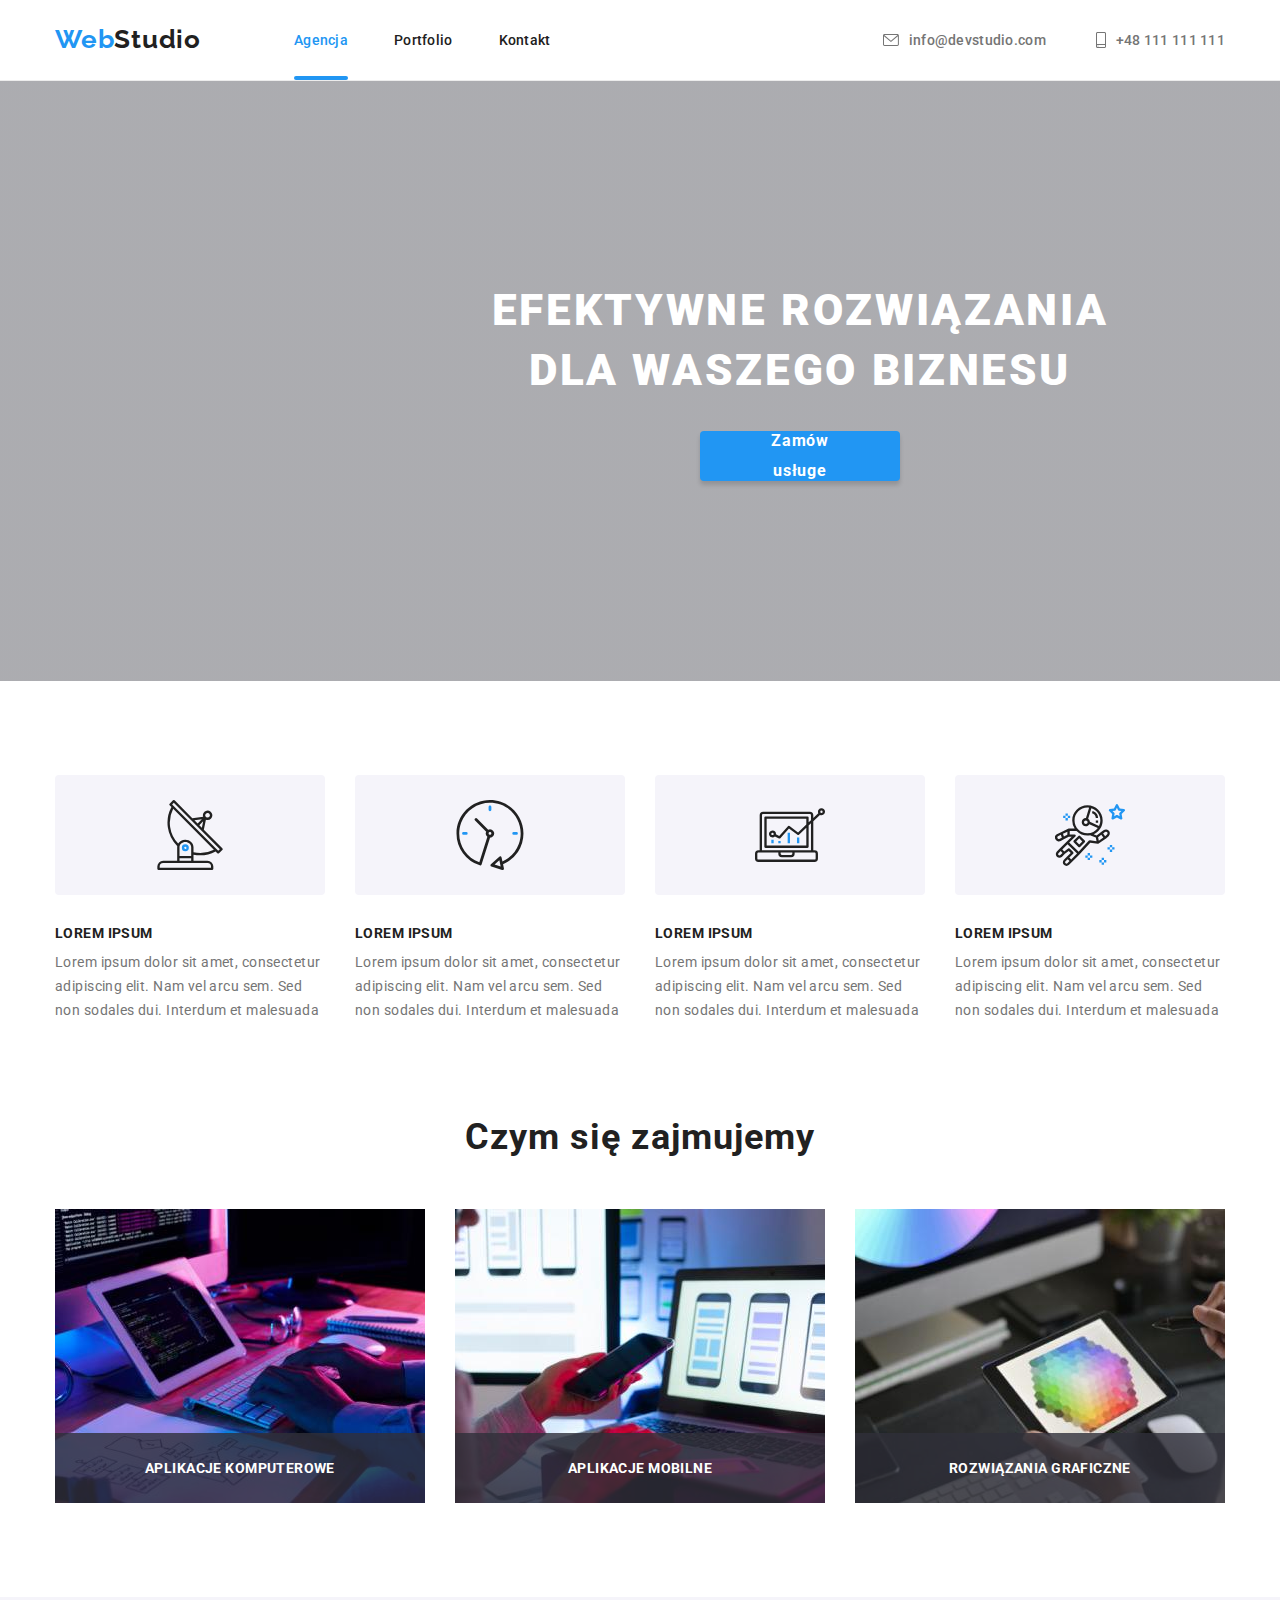
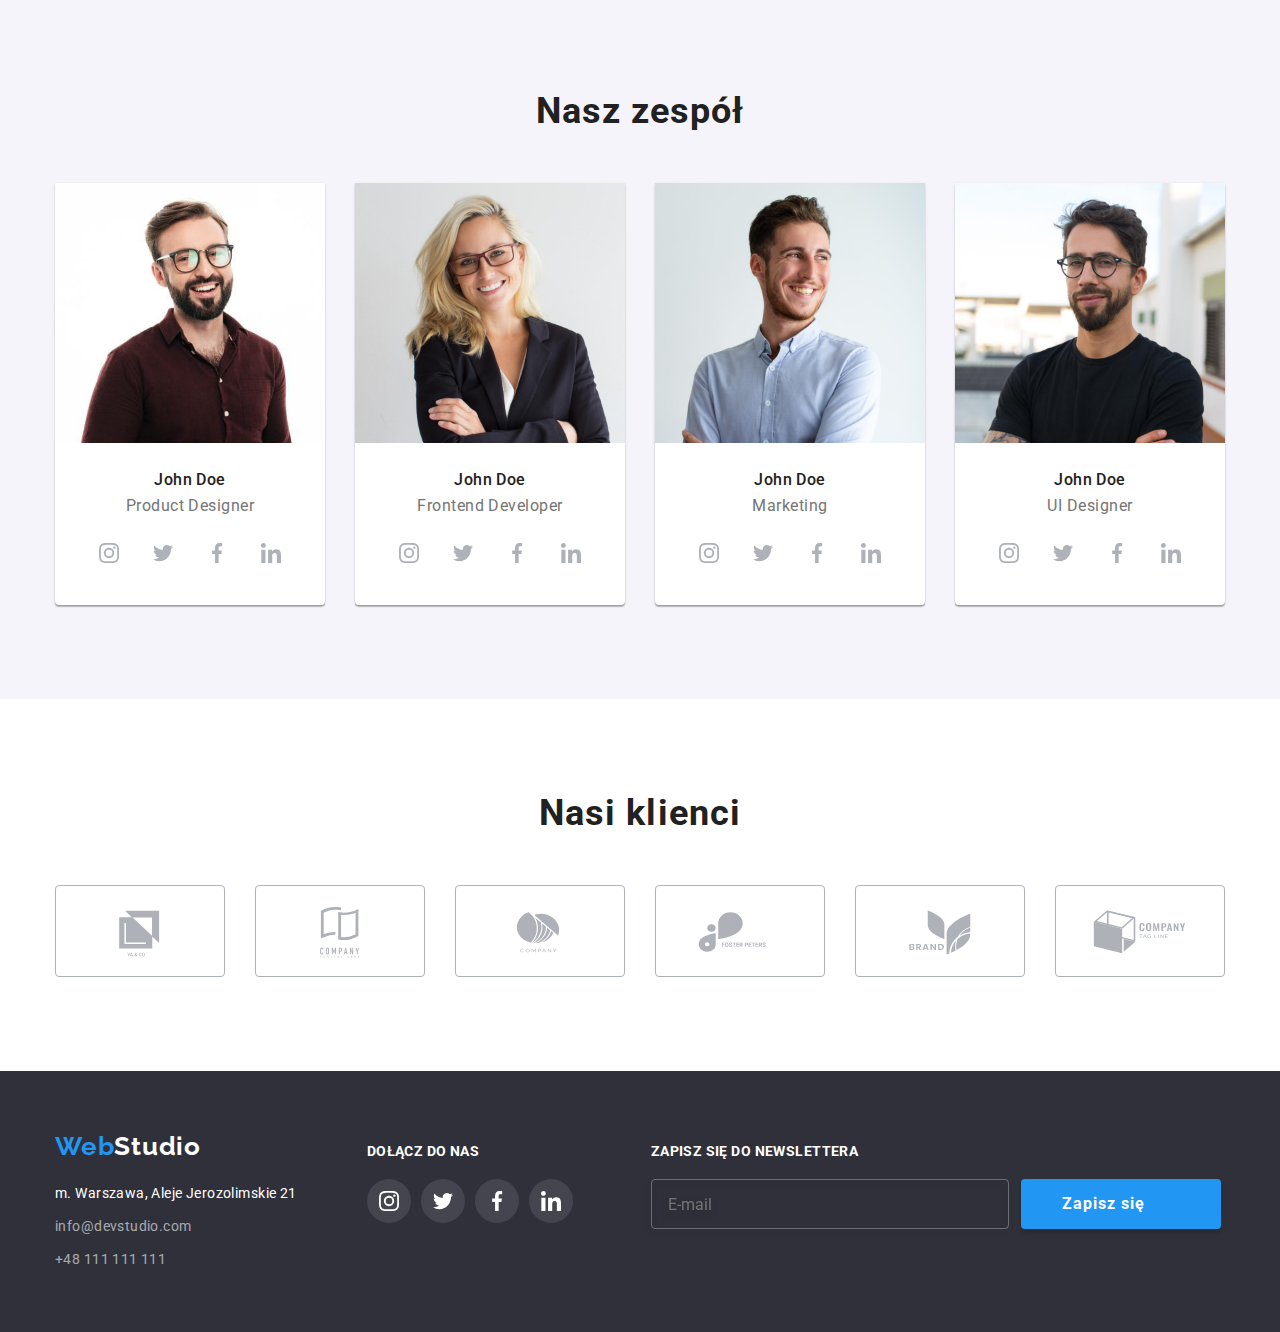
==== index.html @ 5e92dd76 "edit variables" ====
<!DOCTYPE html>
<html lang="pl">
	<head>
		<meta charset="UTF-8" />
		<meta http-equiv="X-UA-Compatible" content="IE=edge" />
		<meta name="description" content="Pierwszy projekt strony" />
		<link
			rel="stylesheet"
			href="https://cdnjs.cloudflare.com/ajax/libs/modern-normalize/1.1.0/modern-normalize.min.css"
		/>
		<link rel="preconnect" href="https://fonts.googleapis.com" />
		<link rel="preconnect" href="https://fonts.gstatic.com" crossorigin />
		<link
			href="https://fonts.googleapis.com/css2?family=Festive&family=Qahiri&family=Raleway:wght@700&family=Roboto:wght@400;500;700;900&family=Rubik:wght@300&display=swap"
			rel="stylesheet"
		/>
		<link rel="stylesheet" href="css/main.min.css" />
		<title>Studio</title>
	</head>

	<body>
		<header class="header">
			<div class="container">
				<a class="logo" href="index.html"
					>Web<span class="logo__accent--dark-theme">Studio</span></a
				>

				<nav class="navigation">
					<ul class="navigation__list list">
						<li class="navigation__item">
							<a
								class="navigation__link navigation__link--active"
								href="index.html"
								>Agencja</a
							>
						</li>
						<li class="navigation__item">
							<a class="navigation__link" href="portfolio.html">Portfolio</a>
						</li>
						<li class="navigation__item">
							<a class="navigation__link" href="#">Kontakt</a>
						</li>
					</ul>
				</nav>
				<a class="email" href="mailto:info@devstudio.com">
					<svg class="email__icon">
						<use href="images/icons.svg#envelope"></use></svg
					>info@devstudio.com</a
				>
				<a href="tel:+48111111111" class="phone-number">
					<svg class="phone-number__icon">
						<use href="images/icons.svg#smartphone"></use>
					</svg>
					+48 111 111 111</a
				>
			</div>
		</header>

		<section class="hero">
			<div class="hero__container">
				<h1 class="hero__header">EFEKTYWNE ROZWIĄZANIA DLA WASZEGO BIZNESU</h1>
				<button class="primary-btn" type="button" data-modal-open>
					Zamów usługe
				</button>
			</div>
		</section>
		<!-- Modal -->

		<div class="backdrop is-hidden" data-modal>
			<div class="modal">
				<button type="button" class="close-btn" data-modal-close>
					<svg class="close-btn__icon">
						<use href="images/icons.svg#close-icon"></use>
					</svg>
				</button>
				<h2 class="modal__header">Zostaw swoje dane w formularzu poniżej</h2>

				<form
					action="#"
					name="contact_form"
					autocomplete="on"
					class="modal__form"
				>
					<label for="modal-form-input-username" class="modal__label"
						>Imie
					</label>

					<div class="modal__input--position">
						<input
							type="text"
							name="username"
							class="modal__input"
							id="modal-form-input-username"
							required
						/>
						<svg class="modal__icon">
							<use href="images/icons.svg#person-black"></use>
						</svg>
					</div>

					<label for="modal-form-input-phonenumber" class="modal__label"
						>Telefon</label
					>
					<div class="modal__input--position">
						<input
							type="tel"
							name="userphone"
							class="modal__input"
							id="modal-form-input-phonenumber"
							required
						/>
						<svg class="modal__icon">
							<use href="images/icons.svg#phone-black"></use>
						</svg>
					</div>
					<label for="modal-form-input-useremail" class="modal__label"
						>Email</label
					>
					<div class="modal__input--position">
						<input
							type="email"
							name="useremail"
							class="modal__input"
							id="modal-form-input-useremail"
							required
						/>
						<svg class="modal__icon">
							<use href="images/icons.svg#email-black"></use>
						</svg>
					</div>
					<label for="modal-form-textarea" class="modal__label"
						>Komentarz</label
					>
					<textarea
						name="userfeedback"
						id="modal-form-textarea"
						class="modal__textarea"
						placeholder="Wprowadź tekst"
					></textarea>
					<div class="modal__checkbox--position">
						<input
							type="checkbox"
							name="accept-terms"
							id="modal-form-checkbox"
							class="modal__checkbox visually-hidden"
							required
						/>

						<label for="modal-form-checkbox" class="modal__terms"
							>Oświadczam iż akceptuję
							<a href="#" class="modal__links"> Regulamin</a> i
							<a href="#" class="modal__links">Politykę Prywatności.</a></label
						>
					</div>

					<button type="submit" class="primary-btn">Wyślij</button>
				</form>
			</div>
		</div>

		<main>
			<!-- Our atributes -->

			<section class="atributes">
				<div class="container">
					<h2 hidden>Nasze atuty</h2>
					<ul class="atributes__list list">
						<li class="atributes__item">
							<div class="atributes--icon-wrapper">
								<svg class="atributes__icon">
									<use href="images/icons.svg#antenna"></use>
								</svg>
							</div>
							<p class="atributes__header">LOREM IPSUM</p>
							<p class="atributes__text">
								Lorem ipsum dolor sit amet, consectetur adipiscing elit. Nam vel
								arcu sem. Sed non sodales dui. Interdum et malesuada
							</p>
						</li>
						<li class="atributes__item">
							<div class="atributes--icon-wrapper">
								<svg class="atributes__icon">
									<use href="images/icons.svg#clock"></use>
								</svg>
							</div>
							<p class="atributes__header">LOREM IPSUM</p>
							<p class="atributes__text">
								Lorem ipsum dolor sit amet, consectetur adipiscing elit. Nam vel
								arcu sem. Sed non sodales dui. Interdum et malesuada
							</p>
						</li>
						<li class="atributes__item">
							<div class="atributes--icon-wrapper">
								<svg class="atributes__icon">
									<use href="images/icons.svg#diagram"></use>
								</svg>
							</div>
							<p class="atributes__header">LOREM IPSUM</p>
							<p class="atributes__text">
								Lorem ipsum dolor sit amet, consectetur adipiscing elit. Nam vel
								arcu sem. Sed non sodales dui. Interdum et malesuada
							</p>
						</li>
						<li class="atributes__item">
							<div class="atributes--icon-wrapper">
								<svg class="atributes__icon">
									<use href="images/icons.svg#astronaut"></use>
								</svg>
							</div>
							<p class="atributes__header">LOREM IPSUM</p>
							<p class="atributes__text">
								Lorem ipsum dolor sit amet, consectetur adipiscing elit. Nam vel
								arcu sem. Sed non sodales dui. Interdum et malesuada
							</p>
						</li>
					</ul>
				</div>
			</section>

			<!-- What we do-->

			<section class="what-we-do section">
				<div class="container">
					<h2 class="second-header">Czym się zajmujemy</h2>
					<ul class="what-we-do__list list">
						<li class="what-we-do__item">
							<img
								class="what-we-do__img"
								src="images/images_mainpage/img1.jpg"
								alt="klawiatura na biurku"
								width="370"
								height="294"
							/>
							<span class="what-we-do__text">Aplikacje komputerowe</span>
						</li>
						<li class="what-we-do__item">
							<img
								class="what-we-do__img"
								src="images/images_mainpage/img2.jpg"
								alt="laptop na biurku"
								width="370"
								height="294"
							/>
							<span class="what-we-do__text">Aplikacje mobilne</span>
						</li>
						<li class="what-we-do__item">
							<img
								class="what-we-do__img"
								src="images/images_mainpage/img3.jpg"
								alt="tablet w ręku"
								width="370"
								height="294"
							/>
							<span class="what-we-do__text">Rozwiązania graficzne</span>
						</li>
					</ul>
				</div>
			</section>

			<!-- Our team-->

			<section class="our-team section">
				<div class="container">
					<h2 class="second-header">Nasz zespół</h2>
					<ul class="our-team__list list">
						<li class="our-team__item">
							<img
								class="our-team__img"
								src="images/images_mainpage/osoba1.jpg"
								alt="facet w okularach"
								width="270"
								height="260"
							/>
							<h3 class="our-team__employee">John Doe</h3>
							<p class="our-team__occupation">Product Designer</p>
							<ul class="socials-list list">
								<li class="socials-list__item">
									<a href="#" class="socials-list__link">
										<svg class="socials-list__icon">
											<use href="images/icons.svg#instagram"></use>
										</svg>
									</a>
								</li>
								<li class="socials-list__item">
									<a href="#" class="socials-list__link"
										><svg class="socials-list__icon">
											<use href="images/icons.svg#twitter"></use></svg
									></a>
								</li>
								<li class="socials-list__item">
									<a href="#" class="socials-list__link"
										><svg class="socials-list__icon">
											<use href="images/icons.svg#facebook"></use></svg
									></a>
								</li>
								<li class="socials-list__item">
									<a href="#" class="socials-list__link"
										><svg class="socials-list__icon">
											<use href="images/icons.svg#linkedin"></use></svg
									></a>
								</li>
							</ul>
						</li>
						<li class="our-team__item">
							<img
								class="our-team__img"
								src="images/images_mainpage/osoba2.jpg"
								alt="kobieta w okularach"
								width="270"
								height="260"
							/>
							<h3 class="our-team__employee">John Doe</h3>
							<p class="our-team__occupation">Frontend Developer</p>
							<ul class="socials-list list">
								<li class="socials-list__item">
									<a href="#" class="socials-list__link">
										<svg class="socials-list__icon">
											<use href="images/icons.svg#instagram"></use>
										</svg>
									</a>
								</li>
								<li class="socials-list__item">
									<a href="#" class="socials-list__link"
										><svg class="socials-list__icon">
											<use href="images/icons.svg#twitter"></use></svg
									></a>
								</li>
								<li class="socials-list__item">
									<a href="#" class="socials-list__link"
										><svg class="socials-list__icon">
											<use href="images/icons.svg#facebook"></use></svg
									></a>
								</li>
								<li class="socials-list__item">
									<a href="#" class="socials-list__link"
										><svg class="socials-list__icon">
											<use href="images/icons.svg#linkedin"></use></svg
									></a>
								</li>
							</ul>
						</li>
						<li class="our-team__item">
							<img
								class="our-team__img"
								src="images/images_mainpage/osoba3.jpg"
								alt="facet bez okularów"
								width="270"
								height="260"
							/>
							<h3 class="our-team__employee">John Doe</h3>
							<p class="our-team__occupation">Marketing</p>
							<ul class="socials-list list">
								<li class="socials-list__item">
									<a href="#" class="socials-list__link">
										<svg class="socials-list__icon">
											<use href="images/icons.svg#instagram"></use>
										</svg>
									</a>
								</li>
								<li class="socials-list__item">
									<a href="#" class="socials-list__link"
										><svg class="socials-list__icon">
											<use href="images/icons.svg#twitter"></use></svg
									></a>
								</li>
								<li class="socials-list__item">
									<a href="#" class="socials-list__link"
										><svg class="socials-list__icon">
											<use href="images/icons.svg#facebook"></use></svg
									></a>
								</li>
								<li class="socials-list__item">
									<a href="#" class="socials-list__link"
										><svg class="socials-list__icon">
											<use href="images/icons.svg#linkedin"></use></svg
									></a>
								</li>
							</ul>
						</li>
						<li class="our-team__item">
							<img
								class="our-team__img"
								src="images/images_mainpage/osoba4.jpg"
								alt="facet w okularach"
								width="270"
								height="260"
							/>
							<h3 class="our-team__employee">John Doe</h3>
							<p class="our-team__occupation">UI Designer</p>
							<ul class="socials-list list">
								<li class="socials-list__item">
									<a href="#" class="socials-list__link">
										<svg class="socials-list__icon">
											<use href="images/icons.svg#instagram"></use>
										</svg>
									</a>
								</li>
								<li class="socials-list__item">
									<a href="#" class="socials-list__link"
										><svg class="socials-list__icon">
											<use href="images/icons.svg#twitter"></use></svg
									></a>
								</li>
								<li class="socials-list__item">
									<a href="#" class="socials-list__link"
										><svg class="socials-list__icon">
											<use href="images/icons.svg#facebook"></use></svg
									></a>
								</li>
								<li class="socials-list__item">
									<a href="#" class="socials-list__link"
										><svg class="socials-list__icon">
											<use href="images/icons.svg#linkedin"></use></svg
									></a>
								</li>
							</ul>
						</li>
					</ul>
				</div>
			</section>
			<!-- Our Clients -->
			<section class="our-clients section">
				<div class="container">
					<h2 class="second-header">Nasi klienci</h2>
					<ul class="our-clients__list list">
						<li class="our-clients__item">
							<a href="#" class="our-clients__link">
								<svg class="our-clients__icon">
									<use href="images/icons.svg#Client1"></use>
								</svg>
							</a>
						</li>
						<li class="our-clients__item">
							<a href="#" class="our-clients__link"
								><svg class="our-clients__icon">
									<use href="images/icons.svg#Client2"></use></svg
							></a>
						</li>
						<li class="our-clients__item">
							<a href="#" class="our-clients__link"
								><svg class="our-clients__icon">
									<use href="images/icons.svg#Client3"></use></svg
							></a>
						</li>
						<li class="our-clients__item">
							<a href="#" class="our-clients__link"
								><svg class="our-clients__icon">
									<use href="images/icons.svg#Client4"></use></svg
							></a>
						</li>
						<li class="our-clients__item">
							<a href="#" class="our-clients__link"
								><svg class="our-clients__icon">
									<use href="images/icons.svg#Client5"></use></svg
							></a>
						</li>
						<li class="our-clients__item">
							<a href="#" class="our-clients__link"
								><svg class="our-clients__icon">
									<use href="images/icons.svg#Client6"></use></svg
							></a>
						</li>
					</ul>
				</div>
			</section>
		</main>

		<footer class="footer">
			<div class="container">
				<div class="address-wrapper">
					<a class="logo" href="index.html"
						>Web<span class="logo__accent--light-theme">Studio</span></a
					>
					<address class="address">
						<ul class="address-list list">
							<li class="address-list__item">
								<a
									class="address-list__link address-list__link--light-theme"
									href="https://goo.gl/maps/AZBb3oWcoWajxazx5"
									target="_blank"
									>m. Warszawa, Aleje Jerozolimskie 21</a
								>
							</li>
							<li class="address-list__item">
								<a class="address-list__link" href="mailto:info@devstudio.com"
									>info@devstudio.com</a
								>
							</li>
							<li class="address-list__item">
								<a class="address-list__link" href="tel:+48111111111"
									>+48 111 111 111</a
								>
							</li>
						</ul>
					</address>
				</div>
				<div class="join-us__wrapper">
					<p class="join-us">DOŁĄCZ DO NAS</p>
					<ul class="socials-list list">
						<li class="socials-list__item social-padding">
							<a href="#" class="socials-list__link join-us--grey-link-theme">
								<svg class="socials-list__icon join-us--white-icon-theme">
									<use href="images/icons.svg#instagram"></use>
								</svg>
							</a>
						</li>
						<li class="socials-list__item social-padding">
							<a href="#" class="socials-list__link join-us--grey-link-theme"
								><svg class="socials-list__icon join-us--white-icon-theme">
									<use href="images/icons.svg#twitter"></use></svg
							></a>
						</li>
						<li class="socials-list__item social-padding">
							<a href="#" class="socials-list__link join-us--grey-link-theme"
								><svg class="socials-list__icon join-us--white-icon-theme">
									<use href="images/icons.svg#facebook"></use></svg
							></a>
						</li>
						<li class="socials-list__item social-padding">
							<a href="#" class="socials-list__link join-us--grey-link-theme"
								><svg class="socials-list__icon join-us--white-icon-theme">
									<use href="images/icons.svg#linkedin"></use></svg
							></a>
						</li>
					</ul>
				</div>
				<div class="sign-up__wrapper">
					<p class="sing-up">Zapisz się do newslettera</p>
					<form
						action="#"
						class="sign-up__form"
						name="signup_form"
						autocomplete="on"
					>
						<input
							class="sign-up__input"
							type="email"
							name="email"
							placeholder="E-mail"
							required
						/>

						<button class="primary-btn sign-up__btn" type="submit">
							Zapisz się
							<svg class="sign-up__icon">
								<use href="images/icons.svg#icon-send"></use>
							</svg>
						</button>
					</form>
				</div>
			</div>
		</footer>

		<script src="js/modal.js"></script>
	</body>
</html>
---- css/main.min.css ----
.visually-hidden{position:absolute !important;top:18px;left:14px;clip:rect(1px 1px 1px 1px);clip:rect(1px, 1px, 1px, 1px);padding:0 !important;border:0 !important;height:1px !important;width:1px !important;overflow:hidden}body{font-family:"Roboto",sans-serif;color:#212121}button{font-family:inherit}h1,h2,h3,h4,h5,h6{margin:0;padding:0}p{margin:0;padding:0}ul,ol{margin:0;padding:0}img{display:block}a{text-decoration:none}.list{list-style:none}.container{width:1200px;padding:0 15px;margin:0 auto}.footer .container{padding-top:60px;display:flex}.header .container{display:flex;align-items:center}.section{padding-top:94px;padding-bottom:94px}.close-btn{display:flex;justify-content:center;align-items:center;position:absolute;top:8px;right:8px;width:30px;height:30px;border-radius:50%;background:#fff;border:1px solid rgba(0,0,0,0.1);cursor:pointer}.close-btn__icon{width:18px;height:18px}.logo{font-family:"Raleway",sans-serif;font-style:normal;font-weight:700;font-size:26px;line-height:1.192;letter-spacing:0.03em;color:#2196f3;padding-top:24px;padding-bottom:25px;margin-right:93px}.logo__accent--dark-theme{color:#212121}.logo__accent--light-theme{color:#fff}.backdrop{position:fixed;display:flex;background:rgba(0,0,0,0.2);left:0;right:0;top:0;bottom:0;transition:transform 250ms cubic-bezier(0.4, 0, 0.2, 1),opacity 250ms cubic-bezier(0.4, 0, 0.2, 1),visibility 250ms cubic-bezier(0.4, 0, 0.2, 1)}.is-hidden{visibility:hidden;opacity:0;pointer-events:none;transform:scale(10%)}.modal{width:528px;min-height:581px;background:#fff;box-shadow:0px 1px 3px rgba(0,0,0,0.12),0px 1px 1px rgba(0,0,0,0.14),0px 2px 1px rgba(0,0,0,0.2);border-radius:4px;margin:auto;position:relative;padding:0 40px}.modal__header{font-weight:700;font-size:20px;line-height:1.15;text-align:center;letter-spacing:0.03em;padding:40px 0 12px}.modal__form{display:flex;flex-direction:column}.modal__label{font-weight:normal;font-size:12px;line-height:1.167;letter-spacing:0.01em;color:#757575;margin-bottom:4px}.modal__icon{width:18px;height:18px;position:absolute;left:12px;top:11px;fill:currentColor;transition:color 250ms cubic-bezier(0.4, 0, 0.2, 1)}.modal__links{text-decoration-line:underline;text-decoration-skip-ink:none;color:#2196f3}.modal__input{position:relative;border:1px solid rgba(33,33,33,0.2);border-radius:4px;height:40px;padding-left:42px;width:100%;margin-bottom:10px;transition:border-color 250ms cubic-bezier(0.4, 0, 0.2, 1)}.modal__input:focus{outline:none;border-color:#2196f3}.modal__input:focus+.modal__icon{color:#2196f3}.modal__input--position{position:relative}.modal__textarea{width:100%;height:120px;padding:12px 16px;border:1px solid rgba(33,33,33,0.2);border-radius:4px;margin-bottom:20px;resize:none;transition:border-color 250ms cubic-bezier(0.4, 0, 0.2, 1)}.modal__textarea:focus{outline:none;border-color:#2196f3}.modal__textarea::placeholder{font-weight:400;font-size:16px;line-height:1.167;letter-spacing:0.01em;color:rgba(117,117,117,0.5)}.modal__terms{display:inline-block;width:100%;font-weight:400;font-size:14px;line-height:1.714;letter-spacing:0.03em;color:#757575;text-align:center}.modal__terms::before{position:absolute;top:3px;left:6px;display:inline-block;content:"";width:16px;height:16px;border:2px solid #212121;border-radius:1px;transition:background-color 250ms cubic-bezier(0.4, 0, 0.2, 1),border 250ms cubic-bezier(0.4, 0, 0.2, 1)}.modal__checkbox--position{margin-bottom:30px;position:relative}.modal__checkbox:checked+.modal__terms::before{background-color:#2196f3;border:none;background-image:url(../images/submit-icon.svg);background-repeat:no-repeat;background-position:center}.primary-btn{background-color:#2196f3;box-shadow:0px 4px 4px rgba(0,0,0,0.15);border-radius:4px;font-weight:700;font-size:16px;line-height:1.875;display:flex;align-items:center;justify-content:center;text-align:center;letter-spacing:0.06em;color:#fff;padding:10px 41px;margin:0 auto;border:none;width:200px;height:50px}.primary-btn:hover{cursor:pointer}.socials-list{display:flex;align-items:center;justify-content:center;margin-bottom:30px}.socials-list__icon{width:20px;height:20px;fill:currentColor}.socials-list__item:not(:last-child){padding-right:10px}.socials-list__link{display:flex;align-items:center;justify-content:center;width:44px;height:44px;border-radius:50%;padding:12px;color:#afb1b8;transition:background-color 250ms cubic-bezier(0.4, 0, 0.2, 1),color 250ms cubic-bezier(0.4, 0, 0.2, 1)}.socials-list__link:hover,.socials-list__link:focus{background-color:#2196f3;color:#fff}.second-header{font-weight:700;font-size:36px;line-height:1.166;text-align:center;letter-spacing:0.03em;padding-bottom:50px}.header{border-bottom:1px solid #ececec}.navigation{display:flex}.navigation__list{display:flex}.navigation__item:not(:last-child){margin-right:46px}.navigation__link{color:#212121;position:relative}.navigation__link::after{content:"";width:0;height:4px;background:#2196f3;border-radius:2px;position:absolute;bottom:-32px;right:0;transition:width 250ms cubic-bezier(0.4, 0, 0.2, 1)}.navigation__link:hover:after,.navigation__link:focus:after{width:100%;left:0}.navigation__link:hover,.navigation__link:focus{color:#2196f3}.navigation__link.navigation__link--active{color:#2196f3;position:relative}.navigation__link.navigation__link--active::after{content:"";width:100%;height:4px;background:#2196f3;border-radius:2px;position:absolute;bottom:-32px}.navigation__link,.email,.phone-number{font-style:normal;font-weight:500;font-size:14px;line-height:1.142;letter-spacing:0.02em;transition:color 250ms cubic-bezier(0.4, 0, 0.2, 1)}.email{margin-left:auto;margin-right:50px}.email,.phone-number{color:#757575;display:flex;align-items:center}.email:hover,.email:focus,.phone-number:hover,.phone-number:focus{color:#2196f3}.email__icon{width:16px;height:12px;margin-right:10px;fill:currentColor}.phone-number__icon{width:10px;height:16px;margin-right:10px;fill:currentColor}.hero__container{background-image:linear-gradient(rgba(47,48,58,0.4), rgba(47,48,58,0.4)),url(../images/images_mainpage/bgimg.jpg);background-repeat:no-repeat;background-size:cover;width:1600px;height:600px;margin:0 auto}.hero__header{font-weight:900;font-size:44px;line-height:1.363;text-align:center;letter-spacing:0.06em;text-transform:uppercase;color:#fff;padding:200px 0 30px;width:692px;margin:0 auto}.atributes{padding-top:94px;padding-bottom:0px}.atributes__list{display:flex}.atributes__item:not(:last-child){padding-right:30px}.atributes--icon-wrapper{display:flex;align-items:center;justify-content:center;height:120px;background-color:#f5f4fa;margin-bottom:30px;border-radius:4px}.atributes__icon{width:70px;height:70px}.atributes__header{font-weight:700;font-size:14px;line-height:1.142;letter-spacing:0.03em;text-transform:uppercase;padding-bottom:10px}.atributes__text{font-size:14px;line-height:1.714;letter-spacing:0.03em;color:#757575}.our-clients__list{display:flex;align-items:center;justify-content:space-between}.our-clients__link{display:flex;align-items:center;justify-content:space-between;width:170px;height:92px;border:1px solid #afb1b8;box-sizing:border-box;border-radius:4px;padding:17.71px 32px 14.25px;color:#afb1b8;transition:border-color 250ms cubic-bezier(0.4, 0, 0.2, 1),color 250ms cubic-bezier(0.4, 0, 0.2, 1)}.our-clients__link:hover,.our-clients__link:focus{border-color:#2196f3;color:#2196f3}.our-clients__icon{width:106px;height:60px;fill:currentColor}.our-team{background-color:#f5f4fa;margin:0 auto}.our-team__list{display:flex;justify-content:space-between}.our-team__item{background-color:#fff;box-shadow:0px 1px 3px rgba(0,0,0,0.12),0px 1px 1px rgba(0,0,0,0.14),0px 2px 1px rgba(0,0,0,0.2);border-radius:0px 0px 4px 4px}.our-team__employee{font-weight:500;font-size:16px;line-height:0.842;text-align:center;letter-spacing:0.03em;padding-top:30px;padding-bottom:10px}.our-team__occupation{font-size:16px;line-height:1.187;text-align:center;letter-spacing:0.03em;color:#757575;padding-bottom:16px}.what-we-do__list{display:flex;justify-content:space-between}.what-we-do__item{position:relative}.what-we-do__text{font-weight:700;font-size:14px;line-height:1.143;text-align:center;letter-spacing:0.03em;text-transform:uppercase;color:#fff;width:100%;height:70px;display:flex;justify-content:center;align-items:center;background:rgba(47,48,58,0.8);position:absolute;bottom:0}.footer{background-color:#2f303a;margin:0 auto}.address-list{padding-top:20px}.address-list__item:not(:last-child){padding-bottom:9px}.address-list__item:last-child{padding-bottom:60px}.address-list__link{font-style:normal;font-size:14px;line-height:1.714;letter-spacing:0.03em;color:rgba(255,255,255,0.6);transition:color 250ms cubic-bezier(0.4, 0, 0.2, 1)}.address-list__link:hover,.address-list__link:focus{color:#2196f3}.address-list__link--light-theme{color:#fff}.join-us--grey-link-theme{background:rgba(255,255,255,0.1)}.join-us--white-icon-theme{fill:#fff}.join-us__wrapper{padding-left:70px}.sign-up__wrapper{padding-left:78px}.join-us,.sing-up{font-weight:700;font-size:14px;line-height:1.143;letter-spacing:0.03em;text-transform:uppercase;color:#fff;padding-top:12px;padding-bottom:20px}.sign-up__form{display:flex}.sign-up__btn{position:relative;padding-right:76px}.sign-up__icon{position:absolute;width:24px;height:24px;right:28px}.sign-up__input{width:358px;height:50px;border:1px solid rgba(255,255,255,0.3);background-color:transparent;filter:drop-shadow(0px 4px 4px rgba(0,0,0,0.15));border-radius:4px;padding-left:16px;margin-right:12px;color:#fff}.sign-up__input:focus{outline:none;border-color:#fff}.sign-up__input:focus::placeholder{color:#fff}.filters__list{display:flex;justify-content:center}.filters__item:not(:last-child){padding-right:8px;padding-bottom:34px}.filters__btn{font-weight:500;font-size:16px;line-height:1.625;text-align:center;letter-spacing:0.03em;display:flex;align-items:center;background-color:#f5f4fa;border:none;border-radius:4px;padding:6px 22px;transition:background-color 250ms cubic-bezier(0.4, 0, 0.2, 1),color 250ms cubic-bezier(0.4, 0, 0.2, 1),box-shadow 250ms cubic-bezier(0.4, 0, 0.2, 1)}.filters__btn:hover,.filters__btn:focus{cursor:pointer;color:#fff;background-color:#2196f3;box-shadow:0px 3px 1px rgba(0,0,0,0.1),0px 1px 2px rgba(0,0,0,0.08),0px 2px 2px rgba(0,0,0,0.12)}.projects__list{display:flex;flex-wrap:wrap}.projects__wrapper{position:relative;display:flex;overflow:hidden}.projects__text-popup{position:absolute;bottom:0;width:100%;height:100%;display:flex;align-items:center;padding-left:24px;padding-right:45px;font-weight:400;font-size:18px;line-height:1.556;letter-spacing:0.03em;color:#fff;background:rgba(33,150,243,0.9);transform:translatey(100%);transition:transform 250ms cubic-bezier(0.4, 0, 0.2, 1)}.projects__border{border:1px solid #eeeeee}.projects__title{font-weight:700;font-size:18px;line-height:2;letter-spacing:0.06em;padding-top:20px;padding-left:24px}.projects__type{font-size:16px;line-height:1.875;letter-spacing:0.03em;color:#757575;padding-top:4px;padding-bottom:20px;padding-left:24px}.projects__item{margin-bottom:30px;transition:box-shadow 250ms cubic-bezier(0.4, 0, 0.2, 1)}.projects__item:not(:nth-child(3n)){margin-right:30px}.projects__item:hover{box-shadow:0px 1px 1px rgba(0,0,0,0.12),0px 4px 4px rgba(0,0,0,0.06),1px 4px 6px rgba(0,0,0,0.16)}.projects__item:hover .projects__text-popup{transform:translatey(0)}
/*# sourceMappingURL=main.min.css.map */
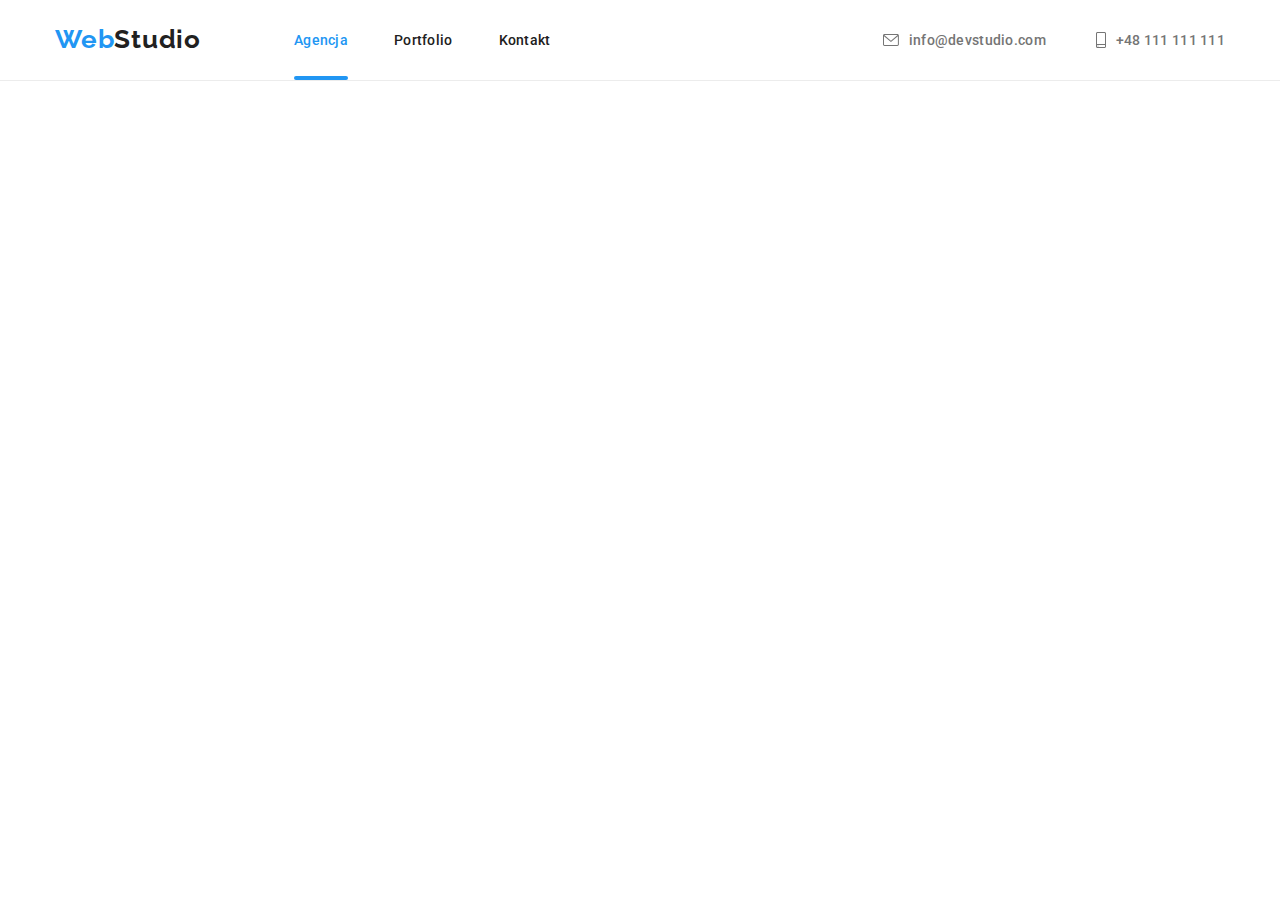
==== commit ea832070: "adaptive header" ====
--- a/index.html
+++ b/index.html
@@ -4,6 +4,7 @@
 		<meta charset="UTF-8" />
 		<meta http-equiv="X-UA-Compatible" content="IE=edge" />
 		<meta name="description" content="Pierwszy projekt strony" />
+		<meta name="viewport" content="width=device-width, initial-scale=1.0" />
 		<link
 			rel="stylesheet"
 			href="https://cdnjs.cloudflare.com/ajax/libs/modern-normalize/1.1.0/modern-normalize.min.css"
@@ -42,6 +43,7 @@
 						</li>
 					</ul>
 				</nav>
+				<div class="contact">
 				<a class="email" href="mailto:info@devstudio.com">
 					<svg class="email__icon">
 						<use href="images/icons.svg#envelope"></use></svg
@@ -53,20 +55,80 @@
 					</svg>
 					+48 111 111 111</a
 				>
+				</div>
+
+				<button mobile-menu-open type="button" class="menu-mobile__open">
+					<svg class="menu-mobile__open-icon">
+						<use href="./images/icons.svg#open"></use>
+					</svg>
+				</button>
+			</div>
+
+			<div mobile-menu class="menu-mobile backdrop is-hidden">
+				
+				<button type="button" class="close-btn menu-mobile__close-btn" mobile-menu-close>
+					<svg class="close-btn__icon">
+						<use href="images/icons.svg#close-icon"></use>
+					</svg>
+				</button>
+				
+				<ul class="menu-mobile__list">
+					<li class="menu-mobile__item list">
+						<a class="menu-mobile__link menu-mobile__link--active" href="index.html"
+							>Agencja</a
+						>
+					</li>
+					<li class="menu-mobile__item list">
+						<a class="menu-mobile__link" href="portfolio.html">Portfolio</a>
+					</li>
+					<li class="menu-mobile__item list">
+						<a class="menu-mobile__link" href="#">Kontakt</a>
+					</li>
+				</ul>
+				<ul class="mobile-contacts">
+					<li class="mobile-contacts__item list">
+						<a
+							class="mobile-contacts__link mobile-contacts__link--accent"
+							href="tel:+48111111111"
+						>
+							+48 111 111 111</a
+						>
+					</li>
+					<li class="mobile-contacts__item  list">
+						<a class="mobile-contacts__link" href="mailto:info@devstudio.com">
+							info@devstudio.com</a
+						>
+					</li>
+				</ul>
+				<ul class="mobile-socials">
+					<li class="mobile-socials__item list">
+						<a href="" class="mobile-socials__link">Instagram</a>
+					</li>
+					<li class="mobile-socials__item list">
+						<a href="" class="mobile-socials__link">Twitter</a>
+					</li>
+					<li class="mobile-socials__item list">
+						<a href="" class="mobile-socials__link">Facebook</a>
+					</li>
+					<li class="mobile-socials__item list">
+						<a href="" class="mobile-socials__link">LinkedIn</a>
+					</li>
+				</ul>
 			</div>
 		</header>
 
-		<section class="hero">
+		<!-- <section class="hero">
 			<div class="hero__container">
 				<h1 class="hero__header">EFEKTYWNE ROZWIĄZANIA DLA WASZEGO BIZNESU</h1>
 				<button class="primary-btn" type="button" data-modal-open>
 					Zamów usługe
 				</button>
 			</div>
-		</section>
+		</section> -->
+
 		<!-- Modal -->
 
-		<div class="backdrop is-hidden" data-modal>
+		<!-- <div class="backdrop is-hidden" data-modal>
 			<div class="modal">
 				<button type="button" class="close-btn" data-modal-close>
 					<svg class="close-btn__icon">
@@ -156,12 +218,12 @@
 					<button type="submit" class="primary-btn">Wyślij</button>
 				</form>
 			</div>
-		</div>
+		</div> -->
 
 		<main>
 			<!-- Our atributes -->
 
-			<section class="atributes">
+			<!-- <section class="atributes">
 				<div class="container">
 					<h2 hidden>Nasze atuty</h2>
 					<ul class="atributes__list list">
@@ -215,11 +277,11 @@
 						</li>
 					</ul>
 				</div>
-			</section>
+			</section> -->
 
 			<!-- What we do-->
 
-			<section class="what-we-do section">
+			<!-- <section class="what-we-do section">
 				<div class="container">
 					<h2 class="second-header">Czym się zajmujemy</h2>
 					<ul class="what-we-do__list list">
@@ -255,11 +317,11 @@
 						</li>
 					</ul>
 				</div>
-			</section>
+			</section> -->
 
 			<!-- Our team-->
 
-			<section class="our-team section">
+			<!-- <section class="our-team section">
 				<div class="container">
 					<h2 class="second-header">Nasz zespół</h2>
 					<ul class="our-team__list list">
@@ -417,9 +479,11 @@
 						</li>
 					</ul>
 				</div>
-			</section>
+			</section> -->
+
 			<!-- Our Clients -->
-			<section class="our-clients section">
+
+			<!-- <section class="our-clients section">
 				<div class="container">
 					<h2 class="second-header">Nasi klienci</h2>
 					<ul class="our-clients__list list">
@@ -549,8 +613,10 @@
 					</form>
 				</div>
 			</div>
-		</footer>
+		</footer> -->
 
 		<script src="js/modal.js"></script>
+		<script src="js/mobile-menu.js"></script>
+
 	</body>
 </html>
--- a/css/main.min.css
+++ b/css/main.min.css
@@ -1,2 +1,2 @@
-.visually-hidden{position:absolute !important;top:18px;left:14px;clip:rect(1px 1px 1px 1px);clip:rect(1px, 1px, 1px, 1px);padding:0 !important;border:0 !important;height:1px !important;width:1px !important;overflow:hidden}body{font-family:"Roboto",sans-serif;color:#212121}button{font-family:inherit}h1,h2,h3,h4,h5,h6{margin:0;padding:0}p{margin:0;padding:0}ul,ol{margin:0;padding:0}img{display:block}a{text-decoration:none}.list{list-style:none}.container{width:1200px;padding:0 15px;margin:0 auto}.footer .container{padding-top:60px;display:flex}.header .container{display:flex;align-items:center}.section{padding-top:94px;padding-bottom:94px}.close-btn{display:flex;justify-content:center;align-items:center;position:absolute;top:8px;right:8px;width:30px;height:30px;border-radius:50%;background:#fff;border:1px solid rgba(0,0,0,0.1);cursor:pointer}.close-btn__icon{width:18px;height:18px}.logo{font-family:"Raleway",sans-serif;font-style:normal;font-weight:700;font-size:26px;line-height:1.192;letter-spacing:0.03em;color:#2196f3;padding-top:24px;padding-bottom:25px;margin-right:93px}.logo__accent--dark-theme{color:#212121}.logo__accent--light-theme{color:#fff}.backdrop{position:fixed;display:flex;background:rgba(0,0,0,0.2);left:0;right:0;top:0;bottom:0;transition:transform 250ms cubic-bezier(0.4, 0, 0.2, 1),opacity 250ms cubic-bezier(0.4, 0, 0.2, 1),visibility 250ms cubic-bezier(0.4, 0, 0.2, 1)}.is-hidden{visibility:hidden;opacity:0;pointer-events:none;transform:scale(10%)}.modal{width:528px;min-height:581px;background:#fff;box-shadow:0px 1px 3px rgba(0,0,0,0.12),0px 1px 1px rgba(0,0,0,0.14),0px 2px 1px rgba(0,0,0,0.2);border-radius:4px;margin:auto;position:relative;padding:0 40px}.modal__header{font-weight:700;font-size:20px;line-height:1.15;text-align:center;letter-spacing:0.03em;padding:40px 0 12px}.modal__form{display:flex;flex-direction:column}.modal__label{font-weight:normal;font-size:12px;line-height:1.167;letter-spacing:0.01em;color:#757575;margin-bottom:4px}.modal__icon{width:18px;height:18px;position:absolute;left:12px;top:11px;fill:currentColor;transition:color 250ms cubic-bezier(0.4, 0, 0.2, 1)}.modal__links{text-decoration-line:underline;text-decoration-skip-ink:none;color:#2196f3}.modal__input{position:relative;border:1px solid rgba(33,33,33,0.2);border-radius:4px;height:40px;padding-left:42px;width:100%;margin-bottom:10px;transition:border-color 250ms cubic-bezier(0.4, 0, 0.2, 1)}.modal__input:focus{outline:none;border-color:#2196f3}.modal__input:focus+.modal__icon{color:#2196f3}.modal__input--position{position:relative}.modal__textarea{width:100%;height:120px;padding:12px 16px;border:1px solid rgba(33,33,33,0.2);border-radius:4px;margin-bottom:20px;resize:none;transition:border-color 250ms cubic-bezier(0.4, 0, 0.2, 1)}.modal__textarea:focus{outline:none;border-color:#2196f3}.modal__textarea::placeholder{font-weight:400;font-size:16px;line-height:1.167;letter-spacing:0.01em;color:rgba(117,117,117,0.5)}.modal__terms{display:inline-block;width:100%;font-weight:400;font-size:14px;line-height:1.714;letter-spacing:0.03em;color:#757575;text-align:center}.modal__terms::before{position:absolute;top:3px;left:6px;display:inline-block;content:"";width:16px;height:16px;border:2px solid #212121;border-radius:1px;transition:background-color 250ms cubic-bezier(0.4, 0, 0.2, 1),border 250ms cubic-bezier(0.4, 0, 0.2, 1)}.modal__checkbox--position{margin-bottom:30px;position:relative}.modal__checkbox:checked+.modal__terms::before{background-color:#2196f3;border:none;background-image:url(../images/submit-icon.svg);background-repeat:no-repeat;background-position:center}.primary-btn{background-color:#2196f3;box-shadow:0px 4px 4px rgba(0,0,0,0.15);border-radius:4px;font-weight:700;font-size:16px;line-height:1.875;display:flex;align-items:center;justify-content:center;text-align:center;letter-spacing:0.06em;color:#fff;padding:10px 41px;margin:0 auto;border:none;width:200px;height:50px}.primary-btn:hover{cursor:pointer}.socials-list{display:flex;align-items:center;justify-content:center;margin-bottom:30px}.socials-list__icon{width:20px;height:20px;fill:currentColor}.socials-list__item:not(:last-child){padding-right:10px}.socials-list__link{display:flex;align-items:center;justify-content:center;width:44px;height:44px;border-radius:50%;padding:12px;color:#afb1b8;transition:background-color 250ms cubic-bezier(0.4, 0, 0.2, 1),color 250ms cubic-bezier(0.4, 0, 0.2, 1)}.socials-list__link:hover,.socials-list__link:focus{background-color:#2196f3;color:#fff}.second-header{font-weight:700;font-size:36px;line-height:1.166;text-align:center;letter-spacing:0.03em;padding-bottom:50px}.header{border-bottom:1px solid #ececec}.navigation{display:flex}.navigation__list{display:flex}.navigation__item:not(:last-child){margin-right:46px}.navigation__link{color:#212121;position:relative}.navigation__link::after{content:"";width:0;height:4px;background:#2196f3;border-radius:2px;position:absolute;bottom:-32px;right:0;transition:width 250ms cubic-bezier(0.4, 0, 0.2, 1)}.navigation__link:hover:after,.navigation__link:focus:after{width:100%;left:0}.navigation__link:hover,.navigation__link:focus{color:#2196f3}.navigation__link.navigation__link--active{color:#2196f3;position:relative}.navigation__link.navigation__link--active::after{content:"";width:100%;height:4px;background:#2196f3;border-radius:2px;position:absolute;bottom:-32px}.navigation__link,.email,.phone-number{font-style:normal;font-weight:500;font-size:14px;line-height:1.142;letter-spacing:0.02em;transition:color 250ms cubic-bezier(0.4, 0, 0.2, 1)}.email{margin-left:auto;margin-right:50px}.email,.phone-number{color:#757575;display:flex;align-items:center}.email:hover,.email:focus,.phone-number:hover,.phone-number:focus{color:#2196f3}.email__icon{width:16px;height:12px;margin-right:10px;fill:currentColor}.phone-number__icon{width:10px;height:16px;margin-right:10px;fill:currentColor}.hero__container{background-image:linear-gradient(rgba(47,48,58,0.4), rgba(47,48,58,0.4)),url(../images/images_mainpage/bgimg.jpg);background-repeat:no-repeat;background-size:cover;width:1600px;height:600px;margin:0 auto}.hero__header{font-weight:900;font-size:44px;line-height:1.363;text-align:center;letter-spacing:0.06em;text-transform:uppercase;color:#fff;padding:200px 0 30px;width:692px;margin:0 auto}.atributes{padding-top:94px;padding-bottom:0px}.atributes__list{display:flex}.atributes__item:not(:last-child){padding-right:30px}.atributes--icon-wrapper{display:flex;align-items:center;justify-content:center;height:120px;background-color:#f5f4fa;margin-bottom:30px;border-radius:4px}.atributes__icon{width:70px;height:70px}.atributes__header{font-weight:700;font-size:14px;line-height:1.142;letter-spacing:0.03em;text-transform:uppercase;padding-bottom:10px}.atributes__text{font-size:14px;line-height:1.714;letter-spacing:0.03em;color:#757575}.our-clients__list{display:flex;align-items:center;justify-content:space-between}.our-clients__link{display:flex;align-items:center;justify-content:space-between;width:170px;height:92px;border:1px solid #afb1b8;box-sizing:border-box;border-radius:4px;padding:17.71px 32px 14.25px;color:#afb1b8;transition:border-color 250ms cubic-bezier(0.4, 0, 0.2, 1),color 250ms cubic-bezier(0.4, 0, 0.2, 1)}.our-clients__link:hover,.our-clients__link:focus{border-color:#2196f3;color:#2196f3}.our-clients__icon{width:106px;height:60px;fill:currentColor}.our-team{background-color:#f5f4fa;margin:0 auto}.our-team__list{display:flex;justify-content:space-between}.our-team__item{background-color:#fff;box-shadow:0px 1px 3px rgba(0,0,0,0.12),0px 1px 1px rgba(0,0,0,0.14),0px 2px 1px rgba(0,0,0,0.2);border-radius:0px 0px 4px 4px}.our-team__employee{font-weight:500;font-size:16px;line-height:0.842;text-align:center;letter-spacing:0.03em;padding-top:30px;padding-bottom:10px}.our-team__occupation{font-size:16px;line-height:1.187;text-align:center;letter-spacing:0.03em;color:#757575;padding-bottom:16px}.what-we-do__list{display:flex;justify-content:space-between}.what-we-do__item{position:relative}.what-we-do__text{font-weight:700;font-size:14px;line-height:1.143;text-align:center;letter-spacing:0.03em;text-transform:uppercase;color:#fff;width:100%;height:70px;display:flex;justify-content:center;align-items:center;background:rgba(47,48,58,0.8);position:absolute;bottom:0}.footer{background-color:#2f303a;margin:0 auto}.address-list{padding-top:20px}.address-list__item:not(:last-child){padding-bottom:9px}.address-list__item:last-child{padding-bottom:60px}.address-list__link{font-style:normal;font-size:14px;line-height:1.714;letter-spacing:0.03em;color:rgba(255,255,255,0.6);transition:color 250ms cubic-bezier(0.4, 0, 0.2, 1)}.address-list__link:hover,.address-list__link:focus{color:#2196f3}.address-list__link--light-theme{color:#fff}.join-us--grey-link-theme{background:rgba(255,255,255,0.1)}.join-us--white-icon-theme{fill:#fff}.join-us__wrapper{padding-left:70px}.sign-up__wrapper{padding-left:78px}.join-us,.sing-up{font-weight:700;font-size:14px;line-height:1.143;letter-spacing:0.03em;text-transform:uppercase;color:#fff;padding-top:12px;padding-bottom:20px}.sign-up__form{display:flex}.sign-up__btn{position:relative;padding-right:76px}.sign-up__icon{position:absolute;width:24px;height:24px;right:28px}.sign-up__input{width:358px;height:50px;border:1px solid rgba(255,255,255,0.3);background-color:transparent;filter:drop-shadow(0px 4px 4px rgba(0,0,0,0.15));border-radius:4px;padding-left:16px;margin-right:12px;color:#fff}.sign-up__input:focus{outline:none;border-color:#fff}.sign-up__input:focus::placeholder{color:#fff}.filters__list{display:flex;justify-content:center}.filters__item:not(:last-child){padding-right:8px;padding-bottom:34px}.filters__btn{font-weight:500;font-size:16px;line-height:1.625;text-align:center;letter-spacing:0.03em;display:flex;align-items:center;background-color:#f5f4fa;border:none;border-radius:4px;padding:6px 22px;transition:background-color 250ms cubic-bezier(0.4, 0, 0.2, 1),color 250ms cubic-bezier(0.4, 0, 0.2, 1),box-shadow 250ms cubic-bezier(0.4, 0, 0.2, 1)}.filters__btn:hover,.filters__btn:focus{cursor:pointer;color:#fff;background-color:#2196f3;box-shadow:0px 3px 1px rgba(0,0,0,0.1),0px 1px 2px rgba(0,0,0,0.08),0px 2px 2px rgba(0,0,0,0.12)}.projects__list{display:flex;flex-wrap:wrap}.projects__wrapper{position:relative;display:flex;overflow:hidden}.projects__text-popup{position:absolute;bottom:0;width:100%;height:100%;display:flex;align-items:center;padding-left:24px;padding-right:45px;font-weight:400;font-size:18px;line-height:1.556;letter-spacing:0.03em;color:#fff;background:rgba(33,150,243,0.9);transform:translatey(100%);transition:transform 250ms cubic-bezier(0.4, 0, 0.2, 1)}.projects__border{border:1px solid #eeeeee}.projects__title{font-weight:700;font-size:18px;line-height:2;letter-spacing:0.06em;padding-top:20px;padding-left:24px}.projects__type{font-size:16px;line-height:1.875;letter-spacing:0.03em;color:#757575;padding-top:4px;padding-bottom:20px;padding-left:24px}.projects__item{margin-bottom:30px;transition:box-shadow 250ms cubic-bezier(0.4, 0, 0.2, 1)}.projects__item:not(:nth-child(3n)){margin-right:30px}.projects__item:hover{box-shadow:0px 1px 1px rgba(0,0,0,0.12),0px 4px 4px rgba(0,0,0,0.06),1px 4px 6px rgba(0,0,0,0.16)}.projects__item:hover .projects__text-popup{transform:translatey(0)}
+.visually-hidden{position:absolute !important;top:18px;left:14px;clip:rect(1px 1px 1px 1px);clip:rect(1px, 1px, 1px, 1px);padding:0 !important;border:0 !important;height:1px !important;width:1px !important;overflow:hidden}body{font-family:"Roboto",sans-serif;color:#212121}button{font-family:inherit}h1,h2,h3,h4,h5,h6{margin:0;padding:0}p{margin:0;padding:0}ul,ol{margin:0;padding:0}img{display:block}a{text-decoration:none}.list{list-style:none}.container{width:100%;min-width:320px;padding:0 15px}@media screen and (min-width: 480px){.container{max-width:480px;display:flex;justify-content:space-between;align-items:center}}@media screen and (min-width: 768px){.container{max-width:768px;display:flex;align-items:center;max-width:768px;padding:0 15px}}@media screen and (min-width: 1200px){.container{max-width:1200px;padding:0 15px;margin:0 auto}}.section{padding-top:94px;padding-bottom:94px}.close-btn{display:flex;justify-content:center;align-items:center;position:absolute;top:8px;right:8px;width:30px;height:30px;border-radius:50%;background:#fff;border:1px solid rgba(0,0,0,0.1);cursor:pointer}.close-btn__icon{width:18px;height:18px}.logo{font-family:"Raleway",sans-serif;font-style:normal;font-weight:700;font-size:24px;line-height:1.167;letter-spacing:0.03em;color:#2196f3;padding-top:16px;padding-bottom:16px}.logo__accent--dark-theme{color:#212121}.logo__accent--light-theme{color:#fff}@media screen and (min-width: 768px){.logo{padding-top:26px;padding-bottom:26px;margin-right:83px}}@media screen and (min-width: 1200px){.logo{font-size:26px;line-height:1.192;padding-top:24px;padding-bottom:25px;margin-right:93px}}.backdrop{position:fixed;display:flex;background:rgba(0,0,0,0.2);left:0;right:0;top:0;bottom:0;transition:transform 250ms cubic-bezier(0.4, 0, 0.2, 1),opacity 250ms cubic-bezier(0.4, 0, 0.2, 1),visibility 250ms cubic-bezier(0.4, 0, 0.2, 1)}.is-hidden{visibility:hidden;opacity:0;pointer-events:none;transform:scale(10%)}.modal{width:528px;min-height:581px;background:#fff;box-shadow:0px 1px 3px rgba(0,0,0,0.12),0px 1px 1px rgba(0,0,0,0.14),0px 2px 1px rgba(0,0,0,0.2);border-radius:4px;margin:auto;position:relative;padding:0 40px}.modal__header{font-weight:700;font-size:20px;line-height:1.15;text-align:center;letter-spacing:0.03em;padding:40px 0 12px}.modal__form{display:flex;flex-direction:column}.modal__label{font-weight:normal;font-size:12px;line-height:1.167;letter-spacing:0.01em;color:#757575;margin-bottom:4px}.modal__icon{width:18px;height:18px;position:absolute;left:12px;top:11px;fill:currentColor;transition:color 250ms cubic-bezier(0.4, 0, 0.2, 1)}.modal__links{text-decoration-line:underline;text-decoration-skip-ink:none;color:#2196f3}.modal__input{position:relative;border:1px solid rgba(33,33,33,0.2);border-radius:4px;height:40px;padding-left:42px;width:100%;margin-bottom:10px;transition:border-color 250ms cubic-bezier(0.4, 0, 0.2, 1)}.modal__input:focus{outline:none;border-color:#2196f3}.modal__input:focus+.modal__icon{color:#2196f3}.modal__input--position{position:relative}.modal__textarea{width:100%;height:120px;padding:12px 16px;border:1px solid rgba(33,33,33,0.2);border-radius:4px;margin-bottom:20px;resize:none;transition:border-color 250ms cubic-bezier(0.4, 0, 0.2, 1)}.modal__textarea:focus{outline:none;border-color:#2196f3}.modal__textarea::placeholder{font-weight:400;font-size:16px;line-height:1.167;letter-spacing:0.01em;color:rgba(117,117,117,0.5)}.modal__terms{display:inline-block;width:100%;font-weight:400;font-size:14px;line-height:1.714;letter-spacing:0.03em;color:#757575;text-align:center}.modal__terms::before{position:absolute;top:3px;left:6px;display:inline-block;content:"";width:16px;height:16px;border:2px solid #212121;border-radius:1px;transition:background-color 250ms cubic-bezier(0.4, 0, 0.2, 1),border 250ms cubic-bezier(0.4, 0, 0.2, 1)}.modal__checkbox--position{margin-bottom:30px;position:relative}.modal__checkbox:checked+.modal__terms::before{background-color:#2196f3;border:none;background-image:url(../images/submit-icon.svg);background-repeat:no-repeat;background-position:center}.primary-btn{background-color:#2196f3;box-shadow:0px 4px 4px rgba(0,0,0,0.15);border-radius:4px;font-weight:700;font-size:16px;line-height:1.875;display:flex;align-items:center;justify-content:center;text-align:center;letter-spacing:0.06em;color:#fff;padding:10px 41px;margin:0 auto;border:none;width:200px;height:50px}.primary-btn:hover{cursor:pointer}.socials-list{display:flex;align-items:center;justify-content:center;margin-bottom:30px}.socials-list__icon{width:20px;height:20px;fill:currentColor}.socials-list__item:not(:last-child){padding-right:10px}.socials-list__link{display:flex;align-items:center;justify-content:center;width:44px;height:44px;border-radius:50%;padding:12px;color:#afb1b8;transition:background-color 250ms cubic-bezier(0.4, 0, 0.2, 1),color 250ms cubic-bezier(0.4, 0, 0.2, 1)}.socials-list__link:hover,.socials-list__link:focus{background-color:#2196f3;color:#fff}.second-header{font-weight:700;font-size:36px;line-height:1.166;text-align:center;letter-spacing:0.03em;padding-bottom:50px}.header{border-bottom:1px solid #ececec}.navigation,.phone-number,.email{display:none}.menu-mobile__open{width:40px;height:40px;background-color:transparent;border:none}.menu-mobile__open-icon{width:24px;height:16px;fill:#212121}.menu-mobile__open-icon:focus,.menu-mobile__open-icon:hover{fill:#2196f3}.menu-mobile{background-color:#fff;flex-direction:column}.menu-mobile__close-btn{top:13px;right:20px}.menu-mobile__list{margin-top:48px;margin-bottom:302px;margin-left:40px}.menu-mobile__link{color:#212121;font-size:40px;font-weight:500;line-height:1.175;letter-spacing:0.02em}.menu-mobile__link--active{color:#2196f3}.menu-mobile__item:not(:last-child){margin-bottom:32px}.mobile-contacts{margin-bottom:64px;margin-left:40px}.mobile-contacts__link{color:#757575;font-size:24px;font-weight:500;line-height:1.167;letter-spacing:0.02em}.mobile-contacts__link--accent{color:#2196f3;font-size:34px;font-weight:500;line-height:1.176;letter-spacing:0.02em}.mobile-contacts__item:not(:last-child){margin-bottom:32px}.mobile-socials{display:flex;margin-left:40px}.mobile-socials__item{margin-right:20px;position:relative}.mobile-socials__item:not(:first-child)::after{position:absolute;top:0;left:-10px;content:"";display:block;width:1px;height:22px;background-color:rgba(33,33,33,0.2)}.mobile-socials__link{color:#2196f3;font-size:18px;font-weight:500;line-height:1.222;letter-spacing:0.02em}@media screen and (min-width: 768px){.menu-mobile__open{display:none}.navigation{display:flex}.navigation__list{display:flex}.navigation__item:not(:last-child){margin-right:60px}.navigation__link{color:#212121;position:relative}.navigation__link::after{content:"";width:0;height:4px;background:#2196f3;border-radius:2px;position:absolute;bottom:-32px;right:0;transition:width 250ms cubic-bezier(0.4, 0, 0.2, 1)}.navigation__link:hover:after,.navigation__link:focus:after{width:100%;left:0}.navigation__link:hover,.navigation__link:focus{color:#2196f3}.navigation__link.navigation__link--active{color:#2196f3;position:relative}.navigation__link.navigation__link--active::after{content:"";width:100%;height:4px;background:#2196f3;border-radius:2px;position:absolute;bottom:-32px}.navigation__link,.email,.phone-number{font-style:normal;font-weight:500;font-size:14px;line-height:1.142;letter-spacing:0.02em;transition:color 250ms cubic-bezier(0.4, 0, 0.2, 1)}.contact{margin-left:auto}.email{margin-bottom:10px}.email,.phone-number{color:#757575;display:flex;align-items:center}.email:hover,.email:focus,.phone-number:hover,.phone-number:focus{color:#2196f3}.email__icon{width:16px;height:12px;margin-right:10px;fill:currentColor}.phone-number__icon{width:10px;height:16px;margin-right:15px;fill:currentColor}}@media screen and (min-width: 1200px){.navigation{display:flex}.navigation__item:not(:last-child){margin-right:46px}.email{margin-left:auto;margin-right:50px;margin-bottom:0}.contact{display:flex;align-items:center}.email,.phone-number{color:#757575;display:flex;align-items:center}.email:hover,.email:focus,.phone-number:hover,.phone-number:focus{color:#2196f3}.email__icon{width:16px;height:12px;margin-right:10px;fill:currentColor}.phone-number__icon{width:10px;height:16px;margin-right:10px;fill:currentColor}}.hero__container{background-image:linear-gradient(rgba(47,48,58,0.4), rgba(47,48,58,0.4)),url(../images/images_mainpage/bgimg.jpg);background-repeat:no-repeat;background-size:cover;width:1600px;height:600px;margin:0 auto}.hero__header{font-weight:900;font-size:44px;line-height:1.363;text-align:center;letter-spacing:0.06em;text-transform:uppercase;color:#fff;padding:200px 0 30px;width:692px;margin:0 auto}.atributes{padding-top:94px;padding-bottom:0px}.atributes__list{display:flex}.atributes__item:not(:last-child){padding-right:30px}.atributes--icon-wrapper{display:flex;align-items:center;justify-content:center;height:120px;background-color:#f5f4fa;margin-bottom:30px;border-radius:4px}.atributes__icon{width:70px;height:70px}.atributes__header{font-weight:700;font-size:14px;line-height:1.142;letter-spacing:0.03em;text-transform:uppercase;padding-bottom:10px}.atributes__text{font-size:14px;line-height:1.714;letter-spacing:0.03em;color:#757575}.our-clients__list{display:flex;align-items:center;justify-content:space-between}.our-clients__link{display:flex;align-items:center;justify-content:space-between;width:170px;height:92px;border:1px solid #afb1b8;box-sizing:border-box;border-radius:4px;padding:17.71px 32px 14.25px;color:#afb1b8;transition:border-color 250ms cubic-bezier(0.4, 0, 0.2, 1),color 250ms cubic-bezier(0.4, 0, 0.2, 1)}.our-clients__link:hover,.our-clients__link:focus{border-color:#2196f3;color:#2196f3}.our-clients__icon{width:106px;height:60px;fill:currentColor}.our-team{background-color:#f5f4fa;margin:0 auto}.our-team__list{display:flex;justify-content:space-between}.our-team__item{background-color:#fff;box-shadow:0px 1px 3px rgba(0,0,0,0.12),0px 1px 1px rgba(0,0,0,0.14),0px 2px 1px rgba(0,0,0,0.2);border-radius:0px 0px 4px 4px}.our-team__employee{font-weight:500;font-size:16px;line-height:0.842;text-align:center;letter-spacing:0.03em;padding-top:30px;padding-bottom:10px}.our-team__occupation{font-size:16px;line-height:1.187;text-align:center;letter-spacing:0.03em;color:#757575;padding-bottom:16px}.what-we-do__list{display:flex;justify-content:space-between}.what-we-do__item{position:relative}.what-we-do__text{font-weight:700;font-size:14px;line-height:1.143;text-align:center;letter-spacing:0.03em;text-transform:uppercase;color:#fff;width:100%;height:70px;display:flex;justify-content:center;align-items:center;background:rgba(47,48,58,0.8);position:absolute;bottom:0}.footer{background-color:#2f303a;margin:0 auto}.address-list{padding-top:20px}.address-list__item:not(:last-child){padding-bottom:9px}.address-list__item:last-child{padding-bottom:60px}.address-list__link{font-style:normal;font-size:14px;line-height:1.714;letter-spacing:0.03em;color:rgba(255,255,255,0.6);transition:color 250ms cubic-bezier(0.4, 0, 0.2, 1)}.address-list__link:hover,.address-list__link:focus{color:#2196f3}.address-list__link--light-theme{color:#fff}.join-us--grey-link-theme{background:rgba(255,255,255,0.1)}.join-us--white-icon-theme{fill:#fff}.join-us__wrapper{padding-left:70px}.sign-up__wrapper{padding-left:78px}.join-us,.sing-up{font-weight:700;font-size:14px;line-height:1.143;letter-spacing:0.03em;text-transform:uppercase;color:#fff;padding-top:12px;padding-bottom:20px}.sign-up__form{display:flex}.sign-up__btn{position:relative;padding-right:76px}.sign-up__icon{position:absolute;width:24px;height:24px;right:28px}.sign-up__input{width:358px;height:50px;border:1px solid rgba(255,255,255,0.3);background-color:transparent;filter:drop-shadow(0px 4px 4px rgba(0,0,0,0.15));border-radius:4px;padding-left:16px;margin-right:12px;color:#fff}.sign-up__input:focus{outline:none;border-color:#fff}.sign-up__input:focus::placeholder{color:#fff}.filters__list{display:flex;justify-content:center}.filters__item:not(:last-child){padding-right:8px;padding-bottom:34px}.filters__btn{font-weight:500;font-size:16px;line-height:1.625;text-align:center;letter-spacing:0.03em;display:flex;align-items:center;background-color:#f5f4fa;border:none;border-radius:4px;padding:6px 22px;transition:background-color 250ms cubic-bezier(0.4, 0, 0.2, 1),color 250ms cubic-bezier(0.4, 0, 0.2, 1),box-shadow 250ms cubic-bezier(0.4, 0, 0.2, 1)}.filters__btn:hover,.filters__btn:focus{cursor:pointer;color:#fff;background-color:#2196f3;box-shadow:0px 3px 1px rgba(0,0,0,0.1),0px 1px 2px rgba(0,0,0,0.08),0px 2px 2px rgba(0,0,0,0.12)}.projects__list{display:flex;flex-wrap:wrap}.projects__wrapper{position:relative;display:flex;overflow:hidden}.projects__text-popup{position:absolute;bottom:0;width:100%;height:100%;display:flex;align-items:center;padding-left:24px;padding-right:45px;font-weight:400;font-size:18px;line-height:1.556;letter-spacing:0.03em;color:#fff;background:rgba(33,150,243,0.9);transform:translatey(100%);transition:transform 250ms cubic-bezier(0.4, 0, 0.2, 1)}.projects__border{border:1px solid #eeeeee}.projects__title{font-weight:700;font-size:18px;line-height:2;letter-spacing:0.06em;padding-top:20px;padding-left:24px}.projects__type{font-size:16px;line-height:1.875;letter-spacing:0.03em;color:#757575;padding-top:4px;padding-bottom:20px;padding-left:24px}.projects__item{margin-bottom:30px;transition:box-shadow 250ms cubic-bezier(0.4, 0, 0.2, 1)}.projects__item:not(:nth-child(3n)){margin-right:30px}.projects__item:hover{box-shadow:0px 1px 1px rgba(0,0,0,0.12),0px 4px 4px rgba(0,0,0,0.06),1px 4px 6px rgba(0,0,0,0.16)}.projects__item:hover .projects__text-popup{transform:translatey(0)}
 /*# sourceMappingURL=main.min.css.map */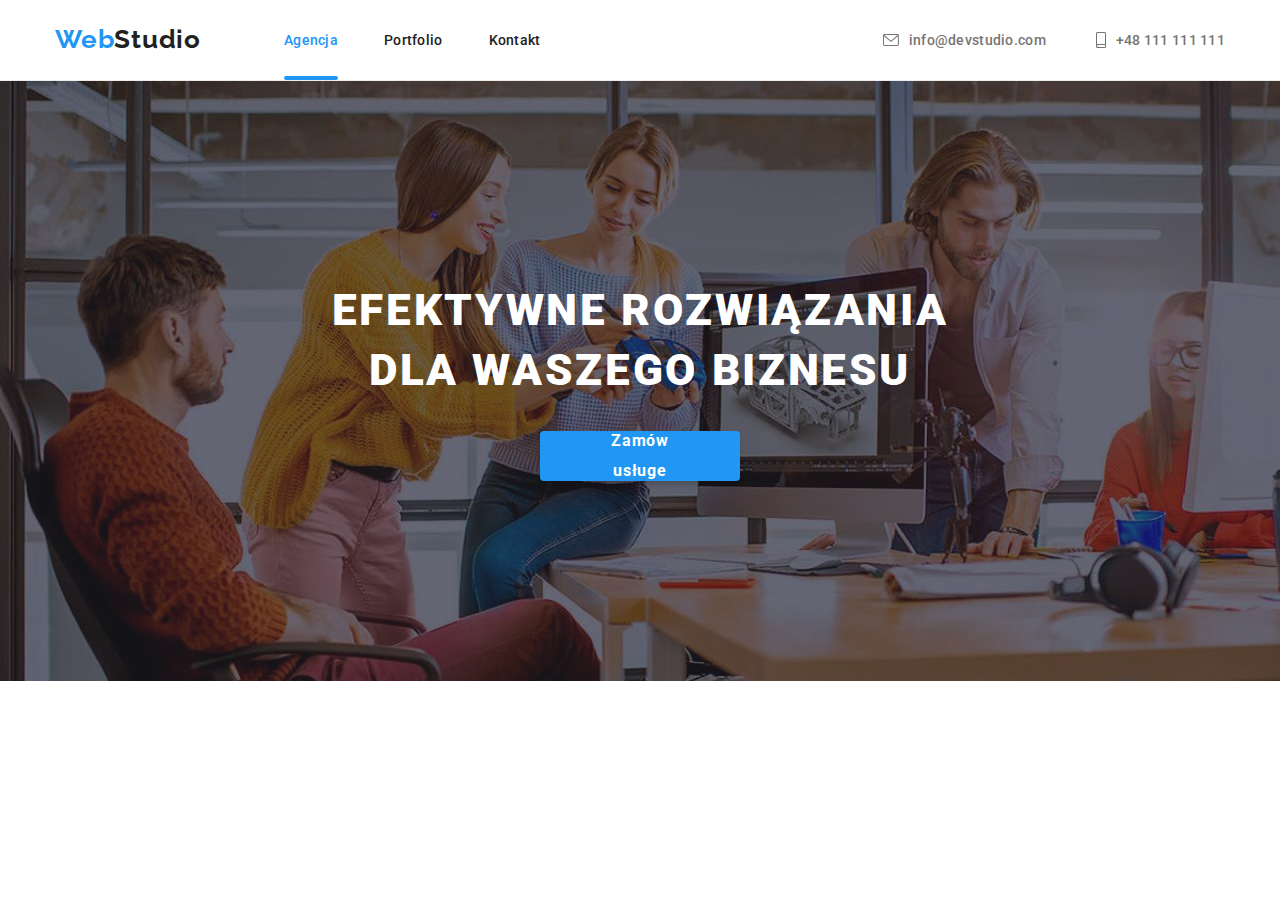
==== commit 531671fb: "responsive hero" ====
--- a/index.html
+++ b/index.html
@@ -117,14 +117,16 @@
 			</div>
 		</header>
 
-		<!-- <section class="hero">
-			<div class="hero__container">
+		<section class="hero">
+			<div class="container">
+			
 				<h1 class="hero__header">EFEKTYWNE ROZWIĄZANIA DLA WASZEGO BIZNESU</h1>
 				<button class="primary-btn" type="button" data-modal-open>
 					Zamów usługe
 				</button>
+			
 			</div>
-		</section> -->
+		</section>
 
 		<!-- Modal -->
 
--- a/css/main.min.css
+++ b/css/main.min.css
@@ -1,2 +1,2 @@
-.visually-hidden{position:absolute !important;top:18px;left:14px;clip:rect(1px 1px 1px 1px);clip:rect(1px, 1px, 1px, 1px);padding:0 !important;border:0 !important;height:1px !important;width:1px !important;overflow:hidden}body{font-family:"Roboto",sans-serif;color:#212121}button{font-family:inherit}h1,h2,h3,h4,h5,h6{margin:0;padding:0}p{margin:0;padding:0}ul,ol{margin:0;padding:0}img{display:block}a{text-decoration:none}.list{list-style:none}.container{width:100%;min-width:320px;padding:0 15px}@media screen and (min-width: 480px){.container{max-width:480px;display:flex;justify-content:space-between;align-items:center}}@media screen and (min-width: 768px){.container{max-width:768px;display:flex;align-items:center;max-width:768px;padding:0 15px}}@media screen and (min-width: 1200px){.container{max-width:1200px;padding:0 15px;margin:0 auto}}.section{padding-top:94px;padding-bottom:94px}.close-btn{display:flex;justify-content:center;align-items:center;position:absolute;top:8px;right:8px;width:30px;height:30px;border-radius:50%;background:#fff;border:1px solid rgba(0,0,0,0.1);cursor:pointer}.close-btn__icon{width:18px;height:18px}.logo{font-family:"Raleway",sans-serif;font-style:normal;font-weight:700;font-size:24px;line-height:1.167;letter-spacing:0.03em;color:#2196f3;padding-top:16px;padding-bottom:16px}.logo__accent--dark-theme{color:#212121}.logo__accent--light-theme{color:#fff}@media screen and (min-width: 768px){.logo{padding-top:26px;padding-bottom:26px;margin-right:83px}}@media screen and (min-width: 1200px){.logo{font-size:26px;line-height:1.192;padding-top:24px;padding-bottom:25px;margin-right:93px}}.backdrop{position:fixed;display:flex;background:rgba(0,0,0,0.2);left:0;right:0;top:0;bottom:0;transition:transform 250ms cubic-bezier(0.4, 0, 0.2, 1),opacity 250ms cubic-bezier(0.4, 0, 0.2, 1),visibility 250ms cubic-bezier(0.4, 0, 0.2, 1)}.is-hidden{visibility:hidden;opacity:0;pointer-events:none;transform:scale(10%)}.modal{width:528px;min-height:581px;background:#fff;box-shadow:0px 1px 3px rgba(0,0,0,0.12),0px 1px 1px rgba(0,0,0,0.14),0px 2px 1px rgba(0,0,0,0.2);border-radius:4px;margin:auto;position:relative;padding:0 40px}.modal__header{font-weight:700;font-size:20px;line-height:1.15;text-align:center;letter-spacing:0.03em;padding:40px 0 12px}.modal__form{display:flex;flex-direction:column}.modal__label{font-weight:normal;font-size:12px;line-height:1.167;letter-spacing:0.01em;color:#757575;margin-bottom:4px}.modal__icon{width:18px;height:18px;position:absolute;left:12px;top:11px;fill:currentColor;transition:color 250ms cubic-bezier(0.4, 0, 0.2, 1)}.modal__links{text-decoration-line:underline;text-decoration-skip-ink:none;color:#2196f3}.modal__input{position:relative;border:1px solid rgba(33,33,33,0.2);border-radius:4px;height:40px;padding-left:42px;width:100%;margin-bottom:10px;transition:border-color 250ms cubic-bezier(0.4, 0, 0.2, 1)}.modal__input:focus{outline:none;border-color:#2196f3}.modal__input:focus+.modal__icon{color:#2196f3}.modal__input--position{position:relative}.modal__textarea{width:100%;height:120px;padding:12px 16px;border:1px solid rgba(33,33,33,0.2);border-radius:4px;margin-bottom:20px;resize:none;transition:border-color 250ms cubic-bezier(0.4, 0, 0.2, 1)}.modal__textarea:focus{outline:none;border-color:#2196f3}.modal__textarea::placeholder{font-weight:400;font-size:16px;line-height:1.167;letter-spacing:0.01em;color:rgba(117,117,117,0.5)}.modal__terms{display:inline-block;width:100%;font-weight:400;font-size:14px;line-height:1.714;letter-spacing:0.03em;color:#757575;text-align:center}.modal__terms::before{position:absolute;top:3px;left:6px;display:inline-block;content:"";width:16px;height:16px;border:2px solid #212121;border-radius:1px;transition:background-color 250ms cubic-bezier(0.4, 0, 0.2, 1),border 250ms cubic-bezier(0.4, 0, 0.2, 1)}.modal__checkbox--position{margin-bottom:30px;position:relative}.modal__checkbox:checked+.modal__terms::before{background-color:#2196f3;border:none;background-image:url(../images/submit-icon.svg);background-repeat:no-repeat;background-position:center}.primary-btn{background-color:#2196f3;box-shadow:0px 4px 4px rgba(0,0,0,0.15);border-radius:4px;font-weight:700;font-size:16px;line-height:1.875;display:flex;align-items:center;justify-content:center;text-align:center;letter-spacing:0.06em;color:#fff;padding:10px 41px;margin:0 auto;border:none;width:200px;height:50px}.primary-btn:hover{cursor:pointer}.socials-list{display:flex;align-items:center;justify-content:center;margin-bottom:30px}.socials-list__icon{width:20px;height:20px;fill:currentColor}.socials-list__item:not(:last-child){padding-right:10px}.socials-list__link{display:flex;align-items:center;justify-content:center;width:44px;height:44px;border-radius:50%;padding:12px;color:#afb1b8;transition:background-color 250ms cubic-bezier(0.4, 0, 0.2, 1),color 250ms cubic-bezier(0.4, 0, 0.2, 1)}.socials-list__link:hover,.socials-list__link:focus{background-color:#2196f3;color:#fff}.second-header{font-weight:700;font-size:36px;line-height:1.166;text-align:center;letter-spacing:0.03em;padding-bottom:50px}.header{border-bottom:1px solid #ececec}.navigation,.phone-number,.email{display:none}.menu-mobile__open{width:40px;height:40px;background-color:transparent;border:none}.menu-mobile__open-icon{width:24px;height:16px;fill:#212121}.menu-mobile__open-icon:focus,.menu-mobile__open-icon:hover{fill:#2196f3}.menu-mobile{background-color:#fff;flex-direction:column}.menu-mobile__close-btn{top:13px;right:20px}.menu-mobile__list{margin-top:48px;margin-bottom:302px;margin-left:40px}.menu-mobile__link{color:#212121;font-size:40px;font-weight:500;line-height:1.175;letter-spacing:0.02em}.menu-mobile__link--active{color:#2196f3}.menu-mobile__item:not(:last-child){margin-bottom:32px}.mobile-contacts{margin-bottom:64px;margin-left:40px}.mobile-contacts__link{color:#757575;font-size:24px;font-weight:500;line-height:1.167;letter-spacing:0.02em}.mobile-contacts__link--accent{color:#2196f3;font-size:34px;font-weight:500;line-height:1.176;letter-spacing:0.02em}.mobile-contacts__item:not(:last-child){margin-bottom:32px}.mobile-socials{display:flex;margin-left:40px}.mobile-socials__item{margin-right:20px;position:relative}.mobile-socials__item:not(:first-child)::after{position:absolute;top:0;left:-10px;content:"";display:block;width:1px;height:22px;background-color:rgba(33,33,33,0.2)}.mobile-socials__link{color:#2196f3;font-size:18px;font-weight:500;line-height:1.222;letter-spacing:0.02em}@media screen and (min-width: 768px){.menu-mobile__open{display:none}.navigation{display:flex}.navigation__list{display:flex}.navigation__item:not(:last-child){margin-right:60px}.navigation__link{color:#212121;position:relative}.navigation__link::after{content:"";width:0;height:4px;background:#2196f3;border-radius:2px;position:absolute;bottom:-32px;right:0;transition:width 250ms cubic-bezier(0.4, 0, 0.2, 1)}.navigation__link:hover:after,.navigation__link:focus:after{width:100%;left:0}.navigation__link:hover,.navigation__link:focus{color:#2196f3}.navigation__link.navigation__link--active{color:#2196f3;position:relative}.navigation__link.navigation__link--active::after{content:"";width:100%;height:4px;background:#2196f3;border-radius:2px;position:absolute;bottom:-32px}.navigation__link,.email,.phone-number{font-style:normal;font-weight:500;font-size:14px;line-height:1.142;letter-spacing:0.02em;transition:color 250ms cubic-bezier(0.4, 0, 0.2, 1)}.contact{margin-left:auto}.email{margin-bottom:10px}.email,.phone-number{color:#757575;display:flex;align-items:center}.email:hover,.email:focus,.phone-number:hover,.phone-number:focus{color:#2196f3}.email__icon{width:16px;height:12px;margin-right:10px;fill:currentColor}.phone-number__icon{width:10px;height:16px;margin-right:15px;fill:currentColor}}@media screen and (min-width: 1200px){.navigation{display:flex}.navigation__item:not(:last-child){margin-right:46px}.email{margin-left:auto;margin-right:50px;margin-bottom:0}.contact{display:flex;align-items:center}.email,.phone-number{color:#757575;display:flex;align-items:center}.email:hover,.email:focus,.phone-number:hover,.phone-number:focus{color:#2196f3}.email__icon{width:16px;height:12px;margin-right:10px;fill:currentColor}.phone-number__icon{width:10px;height:16px;margin-right:10px;fill:currentColor}}.hero__container{background-image:linear-gradient(rgba(47,48,58,0.4), rgba(47,48,58,0.4)),url(../images/images_mainpage/bgimg.jpg);background-repeat:no-repeat;background-size:cover;width:1600px;height:600px;margin:0 auto}.hero__header{font-weight:900;font-size:44px;line-height:1.363;text-align:center;letter-spacing:0.06em;text-transform:uppercase;color:#fff;padding:200px 0 30px;width:692px;margin:0 auto}.atributes{padding-top:94px;padding-bottom:0px}.atributes__list{display:flex}.atributes__item:not(:last-child){padding-right:30px}.atributes--icon-wrapper{display:flex;align-items:center;justify-content:center;height:120px;background-color:#f5f4fa;margin-bottom:30px;border-radius:4px}.atributes__icon{width:70px;height:70px}.atributes__header{font-weight:700;font-size:14px;line-height:1.142;letter-spacing:0.03em;text-transform:uppercase;padding-bottom:10px}.atributes__text{font-size:14px;line-height:1.714;letter-spacing:0.03em;color:#757575}.our-clients__list{display:flex;align-items:center;justify-content:space-between}.our-clients__link{display:flex;align-items:center;justify-content:space-between;width:170px;height:92px;border:1px solid #afb1b8;box-sizing:border-box;border-radius:4px;padding:17.71px 32px 14.25px;color:#afb1b8;transition:border-color 250ms cubic-bezier(0.4, 0, 0.2, 1),color 250ms cubic-bezier(0.4, 0, 0.2, 1)}.our-clients__link:hover,.our-clients__link:focus{border-color:#2196f3;color:#2196f3}.our-clients__icon{width:106px;height:60px;fill:currentColor}.our-team{background-color:#f5f4fa;margin:0 auto}.our-team__list{display:flex;justify-content:space-between}.our-team__item{background-color:#fff;box-shadow:0px 1px 3px rgba(0,0,0,0.12),0px 1px 1px rgba(0,0,0,0.14),0px 2px 1px rgba(0,0,0,0.2);border-radius:0px 0px 4px 4px}.our-team__employee{font-weight:500;font-size:16px;line-height:0.842;text-align:center;letter-spacing:0.03em;padding-top:30px;padding-bottom:10px}.our-team__occupation{font-size:16px;line-height:1.187;text-align:center;letter-spacing:0.03em;color:#757575;padding-bottom:16px}.what-we-do__list{display:flex;justify-content:space-between}.what-we-do__item{position:relative}.what-we-do__text{font-weight:700;font-size:14px;line-height:1.143;text-align:center;letter-spacing:0.03em;text-transform:uppercase;color:#fff;width:100%;height:70px;display:flex;justify-content:center;align-items:center;background:rgba(47,48,58,0.8);position:absolute;bottom:0}.footer{background-color:#2f303a;margin:0 auto}.address-list{padding-top:20px}.address-list__item:not(:last-child){padding-bottom:9px}.address-list__item:last-child{padding-bottom:60px}.address-list__link{font-style:normal;font-size:14px;line-height:1.714;letter-spacing:0.03em;color:rgba(255,255,255,0.6);transition:color 250ms cubic-bezier(0.4, 0, 0.2, 1)}.address-list__link:hover,.address-list__link:focus{color:#2196f3}.address-list__link--light-theme{color:#fff}.join-us--grey-link-theme{background:rgba(255,255,255,0.1)}.join-us--white-icon-theme{fill:#fff}.join-us__wrapper{padding-left:70px}.sign-up__wrapper{padding-left:78px}.join-us,.sing-up{font-weight:700;font-size:14px;line-height:1.143;letter-spacing:0.03em;text-transform:uppercase;color:#fff;padding-top:12px;padding-bottom:20px}.sign-up__form{display:flex}.sign-up__btn{position:relative;padding-right:76px}.sign-up__icon{position:absolute;width:24px;height:24px;right:28px}.sign-up__input{width:358px;height:50px;border:1px solid rgba(255,255,255,0.3);background-color:transparent;filter:drop-shadow(0px 4px 4px rgba(0,0,0,0.15));border-radius:4px;padding-left:16px;margin-right:12px;color:#fff}.sign-up__input:focus{outline:none;border-color:#fff}.sign-up__input:focus::placeholder{color:#fff}.filters__list{display:flex;justify-content:center}.filters__item:not(:last-child){padding-right:8px;padding-bottom:34px}.filters__btn{font-weight:500;font-size:16px;line-height:1.625;text-align:center;letter-spacing:0.03em;display:flex;align-items:center;background-color:#f5f4fa;border:none;border-radius:4px;padding:6px 22px;transition:background-color 250ms cubic-bezier(0.4, 0, 0.2, 1),color 250ms cubic-bezier(0.4, 0, 0.2, 1),box-shadow 250ms cubic-bezier(0.4, 0, 0.2, 1)}.filters__btn:hover,.filters__btn:focus{cursor:pointer;color:#fff;background-color:#2196f3;box-shadow:0px 3px 1px rgba(0,0,0,0.1),0px 1px 2px rgba(0,0,0,0.08),0px 2px 2px rgba(0,0,0,0.12)}.projects__list{display:flex;flex-wrap:wrap}.projects__wrapper{position:relative;display:flex;overflow:hidden}.projects__text-popup{position:absolute;bottom:0;width:100%;height:100%;display:flex;align-items:center;padding-left:24px;padding-right:45px;font-weight:400;font-size:18px;line-height:1.556;letter-spacing:0.03em;color:#fff;background:rgba(33,150,243,0.9);transform:translatey(100%);transition:transform 250ms cubic-bezier(0.4, 0, 0.2, 1)}.projects__border{border:1px solid #eeeeee}.projects__title{font-weight:700;font-size:18px;line-height:2;letter-spacing:0.06em;padding-top:20px;padding-left:24px}.projects__type{font-size:16px;line-height:1.875;letter-spacing:0.03em;color:#757575;padding-top:4px;padding-bottom:20px;padding-left:24px}.projects__item{margin-bottom:30px;transition:box-shadow 250ms cubic-bezier(0.4, 0, 0.2, 1)}.projects__item:not(:nth-child(3n)){margin-right:30px}.projects__item:hover{box-shadow:0px 1px 1px rgba(0,0,0,0.12),0px 4px 4px rgba(0,0,0,0.06),1px 4px 6px rgba(0,0,0,0.16)}.projects__item:hover .projects__text-popup{transform:translatey(0)}
+.visually-hidden{position:absolute !important;top:18px;left:14px;clip:rect(1px 1px 1px 1px);clip:rect(1px, 1px, 1px, 1px);padding:0 !important;border:0 !important;height:1px !important;width:1px !important;overflow:hidden}body{font-family:"Roboto",sans-serif;color:#212121}button{font-family:inherit}h1,h2,h3,h4,h5,h6{margin:0;padding:0}p{margin:0;padding:0}ul,ol{margin:0;padding:0}img{display:block}a{text-decoration:none}.list{list-style:none}.container{width:100%;min-width:320px;padding:0 15px}.hero .container{height:400px;display:flex;flex-direction:column;justify-content:center;margin:0 auto}@media screen and (min-width: 320px){.container{display:flex;justify-content:space-between;align-items:center}}@media screen and (min-width: 768px){.container{display:flex;align-items:center;padding:0 15px}}@media screen and (min-width: 1200px){.container{max-width:1200px;height:auto;padding:0 15px;margin:0 auto}.hero .container{height:600px}}.section{padding-top:94px;padding-bottom:94px}.close-btn{display:flex;justify-content:center;align-items:center;position:absolute;top:8px;right:8px;width:30px;height:30px;border-radius:50%;background:#fff;border:1px solid rgba(0,0,0,0.1);cursor:pointer}.close-btn__icon{width:18px;height:18px}.logo{font-family:"Raleway",sans-serif;font-style:normal;font-weight:700;font-size:24px;line-height:1.167;letter-spacing:0.03em;color:#2196f3;padding-top:16px;padding-bottom:16px}.logo__accent--dark-theme{color:#212121}.logo__accent--light-theme{color:#fff}@media screen and (min-width: 768px){.logo{padding-top:26px;padding-bottom:26px;margin-right:83px}}@media screen and (min-width: 1200px){.logo{font-size:26px;line-height:1.192;padding-top:24px;padding-bottom:25px}}.backdrop{position:fixed;display:flex;background:rgba(0,0,0,0.2);left:0;right:0;top:0;bottom:0;transition:transform 250ms cubic-bezier(0.4, 0, 0.2, 1),opacity 250ms cubic-bezier(0.4, 0, 0.2, 1),visibility 250ms cubic-bezier(0.4, 0, 0.2, 1)}.is-hidden{visibility:hidden;opacity:0;pointer-events:none;transform:scale(10%)}.modal{width:528px;min-height:581px;background:#fff;box-shadow:0px 1px 3px rgba(0,0,0,0.12),0px 1px 1px rgba(0,0,0,0.14),0px 2px 1px rgba(0,0,0,0.2);border-radius:4px;margin:auto;position:relative;padding:0 40px}.modal__header{font-weight:700;font-size:20px;line-height:1.15;text-align:center;letter-spacing:0.03em;padding:40px 0 12px}.modal__form{display:flex;flex-direction:column}.modal__label{font-weight:normal;font-size:12px;line-height:1.167;letter-spacing:0.01em;color:#757575;margin-bottom:4px}.modal__icon{width:18px;height:18px;position:absolute;left:12px;top:11px;fill:currentColor;transition:color 250ms cubic-bezier(0.4, 0, 0.2, 1)}.modal__links{text-decoration-line:underline;text-decoration-skip-ink:none;color:#2196f3}.modal__input{position:relative;border:1px solid rgba(33,33,33,0.2);border-radius:4px;height:40px;padding-left:42px;width:100%;margin-bottom:10px;transition:border-color 250ms cubic-bezier(0.4, 0, 0.2, 1)}.modal__input:focus{outline:none;border-color:#2196f3}.modal__input:focus+.modal__icon{color:#2196f3}.modal__input--position{position:relative}.modal__textarea{width:100%;height:120px;padding:12px 16px;border:1px solid rgba(33,33,33,0.2);border-radius:4px;margin-bottom:20px;resize:none;transition:border-color 250ms cubic-bezier(0.4, 0, 0.2, 1)}.modal__textarea:focus{outline:none;border-color:#2196f3}.modal__textarea::placeholder{font-weight:400;font-size:16px;line-height:1.167;letter-spacing:0.01em;color:rgba(117,117,117,0.5)}.modal__terms{display:inline-block;width:100%;font-weight:400;font-size:14px;line-height:1.714;letter-spacing:0.03em;color:#757575;text-align:center}.modal__terms::before{position:absolute;top:3px;left:6px;display:inline-block;content:"";width:16px;height:16px;border:2px solid #212121;border-radius:1px;transition:background-color 250ms cubic-bezier(0.4, 0, 0.2, 1),border 250ms cubic-bezier(0.4, 0, 0.2, 1)}.modal__checkbox--position{margin-bottom:30px;position:relative}.modal__checkbox:checked+.modal__terms::before{background-color:#2196f3;border:none;background-image:url(../images/submit-icon.svg);background-repeat:no-repeat;background-position:center}.primary-btn{background-color:#2196f3;box-shadow:0px 4px 4px rgba(0,0,0,0.15);border-radius:4px;font-weight:700;font-size:16px;line-height:1.875;display:flex;align-items:center;justify-content:center;text-align:center;letter-spacing:0.06em;color:#fff;padding:10px 41px;margin:0 auto;border:none;width:200px;height:50px}.primary-btn:hover{cursor:pointer}.socials-list{display:flex;align-items:center;justify-content:center;margin-bottom:30px}.socials-list__icon{width:20px;height:20px;fill:currentColor}.socials-list__item:not(:last-child){padding-right:10px}.socials-list__link{display:flex;align-items:center;justify-content:center;width:44px;height:44px;border-radius:50%;padding:12px;color:#afb1b8;transition:background-color 250ms cubic-bezier(0.4, 0, 0.2, 1),color 250ms cubic-bezier(0.4, 0, 0.2, 1)}.socials-list__link:hover,.socials-list__link:focus{background-color:#2196f3;color:#fff}.second-header{font-weight:700;font-size:36px;line-height:1.166;text-align:center;letter-spacing:0.03em;padding-bottom:50px}.menu-mobile{background-color:#fff;flex-direction:column}.menu-mobile__open{width:40px;height:40px;background-color:transparent;border:none}.menu-mobile__close-btn{top:13px;right:20px}.menu-mobile__list{margin-top:48px;margin-bottom:302px;margin-left:40px}.menu-mobile__item:not(:last-child){margin-bottom:32px}.menu-mobile__open-icon{width:24px;height:16px;fill:#212121}.menu-mobile__open-icon:focus,.menu-mobile__open-icon:hover{fill:#2196f3}.menu-mobile__link{color:#212121;font-size:40px;font-weight:500;line-height:1.175;letter-spacing:0.02em}.menu-mobile__link--active{color:#2196f3}.mobile-contacts{margin-bottom:64px;margin-left:40px}.mobile-contacts__link{color:#757575;font-size:24px;font-weight:500;line-height:1.167;letter-spacing:0.02em}.mobile-contacts__link--accent{color:#2196f3;font-size:34px;font-weight:500;line-height:1.176;letter-spacing:0.02em}.mobile-contacts__item:not(:last-child){margin-bottom:32px}.mobile-socials{display:flex;margin-left:40px}.mobile-socials__link{color:#2196f3;font-size:18px;font-weight:500;line-height:1.222;letter-spacing:0.02em}.mobile-socials__item{margin-right:20px;position:relative}.mobile-socials__item:not(:first-child)::after{position:absolute;top:0;left:-10px;content:"";display:block;width:1px;height:22px;background-color:rgba(33,33,33,0.2)}.header{border-bottom:1px solid #ececec}.navigation,.phone-number,.email{display:none}@media screen and (min-width: 768px){.menu-mobile__open{display:none}.navigation{display:flex}.navigation__list{display:flex}.navigation__item:not(:last-child){margin-right:60px}.navigation__link{color:#212121;position:relative}.navigation__link::after{content:"";width:0;height:4px;background:#2196f3;border-radius:2px;position:absolute;bottom:-32px;right:0;transition:width 250ms cubic-bezier(0.4, 0, 0.2, 1)}.navigation__link:hover:after,.navigation__link:focus:after{width:100%;left:0}.navigation__link:hover,.navigation__link:focus{color:#2196f3}.navigation__link.navigation__link--active{color:#2196f3;position:relative}.navigation__link.navigation__link--active::after{content:"";width:100%;height:4px;background:#2196f3;border-radius:2px;position:absolute;bottom:-32px}.navigation__link,.email,.phone-number{font-style:normal;font-weight:500;font-size:14px;line-height:1.142;letter-spacing:0.02em;transition:color 250ms cubic-bezier(0.4, 0, 0.2, 1)}.contact{margin-left:auto}.email{margin-bottom:10px}.email,.phone-number{color:#757575;display:flex;align-items:center}.email:hover,.email:focus,.phone-number:hover,.phone-number:focus{color:#2196f3}.email__icon{width:16px;height:12px;margin-right:10px;fill:currentColor}.phone-number__icon{width:10px;height:16px;margin-right:15px;fill:currentColor}}@media screen and (min-width: 1200px){.navigation{display:flex}.navigation__item:not(:last-child){margin-right:46px}.email{margin-left:auto;margin-right:50px;margin-bottom:0}.contact{display:flex;align-items:center}.phone-number__icon{margin-right:10px}}.hero{background-image:linear-gradient(rgba(47,48,58,0.4), rgba(47,48,58,0.4)),url(../images/images_mainpage/hero/herobg480x400.jpg);background-repeat:no-repeat;background-size:cover}.hero__header{font-weight:900;font-size:26px;line-height:1.615;text-align:center;letter-spacing:0.06em;text-transform:uppercase;color:#fff;padding:0 0 30px;max-width:365px;margin:0 auto}@media (min-device-pixel-ratio: 2), (-webkit-min-device-pixel-ratio: 2), (min-resolution: 192dpi), (min-resolution: 2dppx){.hero{background:linear-gradient(rgba(47,48,58,0.4), rgba(47,48,58,0.4)),url(../images/images_mainpage/hero/herobg480x400@2x.jpg);background-size:cover}}@media screen and (min-width: 768px){.hero{background-image:linear-gradient(rgba(47,48,58,0.4), rgba(47,48,58,0.4)),url(../images/images_mainpage/hero/herobg768x400.jpg);background-size:cover}}@media screen and (min-width: 768px) and (min-device-pixel-ratio: 2), screen and (min-width: 768px) and (-webkit-min-device-pixel-ratio: 2), screen and (min-width: 768px) and (min-resolution: 192dpi), screen and (min-width: 768px) and (min-resolution: 2dppx){.hero{background:linear-gradient(rgba(47,48,58,0.4), rgba(47,48,58,0.4)),url(../images/images_mainpage/hero/herobg768x400@2x.jpg);background-size:cover}}@media screen and (min-width: 1200px){.hero__header{font-size:44px;line-height:1.363;padding:0 0 30px;max-width:692px}.hero{background-image:linear-gradient(rgba(47,48,58,0.4), rgba(47,48,58,0.4)),url(../images/images_mainpage/hero/herobg1600x600.jpg);background-size:cover;max-width:1600px;margin:auto}}@media screen and (min-width: 1200px) and (min-device-pixel-ratio: 2), screen and (min-width: 1200px) and (-webkit-min-device-pixel-ratio: 2), screen and (min-width: 1200px) and (min-resolution: 192dpi), screen and (min-width: 1200px) and (min-resolution: 2dppx){.hero{background:linear-gradient(rgba(47,48,58,0.4), rgba(47,48,58,0.4)),url(../images/images_mainpage/hero/herobg1600x600@2x.jpg);background-size:cover}}.atributes{padding-top:94px;padding-bottom:0px}.atributes__list{display:flex}.atributes__item:not(:last-child){padding-right:30px}.atributes--icon-wrapper{display:flex;align-items:center;justify-content:center;height:120px;background-color:#f5f4fa;margin-bottom:30px;border-radius:4px}.atributes__icon{width:70px;height:70px}.atributes__header{font-weight:700;font-size:14px;line-height:1.142;letter-spacing:0.03em;text-transform:uppercase;padding-bottom:10px}.atributes__text{font-size:14px;line-height:1.714;letter-spacing:0.03em;color:#757575}.our-clients__list{display:flex;align-items:center;justify-content:space-between}.our-clients__link{display:flex;align-items:center;justify-content:space-between;width:170px;height:92px;border:1px solid #afb1b8;box-sizing:border-box;border-radius:4px;padding:17.71px 32px 14.25px;color:#afb1b8;transition:border-color 250ms cubic-bezier(0.4, 0, 0.2, 1),color 250ms cubic-bezier(0.4, 0, 0.2, 1)}.our-clients__link:hover,.our-clients__link:focus{border-color:#2196f3;color:#2196f3}.our-clients__icon{width:106px;height:60px;fill:currentColor}.our-team{background-color:#f5f4fa;margin:0 auto}.our-team__list{display:flex;justify-content:space-between}.our-team__item{background-color:#fff;box-shadow:0px 1px 3px rgba(0,0,0,0.12),0px 1px 1px rgba(0,0,0,0.14),0px 2px 1px rgba(0,0,0,0.2);border-radius:0px 0px 4px 4px}.our-team__employee{font-weight:500;font-size:16px;line-height:0.842;text-align:center;letter-spacing:0.03em;padding-top:30px;padding-bottom:10px}.our-team__occupation{font-size:16px;line-height:1.187;text-align:center;letter-spacing:0.03em;color:#757575;padding-bottom:16px}.what-we-do__list{display:flex;justify-content:space-between}.what-we-do__item{position:relative}.what-we-do__text{font-weight:700;font-size:14px;line-height:1.143;text-align:center;letter-spacing:0.03em;text-transform:uppercase;color:#fff;width:100%;height:70px;display:flex;justify-content:center;align-items:center;background:rgba(47,48,58,0.8);position:absolute;bottom:0}.footer{background-color:#2f303a;margin:0 auto}.address-list{padding-top:20px}.address-list__item:not(:last-child){padding-bottom:9px}.address-list__item:last-child{padding-bottom:60px}.address-list__link{font-style:normal;font-size:14px;line-height:1.714;letter-spacing:0.03em;color:rgba(255,255,255,0.6);transition:color 250ms cubic-bezier(0.4, 0, 0.2, 1)}.address-list__link:hover,.address-list__link:focus{color:#2196f3}.address-list__link--light-theme{color:#fff}.join-us--grey-link-theme{background:rgba(255,255,255,0.1)}.join-us--white-icon-theme{fill:#fff}.join-us__wrapper{padding-left:70px}.sign-up__wrapper{padding-left:78px}.join-us,.sing-up{font-weight:700;font-size:14px;line-height:1.143;letter-spacing:0.03em;text-transform:uppercase;color:#fff;padding-top:12px;padding-bottom:20px}.sign-up__form{display:flex}.sign-up__btn{position:relative;padding-right:76px}.sign-up__icon{position:absolute;width:24px;height:24px;right:28px}.sign-up__input{width:358px;height:50px;border:1px solid rgba(255,255,255,0.3);background-color:transparent;filter:drop-shadow(0px 4px 4px rgba(0,0,0,0.15));border-radius:4px;padding-left:16px;margin-right:12px;color:#fff}.sign-up__input:focus{outline:none;border-color:#fff}.sign-up__input:focus::placeholder{color:#fff}.filters__list{display:flex;justify-content:center}.filters__item:not(:last-child){padding-right:8px;padding-bottom:34px}.filters__btn{font-weight:500;font-size:16px;line-height:1.625;text-align:center;letter-spacing:0.03em;display:flex;align-items:center;background-color:#f5f4fa;border:none;border-radius:4px;padding:6px 22px;transition:background-color 250ms cubic-bezier(0.4, 0, 0.2, 1),color 250ms cubic-bezier(0.4, 0, 0.2, 1),box-shadow 250ms cubic-bezier(0.4, 0, 0.2, 1)}.filters__btn:hover,.filters__btn:focus{cursor:pointer;color:#fff;background-color:#2196f3;box-shadow:0px 3px 1px rgba(0,0,0,0.1),0px 1px 2px rgba(0,0,0,0.08),0px 2px 2px rgba(0,0,0,0.12)}.projects__list{display:flex;flex-wrap:wrap}.projects__wrapper{position:relative;display:flex;overflow:hidden}.projects__text-popup{position:absolute;bottom:0;width:100%;height:100%;display:flex;align-items:center;padding-left:24px;padding-right:45px;font-weight:400;font-size:18px;line-height:1.556;letter-spacing:0.03em;color:#fff;background:rgba(33,150,243,0.9);transform:translatey(100%);transition:transform 250ms cubic-bezier(0.4, 0, 0.2, 1)}.projects__border{border:1px solid #eeeeee}.projects__title{font-weight:700;font-size:18px;line-height:2;letter-spacing:0.06em;padding-top:20px;padding-left:24px}.projects__type{font-size:16px;line-height:1.875;letter-spacing:0.03em;color:#757575;padding-top:4px;padding-bottom:20px;padding-left:24px}.projects__item{margin-bottom:30px;transition:box-shadow 250ms cubic-bezier(0.4, 0, 0.2, 1)}.projects__item:not(:nth-child(3n)){margin-right:30px}.projects__item:hover{box-shadow:0px 1px 1px rgba(0,0,0,0.12),0px 4px 4px rgba(0,0,0,0.06),1px 4px 6px rgba(0,0,0,0.16)}.projects__item:hover .projects__text-popup{transform:translatey(0)}
 /*# sourceMappingURL=main.min.css.map */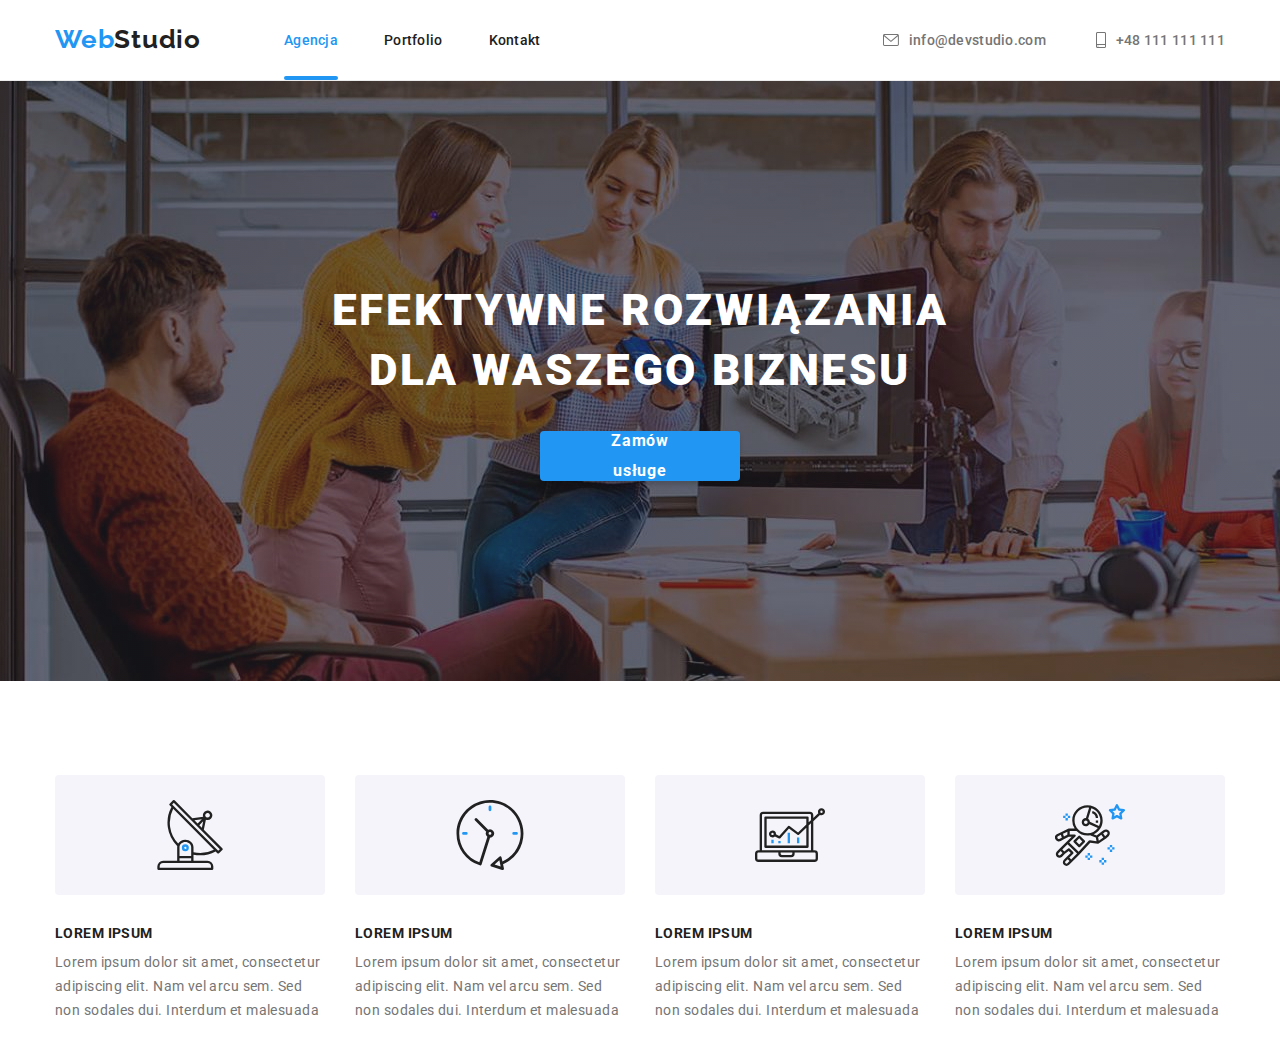
==== commit 0f00519a: "responsible our atributes" ====
--- a/index.html
+++ b/index.html
@@ -130,7 +130,7 @@
 
 		<!-- Modal -->
 
-		<!-- <div class="backdrop is-hidden" data-modal>
+		<div class="backdrop is-hidden" data-modal>
 			<div class="modal">
 				<button type="button" class="close-btn" data-modal-close>
 					<svg class="close-btn__icon">
@@ -220,12 +220,12 @@
 					<button type="submit" class="primary-btn">Wyślij</button>
 				</form>
 			</div>
-		</div> -->
+		</div>
 
 		<main>
 			<!-- Our atributes -->
 
-			<!-- <section class="atributes">
+			<section class="atributes">
 				<div class="container">
 					<h2 hidden>Nasze atuty</h2>
 					<ul class="atributes__list list">
@@ -279,7 +279,7 @@
 						</li>
 					</ul>
 				</div>
-			</section> -->
+			</section>
 
 			<!-- What we do-->
 
--- a/css/main.min.css
+++ b/css/main.min.css
@@ -1,2 +1,2 @@
-.visually-hidden{position:absolute !important;top:18px;left:14px;clip:rect(1px 1px 1px 1px);clip:rect(1px, 1px, 1px, 1px);padding:0 !important;border:0 !important;height:1px !important;width:1px !important;overflow:hidden}body{font-family:"Roboto",sans-serif;color:#212121}button{font-family:inherit}h1,h2,h3,h4,h5,h6{margin:0;padding:0}p{margin:0;padding:0}ul,ol{margin:0;padding:0}img{display:block}a{text-decoration:none}.list{list-style:none}.container{width:100%;min-width:320px;padding:0 15px}.hero .container{height:400px;display:flex;flex-direction:column;justify-content:center;margin:0 auto}@media screen and (min-width: 320px){.container{display:flex;justify-content:space-between;align-items:center}}@media screen and (min-width: 768px){.container{display:flex;align-items:center;padding:0 15px}}@media screen and (min-width: 1200px){.container{max-width:1200px;height:auto;padding:0 15px;margin:0 auto}.hero .container{height:600px}}.section{padding-top:94px;padding-bottom:94px}.close-btn{display:flex;justify-content:center;align-items:center;position:absolute;top:8px;right:8px;width:30px;height:30px;border-radius:50%;background:#fff;border:1px solid rgba(0,0,0,0.1);cursor:pointer}.close-btn__icon{width:18px;height:18px}.logo{font-family:"Raleway",sans-serif;font-style:normal;font-weight:700;font-size:24px;line-height:1.167;letter-spacing:0.03em;color:#2196f3;padding-top:16px;padding-bottom:16px}.logo__accent--dark-theme{color:#212121}.logo__accent--light-theme{color:#fff}@media screen and (min-width: 768px){.logo{padding-top:26px;padding-bottom:26px;margin-right:83px}}@media screen and (min-width: 1200px){.logo{font-size:26px;line-height:1.192;padding-top:24px;padding-bottom:25px}}.backdrop{position:fixed;display:flex;background:rgba(0,0,0,0.2);left:0;right:0;top:0;bottom:0;transition:transform 250ms cubic-bezier(0.4, 0, 0.2, 1),opacity 250ms cubic-bezier(0.4, 0, 0.2, 1),visibility 250ms cubic-bezier(0.4, 0, 0.2, 1)}.is-hidden{visibility:hidden;opacity:0;pointer-events:none;transform:scale(10%)}.modal{width:528px;min-height:581px;background:#fff;box-shadow:0px 1px 3px rgba(0,0,0,0.12),0px 1px 1px rgba(0,0,0,0.14),0px 2px 1px rgba(0,0,0,0.2);border-radius:4px;margin:auto;position:relative;padding:0 40px}.modal__header{font-weight:700;font-size:20px;line-height:1.15;text-align:center;letter-spacing:0.03em;padding:40px 0 12px}.modal__form{display:flex;flex-direction:column}.modal__label{font-weight:normal;font-size:12px;line-height:1.167;letter-spacing:0.01em;color:#757575;margin-bottom:4px}.modal__icon{width:18px;height:18px;position:absolute;left:12px;top:11px;fill:currentColor;transition:color 250ms cubic-bezier(0.4, 0, 0.2, 1)}.modal__links{text-decoration-line:underline;text-decoration-skip-ink:none;color:#2196f3}.modal__input{position:relative;border:1px solid rgba(33,33,33,0.2);border-radius:4px;height:40px;padding-left:42px;width:100%;margin-bottom:10px;transition:border-color 250ms cubic-bezier(0.4, 0, 0.2, 1)}.modal__input:focus{outline:none;border-color:#2196f3}.modal__input:focus+.modal__icon{color:#2196f3}.modal__input--position{position:relative}.modal__textarea{width:100%;height:120px;padding:12px 16px;border:1px solid rgba(33,33,33,0.2);border-radius:4px;margin-bottom:20px;resize:none;transition:border-color 250ms cubic-bezier(0.4, 0, 0.2, 1)}.modal__textarea:focus{outline:none;border-color:#2196f3}.modal__textarea::placeholder{font-weight:400;font-size:16px;line-height:1.167;letter-spacing:0.01em;color:rgba(117,117,117,0.5)}.modal__terms{display:inline-block;width:100%;font-weight:400;font-size:14px;line-height:1.714;letter-spacing:0.03em;color:#757575;text-align:center}.modal__terms::before{position:absolute;top:3px;left:6px;display:inline-block;content:"";width:16px;height:16px;border:2px solid #212121;border-radius:1px;transition:background-color 250ms cubic-bezier(0.4, 0, 0.2, 1),border 250ms cubic-bezier(0.4, 0, 0.2, 1)}.modal__checkbox--position{margin-bottom:30px;position:relative}.modal__checkbox:checked+.modal__terms::before{background-color:#2196f3;border:none;background-image:url(../images/submit-icon.svg);background-repeat:no-repeat;background-position:center}.primary-btn{background-color:#2196f3;box-shadow:0px 4px 4px rgba(0,0,0,0.15);border-radius:4px;font-weight:700;font-size:16px;line-height:1.875;display:flex;align-items:center;justify-content:center;text-align:center;letter-spacing:0.06em;color:#fff;padding:10px 41px;margin:0 auto;border:none;width:200px;height:50px}.primary-btn:hover{cursor:pointer}.socials-list{display:flex;align-items:center;justify-content:center;margin-bottom:30px}.socials-list__icon{width:20px;height:20px;fill:currentColor}.socials-list__item:not(:last-child){padding-right:10px}.socials-list__link{display:flex;align-items:center;justify-content:center;width:44px;height:44px;border-radius:50%;padding:12px;color:#afb1b8;transition:background-color 250ms cubic-bezier(0.4, 0, 0.2, 1),color 250ms cubic-bezier(0.4, 0, 0.2, 1)}.socials-list__link:hover,.socials-list__link:focus{background-color:#2196f3;color:#fff}.second-header{font-weight:700;font-size:36px;line-height:1.166;text-align:center;letter-spacing:0.03em;padding-bottom:50px}.menu-mobile{background-color:#fff;flex-direction:column}.menu-mobile__open{width:40px;height:40px;background-color:transparent;border:none}.menu-mobile__close-btn{top:13px;right:20px}.menu-mobile__list{margin-top:48px;margin-bottom:302px;margin-left:40px}.menu-mobile__item:not(:last-child){margin-bottom:32px}.menu-mobile__open-icon{width:24px;height:16px;fill:#212121}.menu-mobile__open-icon:focus,.menu-mobile__open-icon:hover{fill:#2196f3}.menu-mobile__link{color:#212121;font-size:40px;font-weight:500;line-height:1.175;letter-spacing:0.02em}.menu-mobile__link--active{color:#2196f3}.mobile-contacts{margin-bottom:64px;margin-left:40px}.mobile-contacts__link{color:#757575;font-size:24px;font-weight:500;line-height:1.167;letter-spacing:0.02em}.mobile-contacts__link--accent{color:#2196f3;font-size:34px;font-weight:500;line-height:1.176;letter-spacing:0.02em}.mobile-contacts__item:not(:last-child){margin-bottom:32px}.mobile-socials{display:flex;margin-left:40px}.mobile-socials__link{color:#2196f3;font-size:18px;font-weight:500;line-height:1.222;letter-spacing:0.02em}.mobile-socials__item{margin-right:20px;position:relative}.mobile-socials__item:not(:first-child)::after{position:absolute;top:0;left:-10px;content:"";display:block;width:1px;height:22px;background-color:rgba(33,33,33,0.2)}.header{border-bottom:1px solid #ececec}.navigation,.phone-number,.email{display:none}@media screen and (min-width: 768px){.menu-mobile__open{display:none}.navigation{display:flex}.navigation__list{display:flex}.navigation__item:not(:last-child){margin-right:60px}.navigation__link{color:#212121;position:relative}.navigation__link::after{content:"";width:0;height:4px;background:#2196f3;border-radius:2px;position:absolute;bottom:-32px;right:0;transition:width 250ms cubic-bezier(0.4, 0, 0.2, 1)}.navigation__link:hover:after,.navigation__link:focus:after{width:100%;left:0}.navigation__link:hover,.navigation__link:focus{color:#2196f3}.navigation__link.navigation__link--active{color:#2196f3;position:relative}.navigation__link.navigation__link--active::after{content:"";width:100%;height:4px;background:#2196f3;border-radius:2px;position:absolute;bottom:-32px}.navigation__link,.email,.phone-number{font-style:normal;font-weight:500;font-size:14px;line-height:1.142;letter-spacing:0.02em;transition:color 250ms cubic-bezier(0.4, 0, 0.2, 1)}.contact{margin-left:auto}.email{margin-bottom:10px}.email,.phone-number{color:#757575;display:flex;align-items:center}.email:hover,.email:focus,.phone-number:hover,.phone-number:focus{color:#2196f3}.email__icon{width:16px;height:12px;margin-right:10px;fill:currentColor}.phone-number__icon{width:10px;height:16px;margin-right:15px;fill:currentColor}}@media screen and (min-width: 1200px){.navigation{display:flex}.navigation__item:not(:last-child){margin-right:46px}.email{margin-left:auto;margin-right:50px;margin-bottom:0}.contact{display:flex;align-items:center}.phone-number__icon{margin-right:10px}}.hero{background-image:linear-gradient(rgba(47,48,58,0.4), rgba(47,48,58,0.4)),url(../images/images_mainpage/hero/herobg480x400.jpg);background-repeat:no-repeat;background-size:cover}.hero__header{font-weight:900;font-size:26px;line-height:1.615;text-align:center;letter-spacing:0.06em;text-transform:uppercase;color:#fff;padding:0 0 30px;max-width:365px;margin:0 auto}@media (min-device-pixel-ratio: 2), (-webkit-min-device-pixel-ratio: 2), (min-resolution: 192dpi), (min-resolution: 2dppx){.hero{background:linear-gradient(rgba(47,48,58,0.4), rgba(47,48,58,0.4)),url(../images/images_mainpage/hero/herobg480x400@2x.jpg);background-size:cover}}@media screen and (min-width: 768px){.hero{background-image:linear-gradient(rgba(47,48,58,0.4), rgba(47,48,58,0.4)),url(../images/images_mainpage/hero/herobg768x400.jpg);background-size:cover}}@media screen and (min-width: 768px) and (min-device-pixel-ratio: 2), screen and (min-width: 768px) and (-webkit-min-device-pixel-ratio: 2), screen and (min-width: 768px) and (min-resolution: 192dpi), screen and (min-width: 768px) and (min-resolution: 2dppx){.hero{background:linear-gradient(rgba(47,48,58,0.4), rgba(47,48,58,0.4)),url(../images/images_mainpage/hero/herobg768x400@2x.jpg);background-size:cover}}@media screen and (min-width: 1200px){.hero__header{font-size:44px;line-height:1.363;padding:0 0 30px;max-width:692px}.hero{background-image:linear-gradient(rgba(47,48,58,0.4), rgba(47,48,58,0.4)),url(../images/images_mainpage/hero/herobg1600x600.jpg);background-size:cover;max-width:1600px;margin:auto}}@media screen and (min-width: 1200px) and (min-device-pixel-ratio: 2), screen and (min-width: 1200px) and (-webkit-min-device-pixel-ratio: 2), screen and (min-width: 1200px) and (min-resolution: 192dpi), screen and (min-width: 1200px) and (min-resolution: 2dppx){.hero{background:linear-gradient(rgba(47,48,58,0.4), rgba(47,48,58,0.4)),url(../images/images_mainpage/hero/herobg1600x600@2x.jpg);background-size:cover}}.atributes{padding-top:94px;padding-bottom:0px}.atributes__list{display:flex}.atributes__item:not(:last-child){padding-right:30px}.atributes--icon-wrapper{display:flex;align-items:center;justify-content:center;height:120px;background-color:#f5f4fa;margin-bottom:30px;border-radius:4px}.atributes__icon{width:70px;height:70px}.atributes__header{font-weight:700;font-size:14px;line-height:1.142;letter-spacing:0.03em;text-transform:uppercase;padding-bottom:10px}.atributes__text{font-size:14px;line-height:1.714;letter-spacing:0.03em;color:#757575}.our-clients__list{display:flex;align-items:center;justify-content:space-between}.our-clients__link{display:flex;align-items:center;justify-content:space-between;width:170px;height:92px;border:1px solid #afb1b8;box-sizing:border-box;border-radius:4px;padding:17.71px 32px 14.25px;color:#afb1b8;transition:border-color 250ms cubic-bezier(0.4, 0, 0.2, 1),color 250ms cubic-bezier(0.4, 0, 0.2, 1)}.our-clients__link:hover,.our-clients__link:focus{border-color:#2196f3;color:#2196f3}.our-clients__icon{width:106px;height:60px;fill:currentColor}.our-team{background-color:#f5f4fa;margin:0 auto}.our-team__list{display:flex;justify-content:space-between}.our-team__item{background-color:#fff;box-shadow:0px 1px 3px rgba(0,0,0,0.12),0px 1px 1px rgba(0,0,0,0.14),0px 2px 1px rgba(0,0,0,0.2);border-radius:0px 0px 4px 4px}.our-team__employee{font-weight:500;font-size:16px;line-height:0.842;text-align:center;letter-spacing:0.03em;padding-top:30px;padding-bottom:10px}.our-team__occupation{font-size:16px;line-height:1.187;text-align:center;letter-spacing:0.03em;color:#757575;padding-bottom:16px}.what-we-do__list{display:flex;justify-content:space-between}.what-we-do__item{position:relative}.what-we-do__text{font-weight:700;font-size:14px;line-height:1.143;text-align:center;letter-spacing:0.03em;text-transform:uppercase;color:#fff;width:100%;height:70px;display:flex;justify-content:center;align-items:center;background:rgba(47,48,58,0.8);position:absolute;bottom:0}.footer{background-color:#2f303a;margin:0 auto}.address-list{padding-top:20px}.address-list__item:not(:last-child){padding-bottom:9px}.address-list__item:last-child{padding-bottom:60px}.address-list__link{font-style:normal;font-size:14px;line-height:1.714;letter-spacing:0.03em;color:rgba(255,255,255,0.6);transition:color 250ms cubic-bezier(0.4, 0, 0.2, 1)}.address-list__link:hover,.address-list__link:focus{color:#2196f3}.address-list__link--light-theme{color:#fff}.join-us--grey-link-theme{background:rgba(255,255,255,0.1)}.join-us--white-icon-theme{fill:#fff}.join-us__wrapper{padding-left:70px}.sign-up__wrapper{padding-left:78px}.join-us,.sing-up{font-weight:700;font-size:14px;line-height:1.143;letter-spacing:0.03em;text-transform:uppercase;color:#fff;padding-top:12px;padding-bottom:20px}.sign-up__form{display:flex}.sign-up__btn{position:relative;padding-right:76px}.sign-up__icon{position:absolute;width:24px;height:24px;right:28px}.sign-up__input{width:358px;height:50px;border:1px solid rgba(255,255,255,0.3);background-color:transparent;filter:drop-shadow(0px 4px 4px rgba(0,0,0,0.15));border-radius:4px;padding-left:16px;margin-right:12px;color:#fff}.sign-up__input:focus{outline:none;border-color:#fff}.sign-up__input:focus::placeholder{color:#fff}.filters__list{display:flex;justify-content:center}.filters__item:not(:last-child){padding-right:8px;padding-bottom:34px}.filters__btn{font-weight:500;font-size:16px;line-height:1.625;text-align:center;letter-spacing:0.03em;display:flex;align-items:center;background-color:#f5f4fa;border:none;border-radius:4px;padding:6px 22px;transition:background-color 250ms cubic-bezier(0.4, 0, 0.2, 1),color 250ms cubic-bezier(0.4, 0, 0.2, 1),box-shadow 250ms cubic-bezier(0.4, 0, 0.2, 1)}.filters__btn:hover,.filters__btn:focus{cursor:pointer;color:#fff;background-color:#2196f3;box-shadow:0px 3px 1px rgba(0,0,0,0.1),0px 1px 2px rgba(0,0,0,0.08),0px 2px 2px rgba(0,0,0,0.12)}.projects__list{display:flex;flex-wrap:wrap}.projects__wrapper{position:relative;display:flex;overflow:hidden}.projects__text-popup{position:absolute;bottom:0;width:100%;height:100%;display:flex;align-items:center;padding-left:24px;padding-right:45px;font-weight:400;font-size:18px;line-height:1.556;letter-spacing:0.03em;color:#fff;background:rgba(33,150,243,0.9);transform:translatey(100%);transition:transform 250ms cubic-bezier(0.4, 0, 0.2, 1)}.projects__border{border:1px solid #eeeeee}.projects__title{font-weight:700;font-size:18px;line-height:2;letter-spacing:0.06em;padding-top:20px;padding-left:24px}.projects__type{font-size:16px;line-height:1.875;letter-spacing:0.03em;color:#757575;padding-top:4px;padding-bottom:20px;padding-left:24px}.projects__item{margin-bottom:30px;transition:box-shadow 250ms cubic-bezier(0.4, 0, 0.2, 1)}.projects__item:not(:nth-child(3n)){margin-right:30px}.projects__item:hover{box-shadow:0px 1px 1px rgba(0,0,0,0.12),0px 4px 4px rgba(0,0,0,0.06),1px 4px 6px rgba(0,0,0,0.16)}.projects__item:hover .projects__text-popup{transform:translatey(0)}
+.visually-hidden{position:absolute !important;top:18px;left:5px;clip:rect(1px 1px 1px 1px);clip:rect(1px, 1px, 1px, 1px);padding:0 !important;border:0 !important;height:1px !important;width:1px !important;overflow:hidden}@media screen and (min-width: 1200px){.visually-hidden{left:14px}}body{font-family:"Roboto",sans-serif;color:#212121}button{font-family:inherit}h1,h2,h3,h4,h5,h6{margin:0;padding:0}p{margin:0;padding:0}ul,ol{margin:0;padding:0}img{display:block}a{text-decoration:none}.list{list-style:none}.container{width:100%;min-width:320px;padding:0 15px}.hero .container{height:400px;display:flex;flex-direction:column;justify-content:center;margin:0 auto}@media screen and (min-width: 320px){.container{display:flex;justify-content:space-between;align-items:center}}@media screen and (min-width: 768px){.container{display:flex;align-items:center;padding:0 15px}}@media screen and (min-width: 1200px){.container{max-width:1200px;height:auto;padding:0 15px;margin:0 auto}.hero .container{height:600px}}.section{padding-top:94px;padding-bottom:94px}.close-btn{display:flex;justify-content:center;align-items:center;position:absolute;top:8px;right:8px;width:30px;height:30px;border-radius:50%;background:#fff;border:1px solid rgba(0,0,0,0.1);cursor:pointer}.close-btn__icon{width:18px;height:18px}.logo{font-family:"Raleway",sans-serif;font-style:normal;font-weight:700;font-size:24px;line-height:1.167;letter-spacing:0.03em;color:#2196f3;padding-top:16px;padding-bottom:16px}.logo__accent--dark-theme{color:#212121}.logo__accent--light-theme{color:#fff}@media screen and (min-width: 768px){.logo{padding-top:26px;padding-bottom:26px;margin-right:83px}}@media screen and (min-width: 1200px){.logo{font-size:26px;line-height:1.192;padding-top:24px;padding-bottom:25px}}.backdrop{position:fixed;display:flex;background:rgba(0,0,0,0.2);left:0;right:0;top:0;bottom:0;transition:transform 250ms cubic-bezier(0.4, 0, 0.2, 1),opacity 250ms cubic-bezier(0.4, 0, 0.2, 1),visibility 250ms cubic-bezier(0.4, 0, 0.2, 1)}.is-hidden{visibility:hidden;opacity:0;pointer-events:none;transform:scale(10%)}.modal{width:450px;height:609px;background:#fff;box-shadow:0px 1px 3px rgba(0,0,0,0.12),0px 1px 1px rgba(0,0,0,0.14),0px 2px 1px rgba(0,0,0,0.2);border-radius:4px;margin:auto;position:relative;padding:0 40px}.modal__header{font-weight:700;font-size:20px;line-height:1.15;text-align:center;letter-spacing:0.03em;padding:40px 0 12px}.modal__form{display:flex;flex-direction:column}.modal__label{font-weight:normal;font-size:12px;line-height:1.167;letter-spacing:0.01em;color:#757575;margin-bottom:4px}.modal__icon{width:18px;height:18px;position:absolute;left:12px;top:11px;fill:currentColor;transition:color 250ms cubic-bezier(0.4, 0, 0.2, 1)}.modal__links{text-decoration-line:underline;text-decoration-skip-ink:none;color:#2196f3}.modal__input{position:relative;border:1px solid rgba(33,33,33,0.2);border-radius:4px;height:40px;padding-left:42px;width:100%;margin-bottom:10px;transition:border-color 250ms cubic-bezier(0.4, 0, 0.2, 1)}.modal__input:focus{outline:none;border-color:#2196f3}.modal__input:focus+.modal__icon{color:#2196f3}.modal__input--position{position:relative}.modal__textarea{width:100%;height:120px;padding:12px 16px;border:1px solid rgba(33,33,33,0.2);border-radius:4px;margin-bottom:20px;resize:none;transition:border-color 250ms cubic-bezier(0.4, 0, 0.2, 1)}.modal__textarea:focus{outline:none;border-color:#2196f3}.modal__textarea::placeholder{font-weight:400;font-size:16px;line-height:1.167;letter-spacing:0.01em;color:rgba(117,117,117,0.5)}.modal__terms{display:inline-block;width:100%;font-weight:400;font-size:12px;line-height:1.167;letter-spacing:0.03em;color:#757575;text-align:center}.modal__terms::before{position:absolute;top:3px;left:-3px;display:inline-block;content:"";width:16px;height:16px;border:2px solid #212121;border-radius:1px;transition:background-color 250ms cubic-bezier(0.4, 0, 0.2, 1),border 250ms cubic-bezier(0.4, 0, 0.2, 1)}.modal__checkbox--position{margin-bottom:30px;position:relative}.modal__checkbox:checked+.modal__terms::before{background-color:#2196f3;border:none;background-image:url(../images/submit-icon.svg);background-repeat:no-repeat;background-position:center}@media screen and (min-width: 1200px){.modal{width:528px;height:581px}.modal__terms{font-size:14px;line-height:1.714}.modal__terms::before{left:6px}}.primary-btn{background-color:#2196f3;box-shadow:0px 4px 4px rgba(0,0,0,0.15);border-radius:4px;font-weight:700;font-size:16px;line-height:1.875;display:flex;align-items:center;justify-content:center;text-align:center;letter-spacing:0.06em;color:#fff;padding:10px 41px;margin:0 auto;border:none;width:200px;height:50px}.primary-btn:hover{cursor:pointer}.socials-list{display:flex;align-items:center;justify-content:center;margin-bottom:30px}.socials-list__icon{width:20px;height:20px;fill:currentColor}.socials-list__item:not(:last-child){padding-right:10px}.socials-list__link{display:flex;align-items:center;justify-content:center;width:44px;height:44px;border-radius:50%;padding:12px;color:#afb1b8;transition:background-color 250ms cubic-bezier(0.4, 0, 0.2, 1),color 250ms cubic-bezier(0.4, 0, 0.2, 1)}.socials-list__link:hover,.socials-list__link:focus{background-color:#2196f3;color:#fff}.second-header{font-weight:700;font-size:36px;line-height:1.166;text-align:center;letter-spacing:0.03em;padding-bottom:50px}.menu-mobile{background-color:#fff;flex-direction:column}.menu-mobile__open{width:40px;height:40px;background-color:transparent;border:none}.menu-mobile__close-btn{top:13px;right:20px}.menu-mobile__list{margin-top:48px;margin-bottom:302px;margin-left:40px}.menu-mobile__item:not(:last-child){margin-bottom:32px}.menu-mobile__open-icon{width:24px;height:16px;fill:#212121}.menu-mobile__open-icon:focus,.menu-mobile__open-icon:hover{fill:#2196f3}.menu-mobile__link{color:#212121;font-size:40px;font-weight:500;line-height:1.175;letter-spacing:0.02em}.menu-mobile__link--active{color:#2196f3}.mobile-contacts{margin-bottom:64px;margin-left:40px}.mobile-contacts__link{color:#757575;font-size:24px;font-weight:500;line-height:1.167;letter-spacing:0.02em}.mobile-contacts__link--accent{color:#2196f3;font-size:34px;font-weight:500;line-height:1.176;letter-spacing:0.02em}.mobile-contacts__item:not(:last-child){margin-bottom:32px}.mobile-socials{display:flex;margin-left:40px}.mobile-socials__link{color:#2196f3;font-size:18px;font-weight:500;line-height:1.222;letter-spacing:0.02em}.mobile-socials__item{margin-right:20px;position:relative}.mobile-socials__item:not(:first-child)::after{position:absolute;top:0;left:-10px;content:"";display:block;width:1px;height:22px;background-color:rgba(33,33,33,0.2)}.header{border-bottom:1px solid #ececec}.navigation,.phone-number,.email{display:none}@media screen and (min-width: 768px){.menu-mobile__open{display:none}.navigation{display:flex}.navigation__list{display:flex}.navigation__item:not(:last-child){margin-right:60px}.navigation__link{color:#212121;position:relative}.navigation__link::after{content:"";width:0;height:4px;background:#2196f3;border-radius:2px;position:absolute;bottom:-32px;right:0;transition:width 250ms cubic-bezier(0.4, 0, 0.2, 1)}.navigation__link:hover:after,.navigation__link:focus:after{width:100%;left:0}.navigation__link:hover,.navigation__link:focus{color:#2196f3}.navigation__link.navigation__link--active{color:#2196f3;position:relative}.navigation__link.navigation__link--active::after{content:"";width:100%;height:4px;background:#2196f3;border-radius:2px;position:absolute;bottom:-32px}.navigation__link,.email,.phone-number{font-style:normal;font-weight:500;font-size:14px;line-height:1.142;letter-spacing:0.02em;transition:color 250ms cubic-bezier(0.4, 0, 0.2, 1)}.contact{margin-left:auto}.email{margin-bottom:10px}.email,.phone-number{color:#757575;display:flex;align-items:center}.email:hover,.email:focus,.phone-number:hover,.phone-number:focus{color:#2196f3}.email__icon{width:16px;height:12px;margin-right:10px;fill:currentColor}.phone-number__icon{width:10px;height:16px;margin-right:15px;fill:currentColor}}@media screen and (min-width: 1200px){.navigation{display:flex}.navigation__item:not(:last-child){margin-right:46px}.email{margin-left:auto;margin-right:50px;margin-bottom:0}.contact{display:flex;align-items:center}.phone-number__icon{margin-right:10px}}.hero{background-image:linear-gradient(rgba(47,48,58,0.4), rgba(47,48,58,0.4)),url(../images/images_mainpage/hero/herobg480x400.jpg);background-repeat:no-repeat;background-size:cover}.hero__header{font-weight:900;font-size:26px;line-height:1.615;text-align:center;letter-spacing:0.06em;text-transform:uppercase;color:#fff;padding:0 0 30px;max-width:365px;margin:0 auto}@media (min-device-pixel-ratio: 2), (-webkit-min-device-pixel-ratio: 2), (min-resolution: 192dpi), (min-resolution: 2dppx){.hero{background:linear-gradient(rgba(47,48,58,0.4), rgba(47,48,58,0.4)),url(../images/images_mainpage/hero/herobg480x400@2x.jpg);background-size:cover}}@media screen and (min-width: 768px){.hero{background-image:linear-gradient(rgba(47,48,58,0.4), rgba(47,48,58,0.4)),url(../images/images_mainpage/hero/herobg768x400.jpg);background-size:cover}}@media screen and (min-width: 768px) and (min-device-pixel-ratio: 2), screen and (min-width: 768px) and (-webkit-min-device-pixel-ratio: 2), screen and (min-width: 768px) and (min-resolution: 192dpi), screen and (min-width: 768px) and (min-resolution: 2dppx){.hero{background:linear-gradient(rgba(47,48,58,0.4), rgba(47,48,58,0.4)),url(../images/images_mainpage/hero/herobg768x400@2x.jpg);background-size:cover}}@media screen and (min-width: 1200px){.hero__header{font-size:44px;line-height:1.363;padding:0 0 30px;max-width:692px}.hero{background-image:linear-gradient(rgba(47,48,58,0.4), rgba(47,48,58,0.4)),url(../images/images_mainpage/hero/herobg1600x600.jpg);background-size:cover;max-width:1600px;margin:auto}}@media screen and (min-width: 1200px) and (min-device-pixel-ratio: 2), screen and (min-width: 1200px) and (-webkit-min-device-pixel-ratio: 2), screen and (min-width: 1200px) and (min-resolution: 192dpi), screen and (min-width: 1200px) and (min-resolution: 2dppx){.hero{background:linear-gradient(rgba(47,48,58,0.4), rgba(47,48,58,0.4)),url(../images/images_mainpage/hero/herobg1600x600@2x.jpg);background-size:cover}}.atributes{padding-top:60px;padding-bottom:0px}.atributes__list{display:flex;flex-wrap:wrap}.atributes--icon-wrapper{display:flex;align-items:center;justify-content:center;height:120px;background-color:#f5f4fa;margin-bottom:30px;border-radius:4px}.atributes__icon{width:70px;height:70px}.atributes__header{font-weight:700;font-size:14px;line-height:1.142;letter-spacing:0.03em;text-transform:uppercase;padding-bottom:10px;text-align:center}.atributes__text{font-size:14px;line-height:1.714;letter-spacing:0.03em;color:#757575}.atributes__item:not(:last-child){margin-bottom:30px}@media screen and (min-width: 768px){.atributes__item{flex-basis:calc(100% / 2 - 15px)}.atributes__item:nth-child(2n+1){margin-right:30px}}@media screen and (min-width: 1200px){.atributes{padding-top:94px}.atributes__list{display:flex;flex-wrap:nowrap}.atributes__item:not(:last-child){margin-right:30px}.atributes__header{text-align:left}}.our-clients__list{display:flex;align-items:center;justify-content:space-between}.our-clients__link{display:flex;align-items:center;justify-content:space-between;width:170px;height:92px;border:1px solid #afb1b8;box-sizing:border-box;border-radius:4px;padding:17.71px 32px 14.25px;color:#afb1b8;transition:border-color 250ms cubic-bezier(0.4, 0, 0.2, 1),color 250ms cubic-bezier(0.4, 0, 0.2, 1)}.our-clients__link:hover,.our-clients__link:focus{border-color:#2196f3;color:#2196f3}.our-clients__icon{width:106px;height:60px;fill:currentColor}.our-team{background-color:#f5f4fa;margin:0 auto}.our-team__list{display:flex;justify-content:space-between}.our-team__item{background-color:#fff;box-shadow:0px 1px 3px rgba(0,0,0,0.12),0px 1px 1px rgba(0,0,0,0.14),0px 2px 1px rgba(0,0,0,0.2);border-radius:0px 0px 4px 4px}.our-team__employee{font-weight:500;font-size:16px;line-height:0.842;text-align:center;letter-spacing:0.03em;padding-top:30px;padding-bottom:10px}.our-team__occupation{font-size:16px;line-height:1.187;text-align:center;letter-spacing:0.03em;color:#757575;padding-bottom:16px}.what-we-do__list{display:flex;justify-content:space-between}.what-we-do__item{position:relative}.what-we-do__text{font-weight:700;font-size:14px;line-height:1.143;text-align:center;letter-spacing:0.03em;text-transform:uppercase;color:#fff;width:100%;height:70px;display:flex;justify-content:center;align-items:center;background:rgba(47,48,58,0.8);position:absolute;bottom:0}.footer{background-color:#2f303a;margin:0 auto}.address-list{padding-top:20px}.address-list__item:not(:last-child){padding-bottom:9px}.address-list__item:last-child{padding-bottom:60px}.address-list__link{font-style:normal;font-size:14px;line-height:1.714;letter-spacing:0.03em;color:rgba(255,255,255,0.6);transition:color 250ms cubic-bezier(0.4, 0, 0.2, 1)}.address-list__link:hover,.address-list__link:focus{color:#2196f3}.address-list__link--light-theme{color:#fff}.join-us--grey-link-theme{background:rgba(255,255,255,0.1)}.join-us--white-icon-theme{fill:#fff}.join-us__wrapper{padding-left:70px}.sign-up__wrapper{padding-left:78px}.join-us,.sing-up{font-weight:700;font-size:14px;line-height:1.143;letter-spacing:0.03em;text-transform:uppercase;color:#fff;padding-top:12px;padding-bottom:20px}.sign-up__form{display:flex}.sign-up__btn{position:relative;padding-right:76px}.sign-up__icon{position:absolute;width:24px;height:24px;right:28px}.sign-up__input{width:358px;height:50px;border:1px solid rgba(255,255,255,0.3);background-color:transparent;filter:drop-shadow(0px 4px 4px rgba(0,0,0,0.15));border-radius:4px;padding-left:16px;margin-right:12px;color:#fff}.sign-up__input:focus{outline:none;border-color:#fff}.sign-up__input:focus::placeholder{color:#fff}.filters__list{display:flex;justify-content:center}.filters__item:not(:last-child){padding-right:8px;padding-bottom:34px}.filters__btn{font-weight:500;font-size:16px;line-height:1.625;text-align:center;letter-spacing:0.03em;display:flex;align-items:center;background-color:#f5f4fa;border:none;border-radius:4px;padding:6px 22px;transition:background-color 250ms cubic-bezier(0.4, 0, 0.2, 1),color 250ms cubic-bezier(0.4, 0, 0.2, 1),box-shadow 250ms cubic-bezier(0.4, 0, 0.2, 1)}.filters__btn:hover,.filters__btn:focus{cursor:pointer;color:#fff;background-color:#2196f3;box-shadow:0px 3px 1px rgba(0,0,0,0.1),0px 1px 2px rgba(0,0,0,0.08),0px 2px 2px rgba(0,0,0,0.12)}.projects__list{display:flex;flex-wrap:wrap}.projects__wrapper{position:relative;display:flex;overflow:hidden}.projects__text-popup{position:absolute;bottom:0;width:100%;height:100%;display:flex;align-items:center;padding-left:24px;padding-right:45px;font-weight:400;font-size:18px;line-height:1.556;letter-spacing:0.03em;color:#fff;background:rgba(33,150,243,0.9);transform:translatey(100%);transition:transform 250ms cubic-bezier(0.4, 0, 0.2, 1)}.projects__border{border:1px solid #eeeeee}.projects__title{font-weight:700;font-size:18px;line-height:2;letter-spacing:0.06em;padding-top:20px;padding-left:24px}.projects__type{font-size:16px;line-height:1.875;letter-spacing:0.03em;color:#757575;padding-top:4px;padding-bottom:20px;padding-left:24px}.projects__item{margin-bottom:30px;transition:box-shadow 250ms cubic-bezier(0.4, 0, 0.2, 1)}.projects__item:not(:nth-child(3n)){margin-right:30px}.projects__item:hover{box-shadow:0px 1px 1px rgba(0,0,0,0.12),0px 4px 4px rgba(0,0,0,0.06),1px 4px 6px rgba(0,0,0,0.16)}.projects__item:hover .projects__text-popup{transform:translatey(0)}
 /*# sourceMappingURL=main.min.css.map */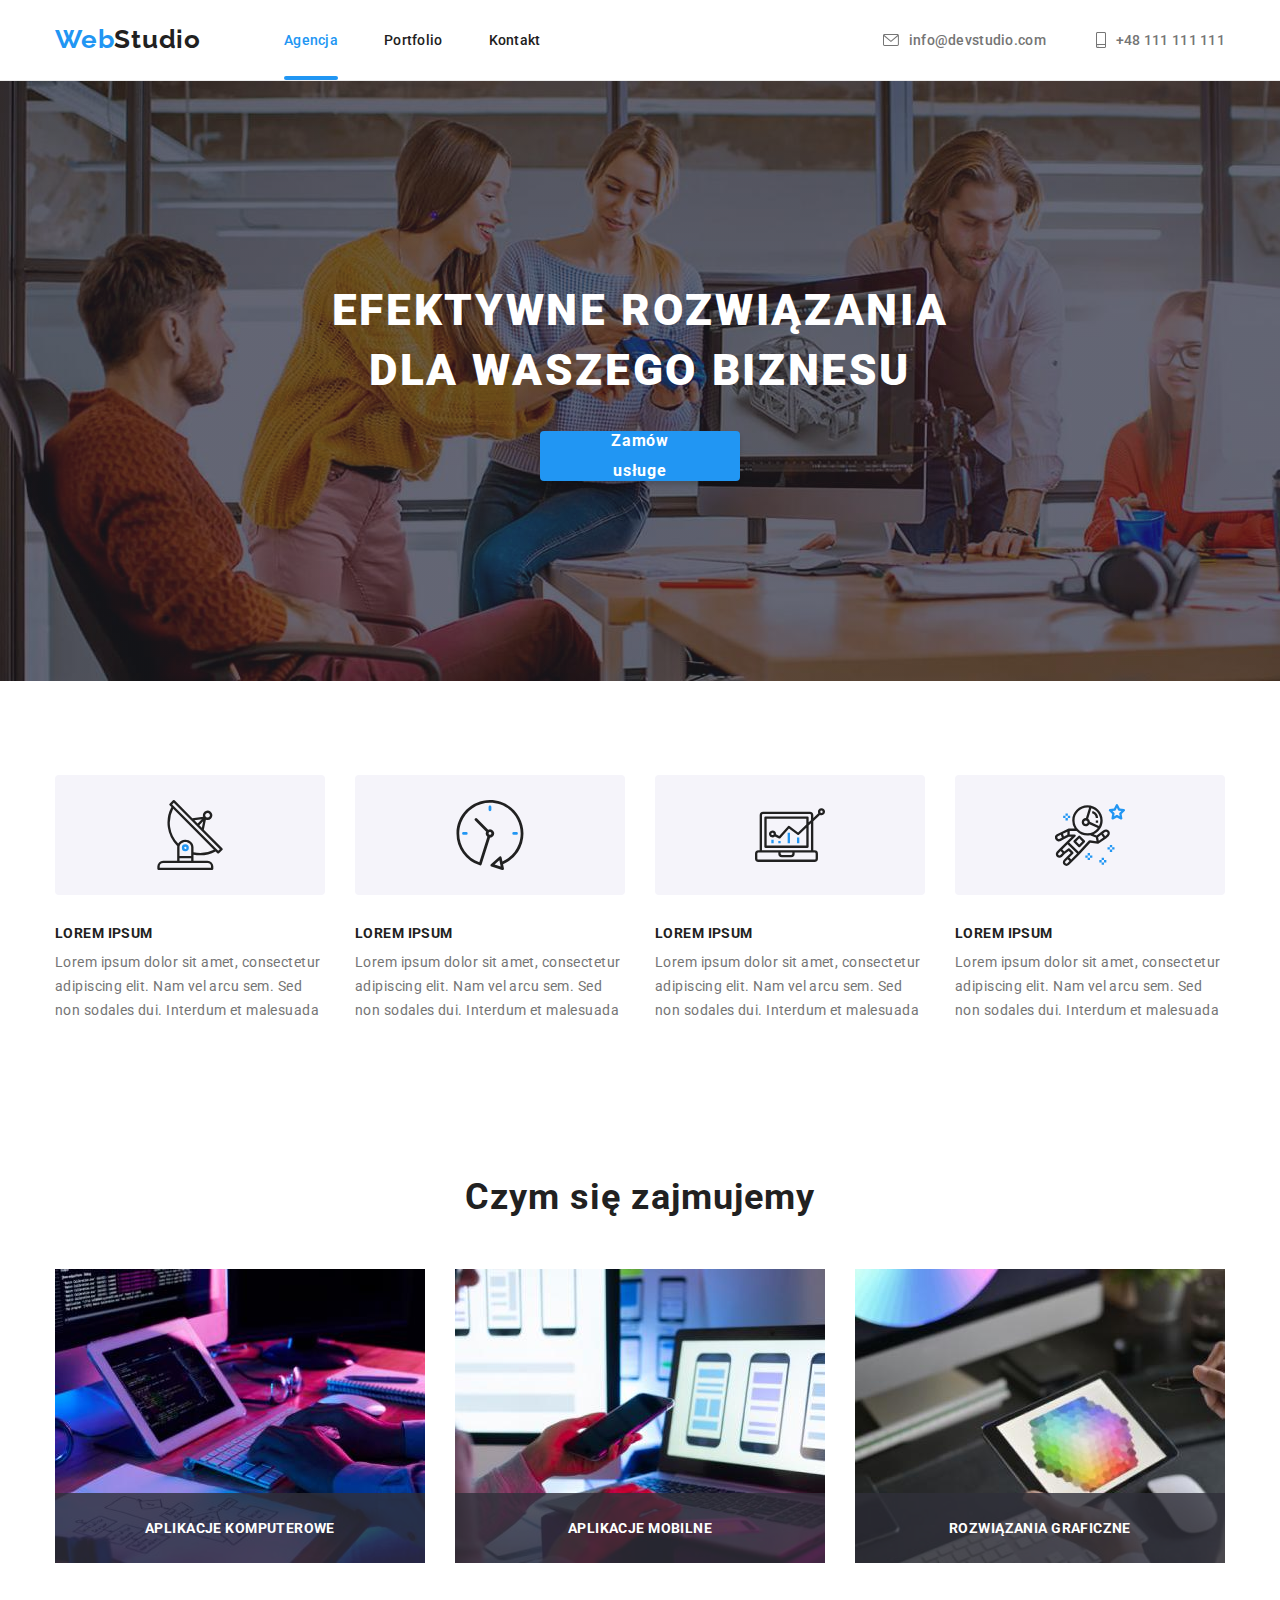
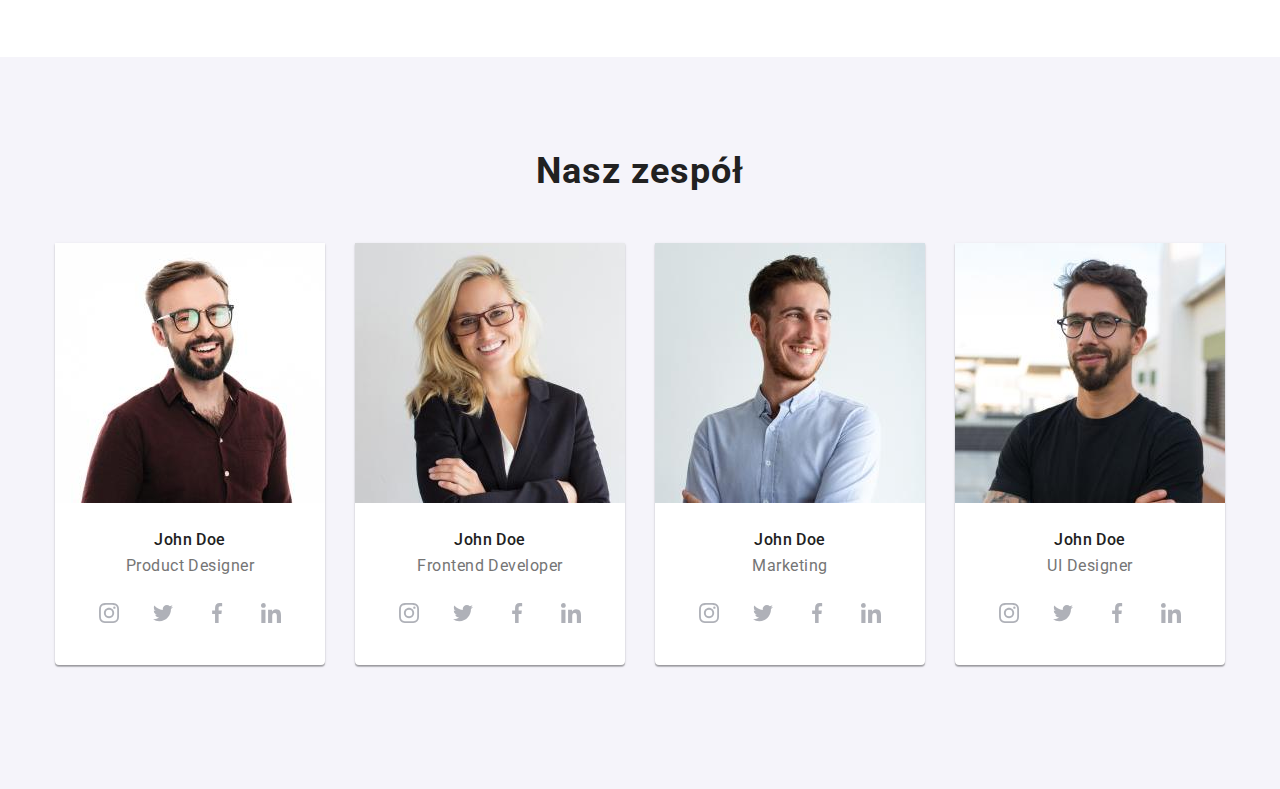
==== commit 7e831336: "responsible ourteam" ====
--- a/index.html
+++ b/index.html
@@ -283,14 +283,15 @@
 
 			<!-- What we do-->
 
-			<!-- <section class="what-we-do section">
+			<section class="what-we-do section">
 				<div class="container">
 					<h2 class="second-header">Czym się zajmujemy</h2>
 					<ul class="what-we-do__list list">
 						<li class="what-we-do__item">
 							<img
 								class="what-we-do__img"
-								src="images/images_mainpage/img1.jpg"
+								src="images/images_mainpage/whatwedo/1img370x294.jpg"
+								srcset="images/images_mainpage/whatwedo/1img370x294@2x.jpg 2x"
 								alt="klawiatura na biurku"
 								width="370"
 								height="294"
@@ -300,7 +301,8 @@
 						<li class="what-we-do__item">
 							<img
 								class="what-we-do__img"
-								src="images/images_mainpage/img2.jpg"
+								src="images/images_mainpage/whatwedo/2img370x294.jpg"
+								srcset="images/images_mainpage/whatwedo/2img370x294@2x.jpg 2x"
 								alt="laptop na biurku"
 								width="370"
 								height="294"
@@ -310,7 +312,8 @@
 						<li class="what-we-do__item">
 							<img
 								class="what-we-do__img"
-								src="images/images_mainpage/img3.jpg"
+								src="images/images_mainpage/whatwedo/3img370x294.jpg"
+								srcset="images/images_mainpage/whatwedo/3img370x294@2x.jpg 2x"
 								alt="tablet w ręku"
 								width="370"
 								height="294"
@@ -319,22 +322,33 @@
 						</li>
 					</ul>
 				</div>
-			</section> -->
+			</section>
 
 			<!-- Our team-->
 
-			<!-- <section class="our-team section">
+			<section class="our-team section">
 				<div class="container">
 					<h2 class="second-header">Nasz zespół</h2>
 					<ul class="our-team__list list">
 						<li class="our-team__item">
-							<img
-								class="our-team__img"
-								src="images/images_mainpage/osoba1.jpg"
-								alt="facet w okularach"
-								width="270"
-								height="260"
-							/>
+							
+								
+						<picture class="our-team__img">
+                            <source
+                                srcset="images/images_mainpage/ourteam/1person270x260.jpg 1x, images/images_mainpage/ourteam/1person270x260@2x.jpg 2x"
+                                media="(min-width: 1200px)">
+                            <source
+                                srcset="images/images_mainpage/ourteam/1person354x374.jpg 1x, images/images_mainpage/ourteam/1person354x374@2x.jpg 2x"
+                                media="(min-width: 768px)">
+                            <source
+                                srcset="images/images_mainpage/ourteam/1person450x460.jpg 1x, images/images_mainpage/ourteam/1person450x460@2x.jpg 2x"
+                                media="(min-width: 280px)">
+                            <img class="our-team__img" src="images/images_mainpage/ourteam/1person270x260.jpg"
+                                alt="facet w okularach" />
+                        </picture>
+
+
+							
 							<h3 class="our-team__employee">John Doe</h3>
 							<p class="our-team__occupation">Product Designer</p>
 							<ul class="socials-list list">
@@ -366,13 +380,22 @@
 							</ul>
 						</li>
 						<li class="our-team__item">
-							<img
-								class="our-team__img"
-								src="images/images_mainpage/osoba2.jpg"
-								alt="kobieta w okularach"
-								width="270"
-								height="260"
-							/>
+
+							<picture class="our-team__img">
+                            <source
+                                srcset="images/images_mainpage/ourteam/2person270x260.jpg 1x, images/images_mainpage/ourteam/2person270x260@2x.jpg 2x"
+                                media="(min-width: 1200px)">
+                            <source
+                                srcset="images/images_mainpage/ourteam/2person354x374.jpg 1x, images/images_mainpage/ourteam/2person354x374@2x.jpg 2x"
+                                media="(min-width: 768px)">
+                            <source
+                                srcset="images/images_mainpage/ourteam/2person450x460.jpg 1x, images/images_mainpage/ourteam/2person450x460@2x.jpg 2x"
+                                media="(min-width: 280px)">
+                            <img class="our-team__img" src="images/images_mainpage/ourteam/2person270x260.jpg"
+                                alt="kobieta w okularach" />
+                        </picture>
+
+						
 							<h3 class="our-team__employee">John Doe</h3>
 							<p class="our-team__occupation">Frontend Developer</p>
 							<ul class="socials-list list">
@@ -404,13 +427,21 @@
 							</ul>
 						</li>
 						<li class="our-team__item">
-							<img
-								class="our-team__img"
-								src="images/images_mainpage/osoba3.jpg"
-								alt="facet bez okularów"
-								width="270"
-								height="260"
-							/>
+
+								<picture class="our-team__img">
+                            <source
+                                srcset="images/images_mainpage/ourteam/3person270x260.jpg 1x, images/images_mainpage/ourteam/3person270x260@2x.jpg 2x"
+                                media="(min-width: 1200px)">
+                            <source
+                                srcset="images/images_mainpage/ourteam/3person354x374.jpg 1x, images/images_mainpage/ourteam/3person354x374@2x.jpg 2x"
+                                media="(min-width: 768px)">
+                            <source
+                                srcset="images/images_mainpage/ourteam/3person450x460.jpg 1x, images/images_mainpage/ourteam/3person450x460@2x.jpg 2x"
+                                media="(min-width: 280px)">
+                            <img class="our-team__img" src="images/images_mainpage/ourteam/3person270x260.jpg"
+                                alt="facet bez okularów" />
+                        </picture>
+					
 							<h3 class="our-team__employee">John Doe</h3>
 							<p class="our-team__occupation">Marketing</p>
 							<ul class="socials-list list">
@@ -442,13 +473,19 @@
 							</ul>
 						</li>
 						<li class="our-team__item">
-							<img
-								class="our-team__img"
-								src="images/images_mainpage/osoba4.jpg"
-								alt="facet w okularach"
-								width="270"
-								height="260"
-							/>
+							<picture class="our-team__img">
+                            <source
+                                srcset="images/images_mainpage/ourteam/4person270x260.jpg 1x, images/images_mainpage/ourteam/4person270x260@2x.jpg 2x"
+                                media="(min-width: 1200px)">
+                            <source
+                                srcset="images/images_mainpage/ourteam/4person354x374.jpg 1x, images/images_mainpage/ourteam/4person354x374@2x.jpg 2x"
+                                media="(min-width: 768px)">
+                            <source
+                                srcset="images/images_mainpage/ourteam/4person450x460.jpg 1x, images/images_mainpage/ourteam/4person450x460@2x.jpg 2x"
+                                media="(min-width: 280px)">
+                            <img class="our-team__img" src="images/images_mainpage/ourteam/4person270x260.jpg"
+                                alt="facet w okularach" />
+                        </picture>
 							<h3 class="our-team__employee">John Doe</h3>
 							<p class="our-team__occupation">UI Designer</p>
 							<ul class="socials-list list">
@@ -481,7 +518,7 @@
 						</li>
 					</ul>
 				</div>
-			</section> -->
+			</section>
 
 			<!-- Our Clients -->
 
--- a/css/main.min.css
+++ b/css/main.min.css
@@ -1,2 +1,2 @@
-.visually-hidden{position:absolute !important;top:18px;left:5px;clip:rect(1px 1px 1px 1px);clip:rect(1px, 1px, 1px, 1px);padding:0 !important;border:0 !important;height:1px !important;width:1px !important;overflow:hidden}@media screen and (min-width: 1200px){.visually-hidden{left:14px}}body{font-family:"Roboto",sans-serif;color:#212121}button{font-family:inherit}h1,h2,h3,h4,h5,h6{margin:0;padding:0}p{margin:0;padding:0}ul,ol{margin:0;padding:0}img{display:block}a{text-decoration:none}.list{list-style:none}.container{width:100%;min-width:320px;padding:0 15px}.hero .container{height:400px;display:flex;flex-direction:column;justify-content:center;margin:0 auto}@media screen and (min-width: 320px){.container{display:flex;justify-content:space-between;align-items:center}}@media screen and (min-width: 768px){.container{display:flex;align-items:center;padding:0 15px}}@media screen and (min-width: 1200px){.container{max-width:1200px;height:auto;padding:0 15px;margin:0 auto}.hero .container{height:600px}}.section{padding-top:94px;padding-bottom:94px}.close-btn{display:flex;justify-content:center;align-items:center;position:absolute;top:8px;right:8px;width:30px;height:30px;border-radius:50%;background:#fff;border:1px solid rgba(0,0,0,0.1);cursor:pointer}.close-btn__icon{width:18px;height:18px}.logo{font-family:"Raleway",sans-serif;font-style:normal;font-weight:700;font-size:24px;line-height:1.167;letter-spacing:0.03em;color:#2196f3;padding-top:16px;padding-bottom:16px}.logo__accent--dark-theme{color:#212121}.logo__accent--light-theme{color:#fff}@media screen and (min-width: 768px){.logo{padding-top:26px;padding-bottom:26px;margin-right:83px}}@media screen and (min-width: 1200px){.logo{font-size:26px;line-height:1.192;padding-top:24px;padding-bottom:25px}}.backdrop{position:fixed;display:flex;background:rgba(0,0,0,0.2);left:0;right:0;top:0;bottom:0;transition:transform 250ms cubic-bezier(0.4, 0, 0.2, 1),opacity 250ms cubic-bezier(0.4, 0, 0.2, 1),visibility 250ms cubic-bezier(0.4, 0, 0.2, 1)}.is-hidden{visibility:hidden;opacity:0;pointer-events:none;transform:scale(10%)}.modal{width:450px;height:609px;background:#fff;box-shadow:0px 1px 3px rgba(0,0,0,0.12),0px 1px 1px rgba(0,0,0,0.14),0px 2px 1px rgba(0,0,0,0.2);border-radius:4px;margin:auto;position:relative;padding:0 40px}.modal__header{font-weight:700;font-size:20px;line-height:1.15;text-align:center;letter-spacing:0.03em;padding:40px 0 12px}.modal__form{display:flex;flex-direction:column}.modal__label{font-weight:normal;font-size:12px;line-height:1.167;letter-spacing:0.01em;color:#757575;margin-bottom:4px}.modal__icon{width:18px;height:18px;position:absolute;left:12px;top:11px;fill:currentColor;transition:color 250ms cubic-bezier(0.4, 0, 0.2, 1)}.modal__links{text-decoration-line:underline;text-decoration-skip-ink:none;color:#2196f3}.modal__input{position:relative;border:1px solid rgba(33,33,33,0.2);border-radius:4px;height:40px;padding-left:42px;width:100%;margin-bottom:10px;transition:border-color 250ms cubic-bezier(0.4, 0, 0.2, 1)}.modal__input:focus{outline:none;border-color:#2196f3}.modal__input:focus+.modal__icon{color:#2196f3}.modal__input--position{position:relative}.modal__textarea{width:100%;height:120px;padding:12px 16px;border:1px solid rgba(33,33,33,0.2);border-radius:4px;margin-bottom:20px;resize:none;transition:border-color 250ms cubic-bezier(0.4, 0, 0.2, 1)}.modal__textarea:focus{outline:none;border-color:#2196f3}.modal__textarea::placeholder{font-weight:400;font-size:16px;line-height:1.167;letter-spacing:0.01em;color:rgba(117,117,117,0.5)}.modal__terms{display:inline-block;width:100%;font-weight:400;font-size:12px;line-height:1.167;letter-spacing:0.03em;color:#757575;text-align:center}.modal__terms::before{position:absolute;top:3px;left:-3px;display:inline-block;content:"";width:16px;height:16px;border:2px solid #212121;border-radius:1px;transition:background-color 250ms cubic-bezier(0.4, 0, 0.2, 1),border 250ms cubic-bezier(0.4, 0, 0.2, 1)}.modal__checkbox--position{margin-bottom:30px;position:relative}.modal__checkbox:checked+.modal__terms::before{background-color:#2196f3;border:none;background-image:url(../images/submit-icon.svg);background-repeat:no-repeat;background-position:center}@media screen and (min-width: 1200px){.modal{width:528px;height:581px}.modal__terms{font-size:14px;line-height:1.714}.modal__terms::before{left:6px}}.primary-btn{background-color:#2196f3;box-shadow:0px 4px 4px rgba(0,0,0,0.15);border-radius:4px;font-weight:700;font-size:16px;line-height:1.875;display:flex;align-items:center;justify-content:center;text-align:center;letter-spacing:0.06em;color:#fff;padding:10px 41px;margin:0 auto;border:none;width:200px;height:50px}.primary-btn:hover{cursor:pointer}.socials-list{display:flex;align-items:center;justify-content:center;margin-bottom:30px}.socials-list__icon{width:20px;height:20px;fill:currentColor}.socials-list__item:not(:last-child){padding-right:10px}.socials-list__link{display:flex;align-items:center;justify-content:center;width:44px;height:44px;border-radius:50%;padding:12px;color:#afb1b8;transition:background-color 250ms cubic-bezier(0.4, 0, 0.2, 1),color 250ms cubic-bezier(0.4, 0, 0.2, 1)}.socials-list__link:hover,.socials-list__link:focus{background-color:#2196f3;color:#fff}.second-header{font-weight:700;font-size:36px;line-height:1.166;text-align:center;letter-spacing:0.03em;padding-bottom:50px}.menu-mobile{background-color:#fff;flex-direction:column}.menu-mobile__open{width:40px;height:40px;background-color:transparent;border:none}.menu-mobile__close-btn{top:13px;right:20px}.menu-mobile__list{margin-top:48px;margin-bottom:302px;margin-left:40px}.menu-mobile__item:not(:last-child){margin-bottom:32px}.menu-mobile__open-icon{width:24px;height:16px;fill:#212121}.menu-mobile__open-icon:focus,.menu-mobile__open-icon:hover{fill:#2196f3}.menu-mobile__link{color:#212121;font-size:40px;font-weight:500;line-height:1.175;letter-spacing:0.02em}.menu-mobile__link--active{color:#2196f3}.mobile-contacts{margin-bottom:64px;margin-left:40px}.mobile-contacts__link{color:#757575;font-size:24px;font-weight:500;line-height:1.167;letter-spacing:0.02em}.mobile-contacts__link--accent{color:#2196f3;font-size:34px;font-weight:500;line-height:1.176;letter-spacing:0.02em}.mobile-contacts__item:not(:last-child){margin-bottom:32px}.mobile-socials{display:flex;margin-left:40px}.mobile-socials__link{color:#2196f3;font-size:18px;font-weight:500;line-height:1.222;letter-spacing:0.02em}.mobile-socials__item{margin-right:20px;position:relative}.mobile-socials__item:not(:first-child)::after{position:absolute;top:0;left:-10px;content:"";display:block;width:1px;height:22px;background-color:rgba(33,33,33,0.2)}.header{border-bottom:1px solid #ececec}.navigation,.phone-number,.email{display:none}@media screen and (min-width: 768px){.menu-mobile__open{display:none}.navigation{display:flex}.navigation__list{display:flex}.navigation__item:not(:last-child){margin-right:60px}.navigation__link{color:#212121;position:relative}.navigation__link::after{content:"";width:0;height:4px;background:#2196f3;border-radius:2px;position:absolute;bottom:-32px;right:0;transition:width 250ms cubic-bezier(0.4, 0, 0.2, 1)}.navigation__link:hover:after,.navigation__link:focus:after{width:100%;left:0}.navigation__link:hover,.navigation__link:focus{color:#2196f3}.navigation__link.navigation__link--active{color:#2196f3;position:relative}.navigation__link.navigation__link--active::after{content:"";width:100%;height:4px;background:#2196f3;border-radius:2px;position:absolute;bottom:-32px}.navigation__link,.email,.phone-number{font-style:normal;font-weight:500;font-size:14px;line-height:1.142;letter-spacing:0.02em;transition:color 250ms cubic-bezier(0.4, 0, 0.2, 1)}.contact{margin-left:auto}.email{margin-bottom:10px}.email,.phone-number{color:#757575;display:flex;align-items:center}.email:hover,.email:focus,.phone-number:hover,.phone-number:focus{color:#2196f3}.email__icon{width:16px;height:12px;margin-right:10px;fill:currentColor}.phone-number__icon{width:10px;height:16px;margin-right:15px;fill:currentColor}}@media screen and (min-width: 1200px){.navigation{display:flex}.navigation__item:not(:last-child){margin-right:46px}.email{margin-left:auto;margin-right:50px;margin-bottom:0}.contact{display:flex;align-items:center}.phone-number__icon{margin-right:10px}}.hero{background-image:linear-gradient(rgba(47,48,58,0.4), rgba(47,48,58,0.4)),url(../images/images_mainpage/hero/herobg480x400.jpg);background-repeat:no-repeat;background-size:cover}.hero__header{font-weight:900;font-size:26px;line-height:1.615;text-align:center;letter-spacing:0.06em;text-transform:uppercase;color:#fff;padding:0 0 30px;max-width:365px;margin:0 auto}@media (min-device-pixel-ratio: 2), (-webkit-min-device-pixel-ratio: 2), (min-resolution: 192dpi), (min-resolution: 2dppx){.hero{background:linear-gradient(rgba(47,48,58,0.4), rgba(47,48,58,0.4)),url(../images/images_mainpage/hero/herobg480x400@2x.jpg);background-size:cover}}@media screen and (min-width: 768px){.hero{background-image:linear-gradient(rgba(47,48,58,0.4), rgba(47,48,58,0.4)),url(../images/images_mainpage/hero/herobg768x400.jpg);background-size:cover}}@media screen and (min-width: 768px) and (min-device-pixel-ratio: 2), screen and (min-width: 768px) and (-webkit-min-device-pixel-ratio: 2), screen and (min-width: 768px) and (min-resolution: 192dpi), screen and (min-width: 768px) and (min-resolution: 2dppx){.hero{background:linear-gradient(rgba(47,48,58,0.4), rgba(47,48,58,0.4)),url(../images/images_mainpage/hero/herobg768x400@2x.jpg);background-size:cover}}@media screen and (min-width: 1200px){.hero__header{font-size:44px;line-height:1.363;padding:0 0 30px;max-width:692px}.hero{background-image:linear-gradient(rgba(47,48,58,0.4), rgba(47,48,58,0.4)),url(../images/images_mainpage/hero/herobg1600x600.jpg);background-size:cover;max-width:1600px;margin:auto}}@media screen and (min-width: 1200px) and (min-device-pixel-ratio: 2), screen and (min-width: 1200px) and (-webkit-min-device-pixel-ratio: 2), screen and (min-width: 1200px) and (min-resolution: 192dpi), screen and (min-width: 1200px) and (min-resolution: 2dppx){.hero{background:linear-gradient(rgba(47,48,58,0.4), rgba(47,48,58,0.4)),url(../images/images_mainpage/hero/herobg1600x600@2x.jpg);background-size:cover}}.atributes{padding-top:60px;padding-bottom:0px}.atributes__list{display:flex;flex-wrap:wrap}.atributes--icon-wrapper{display:flex;align-items:center;justify-content:center;height:120px;background-color:#f5f4fa;margin-bottom:30px;border-radius:4px}.atributes__icon{width:70px;height:70px}.atributes__header{font-weight:700;font-size:14px;line-height:1.142;letter-spacing:0.03em;text-transform:uppercase;padding-bottom:10px;text-align:center}.atributes__text{font-size:14px;line-height:1.714;letter-spacing:0.03em;color:#757575}.atributes__item:not(:last-child){margin-bottom:30px}@media screen and (min-width: 768px){.atributes__item{flex-basis:calc(100% / 2 - 15px)}.atributes__item:nth-child(2n+1){margin-right:30px}}@media screen and (min-width: 1200px){.atributes{padding-top:94px}.atributes__list{display:flex;flex-wrap:nowrap}.atributes__item:not(:last-child){margin-right:30px}.atributes__header{text-align:left}}.our-clients__list{display:flex;align-items:center;justify-content:space-between}.our-clients__link{display:flex;align-items:center;justify-content:space-between;width:170px;height:92px;border:1px solid #afb1b8;box-sizing:border-box;border-radius:4px;padding:17.71px 32px 14.25px;color:#afb1b8;transition:border-color 250ms cubic-bezier(0.4, 0, 0.2, 1),color 250ms cubic-bezier(0.4, 0, 0.2, 1)}.our-clients__link:hover,.our-clients__link:focus{border-color:#2196f3;color:#2196f3}.our-clients__icon{width:106px;height:60px;fill:currentColor}.our-team{background-color:#f5f4fa;margin:0 auto}.our-team__list{display:flex;justify-content:space-between}.our-team__item{background-color:#fff;box-shadow:0px 1px 3px rgba(0,0,0,0.12),0px 1px 1px rgba(0,0,0,0.14),0px 2px 1px rgba(0,0,0,0.2);border-radius:0px 0px 4px 4px}.our-team__employee{font-weight:500;font-size:16px;line-height:0.842;text-align:center;letter-spacing:0.03em;padding-top:30px;padding-bottom:10px}.our-team__occupation{font-size:16px;line-height:1.187;text-align:center;letter-spacing:0.03em;color:#757575;padding-bottom:16px}.what-we-do__list{display:flex;justify-content:space-between}.what-we-do__item{position:relative}.what-we-do__text{font-weight:700;font-size:14px;line-height:1.143;text-align:center;letter-spacing:0.03em;text-transform:uppercase;color:#fff;width:100%;height:70px;display:flex;justify-content:center;align-items:center;background:rgba(47,48,58,0.8);position:absolute;bottom:0}.footer{background-color:#2f303a;margin:0 auto}.address-list{padding-top:20px}.address-list__item:not(:last-child){padding-bottom:9px}.address-list__item:last-child{padding-bottom:60px}.address-list__link{font-style:normal;font-size:14px;line-height:1.714;letter-spacing:0.03em;color:rgba(255,255,255,0.6);transition:color 250ms cubic-bezier(0.4, 0, 0.2, 1)}.address-list__link:hover,.address-list__link:focus{color:#2196f3}.address-list__link--light-theme{color:#fff}.join-us--grey-link-theme{background:rgba(255,255,255,0.1)}.join-us--white-icon-theme{fill:#fff}.join-us__wrapper{padding-left:70px}.sign-up__wrapper{padding-left:78px}.join-us,.sing-up{font-weight:700;font-size:14px;line-height:1.143;letter-spacing:0.03em;text-transform:uppercase;color:#fff;padding-top:12px;padding-bottom:20px}.sign-up__form{display:flex}.sign-up__btn{position:relative;padding-right:76px}.sign-up__icon{position:absolute;width:24px;height:24px;right:28px}.sign-up__input{width:358px;height:50px;border:1px solid rgba(255,255,255,0.3);background-color:transparent;filter:drop-shadow(0px 4px 4px rgba(0,0,0,0.15));border-radius:4px;padding-left:16px;margin-right:12px;color:#fff}.sign-up__input:focus{outline:none;border-color:#fff}.sign-up__input:focus::placeholder{color:#fff}.filters__list{display:flex;justify-content:center}.filters__item:not(:last-child){padding-right:8px;padding-bottom:34px}.filters__btn{font-weight:500;font-size:16px;line-height:1.625;text-align:center;letter-spacing:0.03em;display:flex;align-items:center;background-color:#f5f4fa;border:none;border-radius:4px;padding:6px 22px;transition:background-color 250ms cubic-bezier(0.4, 0, 0.2, 1),color 250ms cubic-bezier(0.4, 0, 0.2, 1),box-shadow 250ms cubic-bezier(0.4, 0, 0.2, 1)}.filters__btn:hover,.filters__btn:focus{cursor:pointer;color:#fff;background-color:#2196f3;box-shadow:0px 3px 1px rgba(0,0,0,0.1),0px 1px 2px rgba(0,0,0,0.08),0px 2px 2px rgba(0,0,0,0.12)}.projects__list{display:flex;flex-wrap:wrap}.projects__wrapper{position:relative;display:flex;overflow:hidden}.projects__text-popup{position:absolute;bottom:0;width:100%;height:100%;display:flex;align-items:center;padding-left:24px;padding-right:45px;font-weight:400;font-size:18px;line-height:1.556;letter-spacing:0.03em;color:#fff;background:rgba(33,150,243,0.9);transform:translatey(100%);transition:transform 250ms cubic-bezier(0.4, 0, 0.2, 1)}.projects__border{border:1px solid #eeeeee}.projects__title{font-weight:700;font-size:18px;line-height:2;letter-spacing:0.06em;padding-top:20px;padding-left:24px}.projects__type{font-size:16px;line-height:1.875;letter-spacing:0.03em;color:#757575;padding-top:4px;padding-bottom:20px;padding-left:24px}.projects__item{margin-bottom:30px;transition:box-shadow 250ms cubic-bezier(0.4, 0, 0.2, 1)}.projects__item:not(:nth-child(3n)){margin-right:30px}.projects__item:hover{box-shadow:0px 1px 1px rgba(0,0,0,0.12),0px 4px 4px rgba(0,0,0,0.06),1px 4px 6px rgba(0,0,0,0.16)}.projects__item:hover .projects__text-popup{transform:translatey(0)}
+.visually-hidden{position:absolute !important;top:18px;left:5px;clip:rect(1px 1px 1px 1px);clip:rect(1px, 1px, 1px, 1px);padding:0 !important;border:0 !important;height:1px !important;width:1px !important;overflow:hidden}@media screen and (min-width: 1200px){.visually-hidden{left:14px}}body{font-family:"Roboto",sans-serif;color:#212121}button{font-family:inherit}h1,h2,h3,h4,h5,h6{margin:0;padding:0}p{margin:0;padding:0}ul,ol{margin:0;padding:0}img{display:block}a{text-decoration:none}.list{list-style:none}.container{width:100%;min-width:320px;padding:0 15px}.hero .container{height:400px;display:flex;flex-direction:column;justify-content:center;margin:0 auto}.our-team .container{display:block}@media screen and (min-width: 320px){.container{display:flex;justify-content:space-between;align-items:center}}@media screen and (min-width: 768px){.container{display:flex;align-items:center;padding:0 15px}}@media screen and (min-width: 1200px){.container{max-width:1200px;height:auto;padding:0 15px;margin:0 auto}.hero .container{height:600px}.what-we-do .container{display:block}}.section{padding-top:60px;padding-bottom:60px}@media screen and (min-width: 1200px){.section{padding-top:94px;padding-bottom:94px}}.close-btn{display:flex;justify-content:center;align-items:center;position:absolute;top:8px;right:8px;width:30px;height:30px;border-radius:50%;background:#fff;border:1px solid rgba(0,0,0,0.1);cursor:pointer}.close-btn__icon{width:18px;height:18px}.logo{font-family:"Raleway",sans-serif;font-style:normal;font-weight:700;font-size:24px;line-height:1.167;letter-spacing:0.03em;color:#2196f3;padding-top:16px;padding-bottom:16px}.logo__accent--dark-theme{color:#212121}.logo__accent--light-theme{color:#fff}@media screen and (min-width: 768px){.logo{padding-top:26px;padding-bottom:26px;margin-right:83px}}@media screen and (min-width: 1200px){.logo{font-size:26px;line-height:1.192;padding-top:24px;padding-bottom:25px}}.backdrop{position:fixed;display:flex;background:rgba(0,0,0,0.2);left:0;right:0;top:0;bottom:0;transition:transform 250ms cubic-bezier(0.4, 0, 0.2, 1),opacity 250ms cubic-bezier(0.4, 0, 0.2, 1),visibility 250ms cubic-bezier(0.4, 0, 0.2, 1)}.is-hidden{visibility:hidden;opacity:0;pointer-events:none;transform:scale(10%)}.modal{width:450px;height:609px;background:#fff;box-shadow:0px 1px 3px rgba(0,0,0,0.12),0px 1px 1px rgba(0,0,0,0.14),0px 2px 1px rgba(0,0,0,0.2);border-radius:4px;margin:auto;position:relative;padding:0 40px}.modal__header{font-weight:700;font-size:20px;line-height:1.15;text-align:center;letter-spacing:0.03em;padding:40px 0 12px}.modal__form{display:flex;flex-direction:column}.modal__label{font-weight:normal;font-size:12px;line-height:1.167;letter-spacing:0.01em;color:#757575;margin-bottom:4px}.modal__icon{width:18px;height:18px;position:absolute;left:12px;top:11px;fill:currentColor;transition:color 250ms cubic-bezier(0.4, 0, 0.2, 1)}.modal__links{text-decoration-line:underline;text-decoration-skip-ink:none;color:#2196f3}.modal__input{position:relative;border:1px solid rgba(33,33,33,0.2);border-radius:4px;height:40px;padding-left:42px;width:100%;margin-bottom:10px;transition:border-color 250ms cubic-bezier(0.4, 0, 0.2, 1)}.modal__input:focus{outline:none;border-color:#2196f3}.modal__input:focus+.modal__icon{color:#2196f3}.modal__input--position{position:relative}.modal__textarea{width:100%;height:120px;padding:12px 16px;border:1px solid rgba(33,33,33,0.2);border-radius:4px;margin-bottom:20px;resize:none;transition:border-color 250ms cubic-bezier(0.4, 0, 0.2, 1)}.modal__textarea:focus{outline:none;border-color:#2196f3}.modal__textarea::placeholder{font-weight:400;font-size:16px;line-height:1.167;letter-spacing:0.01em;color:rgba(117,117,117,0.5)}.modal__terms{display:inline-block;width:100%;font-weight:400;font-size:12px;line-height:1.167;letter-spacing:0.03em;color:#757575;text-align:center}.modal__terms::before{position:absolute;top:3px;left:-3px;display:inline-block;content:"";width:16px;height:16px;border:2px solid #212121;border-radius:1px;transition:background-color 250ms cubic-bezier(0.4, 0, 0.2, 1),border 250ms cubic-bezier(0.4, 0, 0.2, 1)}.modal__checkbox--position{margin-bottom:30px;position:relative}.modal__checkbox:checked+.modal__terms::before{background-color:#2196f3;border:none;background-image:url(../images/submit-icon.svg);background-repeat:no-repeat;background-position:center}@media screen and (min-width: 1200px){.modal{width:528px;height:581px}.modal__terms{font-size:14px;line-height:1.714}.modal__terms::before{left:6px}}.primary-btn{background-color:#2196f3;box-shadow:0px 4px 4px rgba(0,0,0,0.15);border-radius:4px;font-weight:700;font-size:16px;line-height:1.875;display:flex;align-items:center;justify-content:center;text-align:center;letter-spacing:0.06em;color:#fff;padding:10px 41px;margin:0 auto;border:none;width:200px;height:50px}.primary-btn:hover{cursor:pointer}.socials-list{display:flex;align-items:center;justify-content:center;margin-bottom:30px}.socials-list__icon{width:20px;height:20px;fill:currentColor}.socials-list__item:not(:last-child){padding-right:10px}.socials-list__link{display:flex;align-items:center;justify-content:center;width:44px;height:44px;border-radius:50%;padding:12px;color:#afb1b8;transition:background-color 250ms cubic-bezier(0.4, 0, 0.2, 1),color 250ms cubic-bezier(0.4, 0, 0.2, 1)}.socials-list__link:hover,.socials-list__link:focus{background-color:#2196f3;color:#fff}.second-header{font-weight:700;font-size:28px;line-height:1.179;text-align:center;letter-spacing:0.03em;padding-bottom:30px}@media screen and (min-width: 1200px){.second-header{font-size:36px;line-height:1.166;text-align:center;letter-spacing:0.03em;padding-bottom:50px}}.menu-mobile{background-color:#fff;flex-direction:column}.menu-mobile__open{width:40px;height:40px;background-color:transparent;border:none}.menu-mobile__close-btn{top:13px;right:20px}.menu-mobile__list{margin-top:48px;margin-bottom:302px;margin-left:40px}.menu-mobile__item:not(:last-child){margin-bottom:32px}.menu-mobile__open-icon{width:24px;height:16px;fill:#212121}.menu-mobile__open-icon:focus,.menu-mobile__open-icon:hover{fill:#2196f3}.menu-mobile__link{color:#212121;font-size:40px;font-weight:500;line-height:1.175;letter-spacing:0.02em}.menu-mobile__link--active{color:#2196f3}.mobile-contacts{margin-bottom:64px;margin-left:40px}.mobile-contacts__link{color:#757575;font-size:24px;font-weight:500;line-height:1.167;letter-spacing:0.02em}.mobile-contacts__link--accent{color:#2196f3;font-size:34px;font-weight:500;line-height:1.176;letter-spacing:0.02em}.mobile-contacts__item:not(:last-child){margin-bottom:32px}.mobile-socials{display:flex;margin-left:40px}.mobile-socials__link{color:#2196f3;font-size:18px;font-weight:500;line-height:1.222;letter-spacing:0.02em}.mobile-socials__item{margin-right:20px;position:relative}.mobile-socials__item:not(:first-child)::after{position:absolute;top:0;left:-10px;content:"";display:block;width:1px;height:22px;background-color:rgba(33,33,33,0.2)}.header{border-bottom:1px solid #ececec}.navigation,.phone-number,.email{display:none}@media screen and (min-width: 768px){.menu-mobile__open{display:none}.navigation{display:flex}.navigation__list{display:flex}.navigation__item:not(:last-child){margin-right:60px}.navigation__link{color:#212121;position:relative}.navigation__link::after{content:"";width:0;height:4px;background:#2196f3;border-radius:2px;position:absolute;bottom:-32px;right:0;transition:width 250ms cubic-bezier(0.4, 0, 0.2, 1)}.navigation__link:hover:after,.navigation__link:focus:after{width:100%;left:0}.navigation__link:hover,.navigation__link:focus{color:#2196f3}.navigation__link.navigation__link--active{color:#2196f3;position:relative}.navigation__link.navigation__link--active::after{content:"";width:100%;height:4px;background:#2196f3;border-radius:2px;position:absolute;bottom:-32px}.navigation__link,.email,.phone-number{font-style:normal;font-weight:500;font-size:14px;line-height:1.142;letter-spacing:0.02em;transition:color 250ms cubic-bezier(0.4, 0, 0.2, 1)}.contact{margin-left:auto}.email{margin-bottom:10px}.email,.phone-number{color:#757575;display:flex;align-items:center}.email:hover,.email:focus,.phone-number:hover,.phone-number:focus{color:#2196f3}.email__icon{width:16px;height:12px;margin-right:10px;fill:currentColor}.phone-number__icon{width:10px;height:16px;margin-right:15px;fill:currentColor}}@media screen and (min-width: 1200px){.navigation{display:flex}.navigation__item:not(:last-child){margin-right:46px}.email{margin-left:auto;margin-right:50px;margin-bottom:0}.contact{display:flex;align-items:center}.phone-number__icon{margin-right:10px}}.hero{background-image:linear-gradient(rgba(47,48,58,0.4), rgba(47,48,58,0.4)),url(../images/images_mainpage/hero/herobg480x400.jpg);background-repeat:no-repeat;background-size:cover}.hero__header{font-weight:900;font-size:26px;line-height:1.615;text-align:center;letter-spacing:0.06em;text-transform:uppercase;color:#fff;padding:0 0 30px;max-width:365px;margin:0 auto}@media (min-device-pixel-ratio: 2), (-webkit-min-device-pixel-ratio: 2), (min-resolution: 192dpi), (min-resolution: 2dppx){.hero{background:linear-gradient(rgba(47,48,58,0.4), rgba(47,48,58,0.4)),url(../images/images_mainpage/hero/herobg480x400@2x.jpg);background-size:cover}}@media screen and (min-width: 768px){.hero{background-image:linear-gradient(rgba(47,48,58,0.4), rgba(47,48,58,0.4)),url(../images/images_mainpage/hero/herobg768x400.jpg);background-size:cover}}@media screen and (min-width: 768px) and (min-device-pixel-ratio: 2), screen and (min-width: 768px) and (-webkit-min-device-pixel-ratio: 2), screen and (min-width: 768px) and (min-resolution: 192dpi), screen and (min-width: 768px) and (min-resolution: 2dppx){.hero{background:linear-gradient(rgba(47,48,58,0.4), rgba(47,48,58,0.4)),url(../images/images_mainpage/hero/herobg768x400@2x.jpg);background-size:cover}}@media screen and (min-width: 1200px){.hero__header{font-size:44px;line-height:1.363;padding:0 0 30px;max-width:692px}.hero{background-image:linear-gradient(rgba(47,48,58,0.4), rgba(47,48,58,0.4)),url(../images/images_mainpage/hero/herobg1600x600.jpg);background-size:cover;max-width:1600px;margin:auto}}@media screen and (min-width: 1200px) and (min-device-pixel-ratio: 2), screen and (min-width: 1200px) and (-webkit-min-device-pixel-ratio: 2), screen and (min-width: 1200px) and (min-resolution: 192dpi), screen and (min-width: 1200px) and (min-resolution: 2dppx){.hero{background:linear-gradient(rgba(47,48,58,0.4), rgba(47,48,58,0.4)),url(../images/images_mainpage/hero/herobg1600x600@2x.jpg);background-size:cover}}.atributes{padding-top:60px;padding-bottom:60px}.atributes__list{display:flex;flex-wrap:wrap}.atributes--icon-wrapper{display:flex;align-items:center;justify-content:center;height:120px;background-color:#f5f4fa;margin-bottom:30px;border-radius:4px}.atributes__icon{width:70px;height:70px}.atributes__header{font-weight:700;font-size:14px;line-height:1.142;letter-spacing:0.03em;text-transform:uppercase;padding-bottom:10px;text-align:center}.atributes__text{font-size:14px;line-height:1.714;letter-spacing:0.03em;color:#757575}.atributes__item:not(:last-child){margin-bottom:30px}@media screen and (min-width: 768px){.atributes__item{flex-basis:calc(100% / 2 - 15px)}.atributes__item:nth-child(2n+1){margin-right:30px}}@media screen and (min-width: 1200px){.atributes{padding-top:94px}.atributes__list{display:flex;flex-wrap:nowrap}.atributes__item:not(:last-child){margin-right:30px;margin-bottom:0}.atributes__header{text-align:left}}.our-clients__list{display:flex;align-items:center;justify-content:space-between}.our-clients__link{display:flex;align-items:center;justify-content:space-between;width:170px;height:92px;border:1px solid #afb1b8;box-sizing:border-box;border-radius:4px;padding:17.71px 32px 14.25px;color:#afb1b8;transition:border-color 250ms cubic-bezier(0.4, 0, 0.2, 1),color 250ms cubic-bezier(0.4, 0, 0.2, 1)}.our-clients__link:hover,.our-clients__link:focus{border-color:#2196f3;color:#2196f3}.our-clients__icon{width:106px;height:60px;fill:currentColor}.our-team{background-color:#f5f4fa;margin:0 auto}.our-team__list{display:flex;flex-wrap:wrap;justify-content:space-between}.our-team__item{background-color:#fff;box-shadow:0px 1px 3px rgba(0,0,0,0.12),0px 1px 1px rgba(0,0,0,0.14),0px 2px 1px rgba(0,0,0,0.2);border-radius:0px 0px 4px 4px}.our-team__item:not(:last-child){margin-bottom:30px}.our-team__employee{font-weight:500;font-size:16px;line-height:0.842;text-align:center;letter-spacing:0.03em;padding-top:30px;padding-bottom:10px}.our-team__occupation{font-size:16px;line-height:1.187;text-align:center;letter-spacing:0.03em;color:#757575;padding-bottom:16px}@media screen and (min-width: 768px){.our-team__item{margin-bottom:30px}}.what-we-do{display:none}@media screen and (min-width: 1200px){.what-we-do{display:block}.what-we-do__list{display:flex;justify-content:space-between}.what-we-do__item{position:relative}.what-we-do__text{font-weight:700;font-size:14px;line-height:1.143;text-align:center;letter-spacing:0.03em;text-transform:uppercase;color:#fff;width:100%;height:70px;display:flex;justify-content:center;align-items:center;background:rgba(47,48,58,0.8);position:absolute;bottom:0}}.footer{background-color:#2f303a;margin:0 auto}.address-list{padding-top:20px}.address-list__item:not(:last-child){padding-bottom:9px}.address-list__item:last-child{padding-bottom:60px}.address-list__link{font-style:normal;font-size:14px;line-height:1.714;letter-spacing:0.03em;color:rgba(255,255,255,0.6);transition:color 250ms cubic-bezier(0.4, 0, 0.2, 1)}.address-list__link:hover,.address-list__link:focus{color:#2196f3}.address-list__link--light-theme{color:#fff}.join-us--grey-link-theme{background:rgba(255,255,255,0.1)}.join-us--white-icon-theme{fill:#fff}.join-us__wrapper{padding-left:70px}.sign-up__wrapper{padding-left:78px}.join-us,.sing-up{font-weight:700;font-size:14px;line-height:1.143;letter-spacing:0.03em;text-transform:uppercase;color:#fff;padding-top:12px;padding-bottom:20px}.sign-up__form{display:flex}.sign-up__btn{position:relative;padding-right:76px}.sign-up__icon{position:absolute;width:24px;height:24px;right:28px}.sign-up__input{width:358px;height:50px;border:1px solid rgba(255,255,255,0.3);background-color:transparent;filter:drop-shadow(0px 4px 4px rgba(0,0,0,0.15));border-radius:4px;padding-left:16px;margin-right:12px;color:#fff}.sign-up__input:focus{outline:none;border-color:#fff}.sign-up__input:focus::placeholder{color:#fff}.filters__list{display:flex;justify-content:center}.filters__item:not(:last-child){padding-right:8px;padding-bottom:34px}.filters__btn{font-weight:500;font-size:16px;line-height:1.625;text-align:center;letter-spacing:0.03em;display:flex;align-items:center;background-color:#f5f4fa;border:none;border-radius:4px;padding:6px 22px;transition:background-color 250ms cubic-bezier(0.4, 0, 0.2, 1),color 250ms cubic-bezier(0.4, 0, 0.2, 1),box-shadow 250ms cubic-bezier(0.4, 0, 0.2, 1)}.filters__btn:hover,.filters__btn:focus{cursor:pointer;color:#fff;background-color:#2196f3;box-shadow:0px 3px 1px rgba(0,0,0,0.1),0px 1px 2px rgba(0,0,0,0.08),0px 2px 2px rgba(0,0,0,0.12)}.projects__list{display:flex;flex-wrap:wrap}.projects__wrapper{position:relative;display:flex;overflow:hidden}.projects__text-popup{position:absolute;bottom:0;width:100%;height:100%;display:flex;align-items:center;padding-left:24px;padding-right:45px;font-weight:400;font-size:18px;line-height:1.556;letter-spacing:0.03em;color:#fff;background:rgba(33,150,243,0.9);transform:translatey(100%);transition:transform 250ms cubic-bezier(0.4, 0, 0.2, 1)}.projects__border{border:1px solid #eeeeee}.projects__title{font-weight:700;font-size:18px;line-height:2;letter-spacing:0.06em;padding-top:20px;padding-left:24px}.projects__type{font-size:16px;line-height:1.875;letter-spacing:0.03em;color:#757575;padding-top:4px;padding-bottom:20px;padding-left:24px}.projects__item{margin-bottom:30px;transition:box-shadow 250ms cubic-bezier(0.4, 0, 0.2, 1)}.projects__item:not(:nth-child(3n)){margin-right:30px}.projects__item:hover{box-shadow:0px 1px 1px rgba(0,0,0,0.12),0px 4px 4px rgba(0,0,0,0.06),1px 4px 6px rgba(0,0,0,0.16)}.projects__item:hover .projects__text-popup{transform:translatey(0)}
 /*# sourceMappingURL=main.min.css.map */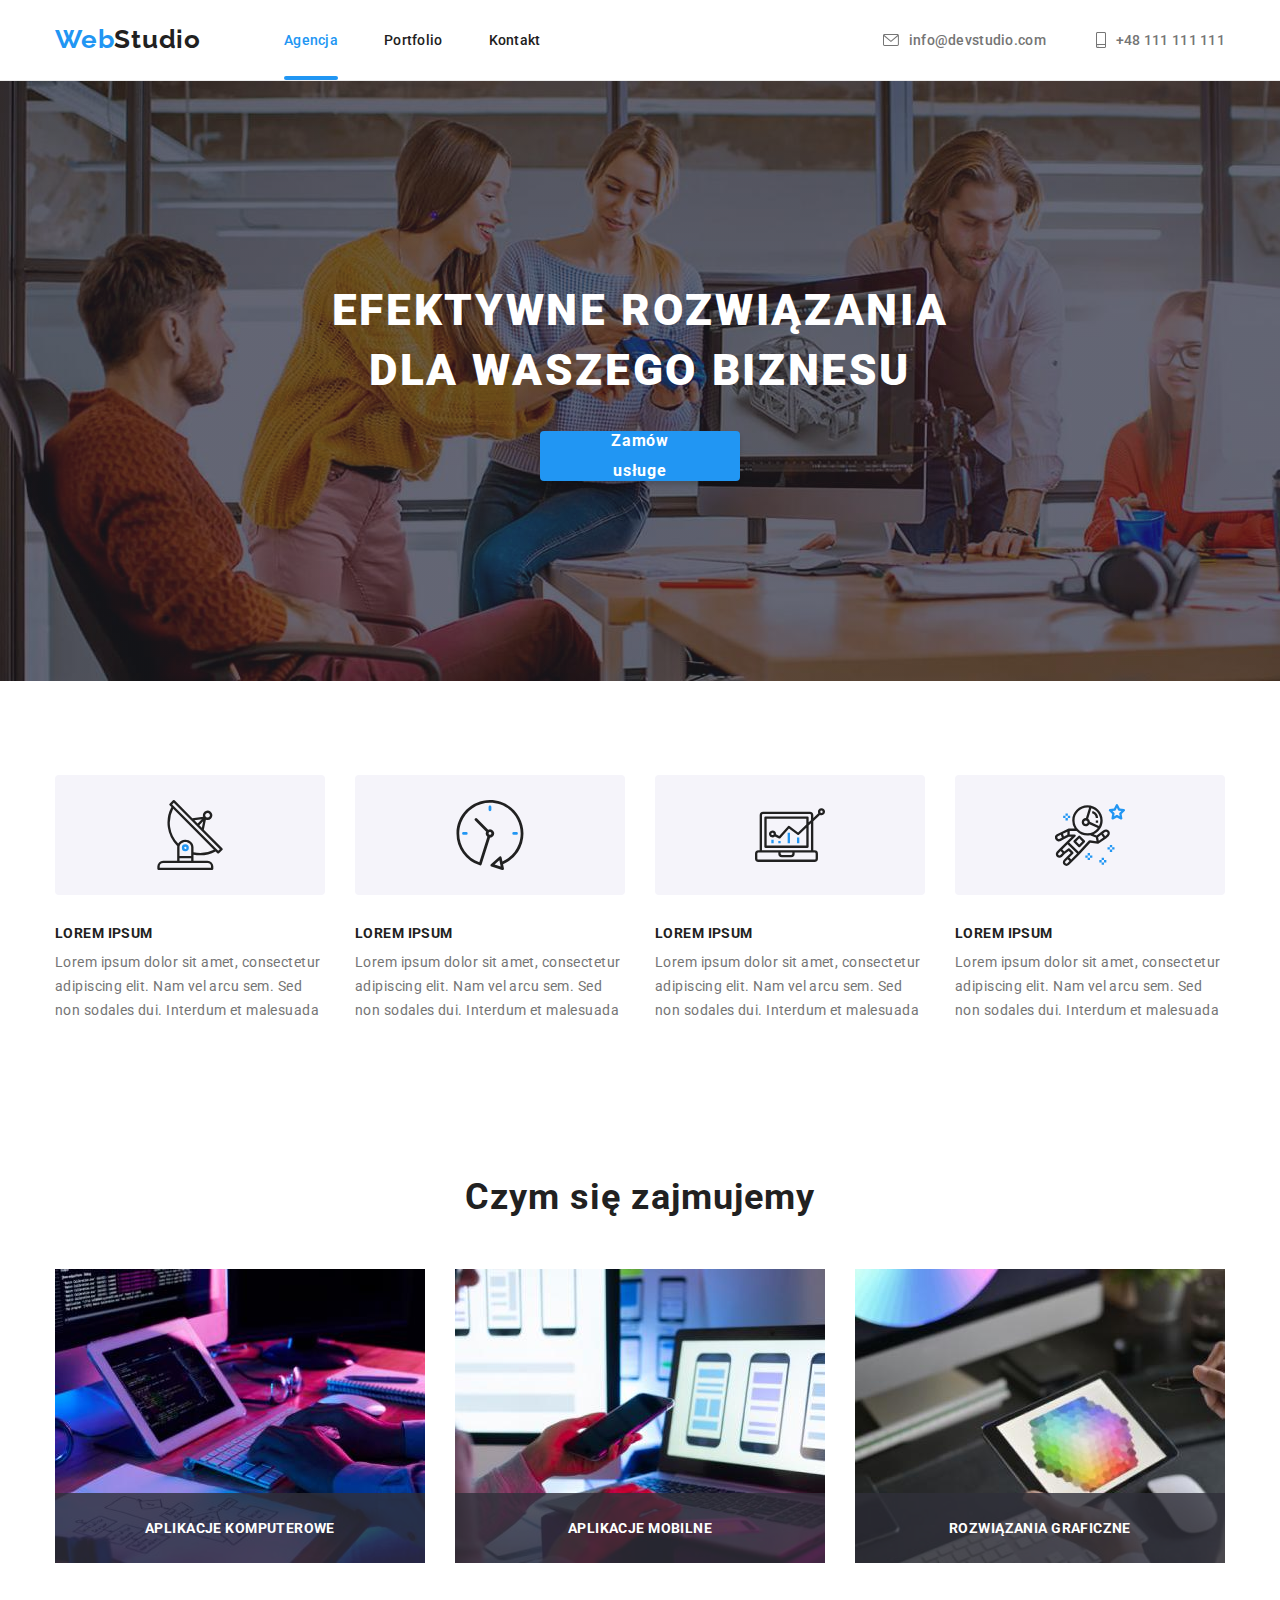
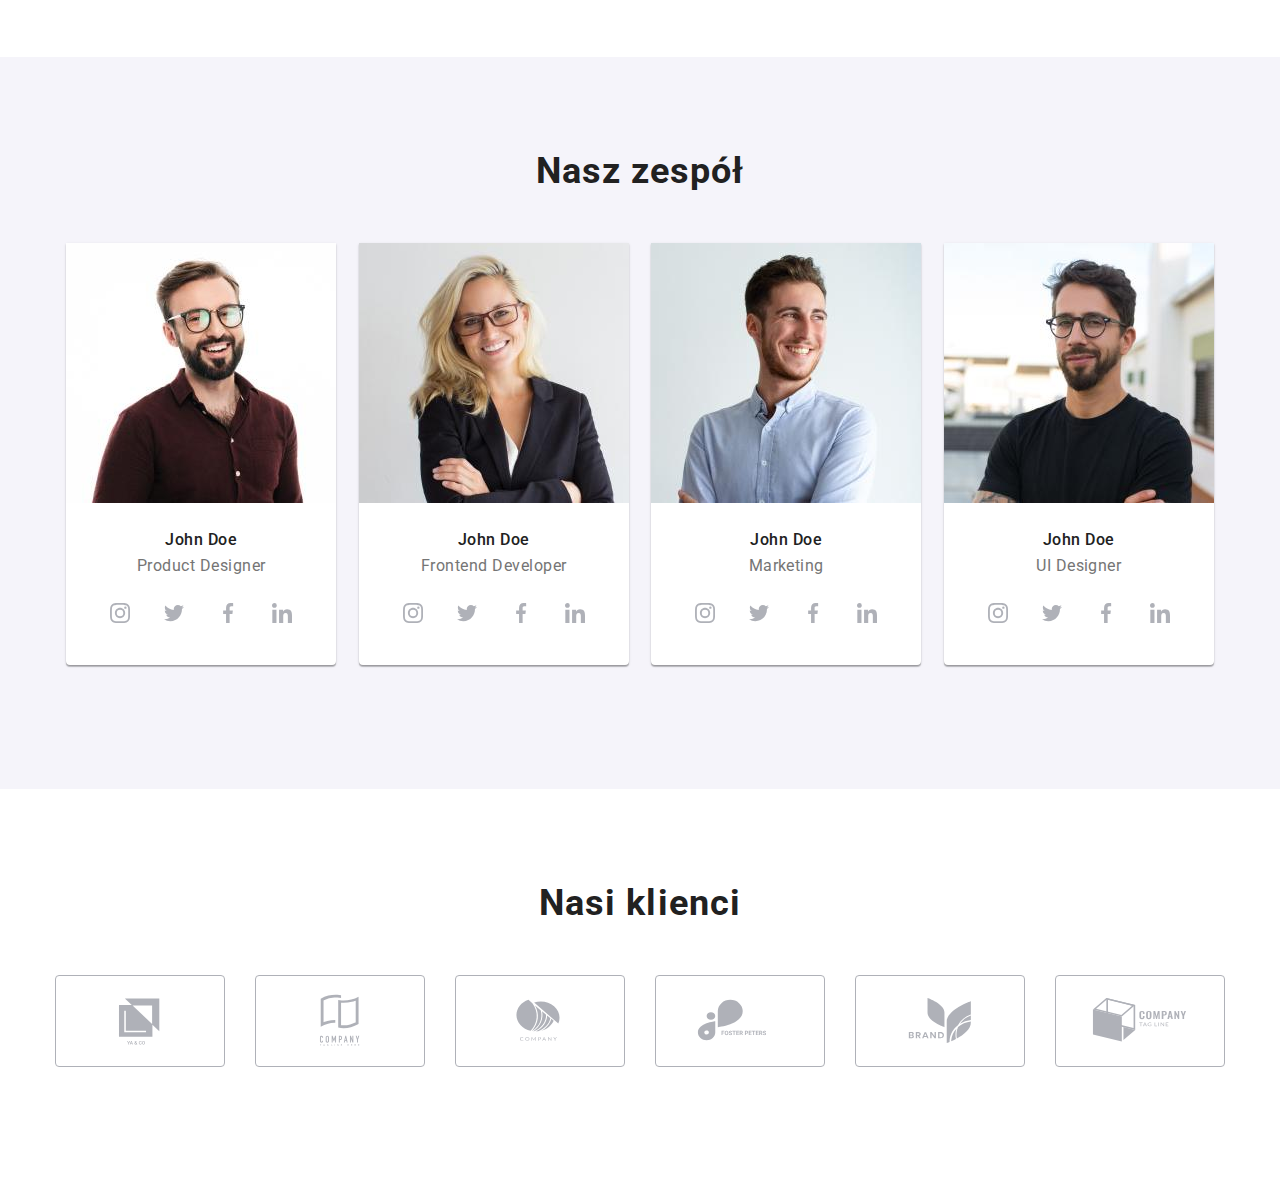
==== commit e2ab78d9: "responsible ourclients" ====
--- a/index.html
+++ b/index.html
@@ -342,7 +342,7 @@
                                 media="(min-width: 768px)">
                             <source
                                 srcset="images/images_mainpage/ourteam/1person450x460.jpg 1x, images/images_mainpage/ourteam/1person450x460@2x.jpg 2x"
-                                media="(min-width: 280px)">
+                                media="(min-width: 480px)">
                             <img class="our-team__img" src="images/images_mainpage/ourteam/1person270x260.jpg"
                                 alt="facet w okularach" />
                         </picture>
@@ -390,7 +390,7 @@
                                 media="(min-width: 768px)">
                             <source
                                 srcset="images/images_mainpage/ourteam/2person450x460.jpg 1x, images/images_mainpage/ourteam/2person450x460@2x.jpg 2x"
-                                media="(min-width: 280px)">
+                                media="(min-width: 480px)">
                             <img class="our-team__img" src="images/images_mainpage/ourteam/2person270x260.jpg"
                                 alt="kobieta w okularach" />
                         </picture>
@@ -437,7 +437,7 @@
                                 media="(min-width: 768px)">
                             <source
                                 srcset="images/images_mainpage/ourteam/3person450x460.jpg 1x, images/images_mainpage/ourteam/3person450x460@2x.jpg 2x"
-                                media="(min-width: 280px)">
+                                media="(min-width: 480px)">
                             <img class="our-team__img" src="images/images_mainpage/ourteam/3person270x260.jpg"
                                 alt="facet bez okularów" />
                         </picture>
@@ -482,7 +482,7 @@
                                 media="(min-width: 768px)">
                             <source
                                 srcset="images/images_mainpage/ourteam/4person450x460.jpg 1x, images/images_mainpage/ourteam/4person450x460@2x.jpg 2x"
-                                media="(min-width: 280px)">
+                                media="(min-width: 480px)">
                             <img class="our-team__img" src="images/images_mainpage/ourteam/4person270x260.jpg"
                                 alt="facet w okularach" />
                         </picture>
@@ -522,7 +522,7 @@
 
 			<!-- Our Clients -->
 
-			<!-- <section class="our-clients section">
+			<section class="our-clients section">
 				<div class="container">
 					<h2 class="second-header">Nasi klienci</h2>
 					<ul class="our-clients__list list">
@@ -568,7 +568,7 @@
 			</section>
 		</main>
 
-		<footer class="footer">
+		<!-- <footer class="footer">
 			<div class="container">
 				<div class="address-wrapper">
 					<a class="logo" href="index.html"
--- a/css/main.min.css
+++ b/css/main.min.css
@@ -1,2 +1,2 @@
-.visually-hidden{position:absolute !important;top:18px;left:5px;clip:rect(1px 1px 1px 1px);clip:rect(1px, 1px, 1px, 1px);padding:0 !important;border:0 !important;height:1px !important;width:1px !important;overflow:hidden}@media screen and (min-width: 1200px){.visually-hidden{left:14px}}body{font-family:"Roboto",sans-serif;color:#212121}button{font-family:inherit}h1,h2,h3,h4,h5,h6{margin:0;padding:0}p{margin:0;padding:0}ul,ol{margin:0;padding:0}img{display:block}a{text-decoration:none}.list{list-style:none}.container{width:100%;min-width:320px;padding:0 15px}.hero .container{height:400px;display:flex;flex-direction:column;justify-content:center;margin:0 auto}.our-team .container{display:block}@media screen and (min-width: 320px){.container{display:flex;justify-content:space-between;align-items:center}}@media screen and (min-width: 768px){.container{display:flex;align-items:center;padding:0 15px}}@media screen and (min-width: 1200px){.container{max-width:1200px;height:auto;padding:0 15px;margin:0 auto}.hero .container{height:600px}.what-we-do .container{display:block}}.section{padding-top:60px;padding-bottom:60px}@media screen and (min-width: 1200px){.section{padding-top:94px;padding-bottom:94px}}.close-btn{display:flex;justify-content:center;align-items:center;position:absolute;top:8px;right:8px;width:30px;height:30px;border-radius:50%;background:#fff;border:1px solid rgba(0,0,0,0.1);cursor:pointer}.close-btn__icon{width:18px;height:18px}.logo{font-family:"Raleway",sans-serif;font-style:normal;font-weight:700;font-size:24px;line-height:1.167;letter-spacing:0.03em;color:#2196f3;padding-top:16px;padding-bottom:16px}.logo__accent--dark-theme{color:#212121}.logo__accent--light-theme{color:#fff}@media screen and (min-width: 768px){.logo{padding-top:26px;padding-bottom:26px;margin-right:83px}}@media screen and (min-width: 1200px){.logo{font-size:26px;line-height:1.192;padding-top:24px;padding-bottom:25px}}.backdrop{position:fixed;display:flex;background:rgba(0,0,0,0.2);left:0;right:0;top:0;bottom:0;transition:transform 250ms cubic-bezier(0.4, 0, 0.2, 1),opacity 250ms cubic-bezier(0.4, 0, 0.2, 1),visibility 250ms cubic-bezier(0.4, 0, 0.2, 1)}.is-hidden{visibility:hidden;opacity:0;pointer-events:none;transform:scale(10%)}.modal{width:450px;height:609px;background:#fff;box-shadow:0px 1px 3px rgba(0,0,0,0.12),0px 1px 1px rgba(0,0,0,0.14),0px 2px 1px rgba(0,0,0,0.2);border-radius:4px;margin:auto;position:relative;padding:0 40px}.modal__header{font-weight:700;font-size:20px;line-height:1.15;text-align:center;letter-spacing:0.03em;padding:40px 0 12px}.modal__form{display:flex;flex-direction:column}.modal__label{font-weight:normal;font-size:12px;line-height:1.167;letter-spacing:0.01em;color:#757575;margin-bottom:4px}.modal__icon{width:18px;height:18px;position:absolute;left:12px;top:11px;fill:currentColor;transition:color 250ms cubic-bezier(0.4, 0, 0.2, 1)}.modal__links{text-decoration-line:underline;text-decoration-skip-ink:none;color:#2196f3}.modal__input{position:relative;border:1px solid rgba(33,33,33,0.2);border-radius:4px;height:40px;padding-left:42px;width:100%;margin-bottom:10px;transition:border-color 250ms cubic-bezier(0.4, 0, 0.2, 1)}.modal__input:focus{outline:none;border-color:#2196f3}.modal__input:focus+.modal__icon{color:#2196f3}.modal__input--position{position:relative}.modal__textarea{width:100%;height:120px;padding:12px 16px;border:1px solid rgba(33,33,33,0.2);border-radius:4px;margin-bottom:20px;resize:none;transition:border-color 250ms cubic-bezier(0.4, 0, 0.2, 1)}.modal__textarea:focus{outline:none;border-color:#2196f3}.modal__textarea::placeholder{font-weight:400;font-size:16px;line-height:1.167;letter-spacing:0.01em;color:rgba(117,117,117,0.5)}.modal__terms{display:inline-block;width:100%;font-weight:400;font-size:12px;line-height:1.167;letter-spacing:0.03em;color:#757575;text-align:center}.modal__terms::before{position:absolute;top:3px;left:-3px;display:inline-block;content:"";width:16px;height:16px;border:2px solid #212121;border-radius:1px;transition:background-color 250ms cubic-bezier(0.4, 0, 0.2, 1),border 250ms cubic-bezier(0.4, 0, 0.2, 1)}.modal__checkbox--position{margin-bottom:30px;position:relative}.modal__checkbox:checked+.modal__terms::before{background-color:#2196f3;border:none;background-image:url(../images/submit-icon.svg);background-repeat:no-repeat;background-position:center}@media screen and (min-width: 1200px){.modal{width:528px;height:581px}.modal__terms{font-size:14px;line-height:1.714}.modal__terms::before{left:6px}}.primary-btn{background-color:#2196f3;box-shadow:0px 4px 4px rgba(0,0,0,0.15);border-radius:4px;font-weight:700;font-size:16px;line-height:1.875;display:flex;align-items:center;justify-content:center;text-align:center;letter-spacing:0.06em;color:#fff;padding:10px 41px;margin:0 auto;border:none;width:200px;height:50px}.primary-btn:hover{cursor:pointer}.socials-list{display:flex;align-items:center;justify-content:center;margin-bottom:30px}.socials-list__icon{width:20px;height:20px;fill:currentColor}.socials-list__item:not(:last-child){padding-right:10px}.socials-list__link{display:flex;align-items:center;justify-content:center;width:44px;height:44px;border-radius:50%;padding:12px;color:#afb1b8;transition:background-color 250ms cubic-bezier(0.4, 0, 0.2, 1),color 250ms cubic-bezier(0.4, 0, 0.2, 1)}.socials-list__link:hover,.socials-list__link:focus{background-color:#2196f3;color:#fff}.second-header{font-weight:700;font-size:28px;line-height:1.179;text-align:center;letter-spacing:0.03em;padding-bottom:30px}@media screen and (min-width: 1200px){.second-header{font-size:36px;line-height:1.166;text-align:center;letter-spacing:0.03em;padding-bottom:50px}}.menu-mobile{background-color:#fff;flex-direction:column}.menu-mobile__open{width:40px;height:40px;background-color:transparent;border:none}.menu-mobile__close-btn{top:13px;right:20px}.menu-mobile__list{margin-top:48px;margin-bottom:302px;margin-left:40px}.menu-mobile__item:not(:last-child){margin-bottom:32px}.menu-mobile__open-icon{width:24px;height:16px;fill:#212121}.menu-mobile__open-icon:focus,.menu-mobile__open-icon:hover{fill:#2196f3}.menu-mobile__link{color:#212121;font-size:40px;font-weight:500;line-height:1.175;letter-spacing:0.02em}.menu-mobile__link--active{color:#2196f3}.mobile-contacts{margin-bottom:64px;margin-left:40px}.mobile-contacts__link{color:#757575;font-size:24px;font-weight:500;line-height:1.167;letter-spacing:0.02em}.mobile-contacts__link--accent{color:#2196f3;font-size:34px;font-weight:500;line-height:1.176;letter-spacing:0.02em}.mobile-contacts__item:not(:last-child){margin-bottom:32px}.mobile-socials{display:flex;margin-left:40px}.mobile-socials__link{color:#2196f3;font-size:18px;font-weight:500;line-height:1.222;letter-spacing:0.02em}.mobile-socials__item{margin-right:20px;position:relative}.mobile-socials__item:not(:first-child)::after{position:absolute;top:0;left:-10px;content:"";display:block;width:1px;height:22px;background-color:rgba(33,33,33,0.2)}.header{border-bottom:1px solid #ececec}.navigation,.phone-number,.email{display:none}@media screen and (min-width: 768px){.menu-mobile__open{display:none}.navigation{display:flex}.navigation__list{display:flex}.navigation__item:not(:last-child){margin-right:60px}.navigation__link{color:#212121;position:relative}.navigation__link::after{content:"";width:0;height:4px;background:#2196f3;border-radius:2px;position:absolute;bottom:-32px;right:0;transition:width 250ms cubic-bezier(0.4, 0, 0.2, 1)}.navigation__link:hover:after,.navigation__link:focus:after{width:100%;left:0}.navigation__link:hover,.navigation__link:focus{color:#2196f3}.navigation__link.navigation__link--active{color:#2196f3;position:relative}.navigation__link.navigation__link--active::after{content:"";width:100%;height:4px;background:#2196f3;border-radius:2px;position:absolute;bottom:-32px}.navigation__link,.email,.phone-number{font-style:normal;font-weight:500;font-size:14px;line-height:1.142;letter-spacing:0.02em;transition:color 250ms cubic-bezier(0.4, 0, 0.2, 1)}.contact{margin-left:auto}.email{margin-bottom:10px}.email,.phone-number{color:#757575;display:flex;align-items:center}.email:hover,.email:focus,.phone-number:hover,.phone-number:focus{color:#2196f3}.email__icon{width:16px;height:12px;margin-right:10px;fill:currentColor}.phone-number__icon{width:10px;height:16px;margin-right:15px;fill:currentColor}}@media screen and (min-width: 1200px){.navigation{display:flex}.navigation__item:not(:last-child){margin-right:46px}.email{margin-left:auto;margin-right:50px;margin-bottom:0}.contact{display:flex;align-items:center}.phone-number__icon{margin-right:10px}}.hero{background-image:linear-gradient(rgba(47,48,58,0.4), rgba(47,48,58,0.4)),url(../images/images_mainpage/hero/herobg480x400.jpg);background-repeat:no-repeat;background-size:cover}.hero__header{font-weight:900;font-size:26px;line-height:1.615;text-align:center;letter-spacing:0.06em;text-transform:uppercase;color:#fff;padding:0 0 30px;max-width:365px;margin:0 auto}@media (min-device-pixel-ratio: 2), (-webkit-min-device-pixel-ratio: 2), (min-resolution: 192dpi), (min-resolution: 2dppx){.hero{background:linear-gradient(rgba(47,48,58,0.4), rgba(47,48,58,0.4)),url(../images/images_mainpage/hero/herobg480x400@2x.jpg);background-size:cover}}@media screen and (min-width: 768px){.hero{background-image:linear-gradient(rgba(47,48,58,0.4), rgba(47,48,58,0.4)),url(../images/images_mainpage/hero/herobg768x400.jpg);background-size:cover}}@media screen and (min-width: 768px) and (min-device-pixel-ratio: 2), screen and (min-width: 768px) and (-webkit-min-device-pixel-ratio: 2), screen and (min-width: 768px) and (min-resolution: 192dpi), screen and (min-width: 768px) and (min-resolution: 2dppx){.hero{background:linear-gradient(rgba(47,48,58,0.4), rgba(47,48,58,0.4)),url(../images/images_mainpage/hero/herobg768x400@2x.jpg);background-size:cover}}@media screen and (min-width: 1200px){.hero__header{font-size:44px;line-height:1.363;padding:0 0 30px;max-width:692px}.hero{background-image:linear-gradient(rgba(47,48,58,0.4), rgba(47,48,58,0.4)),url(../images/images_mainpage/hero/herobg1600x600.jpg);background-size:cover;max-width:1600px;margin:auto}}@media screen and (min-width: 1200px) and (min-device-pixel-ratio: 2), screen and (min-width: 1200px) and (-webkit-min-device-pixel-ratio: 2), screen and (min-width: 1200px) and (min-resolution: 192dpi), screen and (min-width: 1200px) and (min-resolution: 2dppx){.hero{background:linear-gradient(rgba(47,48,58,0.4), rgba(47,48,58,0.4)),url(../images/images_mainpage/hero/herobg1600x600@2x.jpg);background-size:cover}}.atributes{padding-top:60px;padding-bottom:60px}.atributes__list{display:flex;flex-wrap:wrap}.atributes--icon-wrapper{display:flex;align-items:center;justify-content:center;height:120px;background-color:#f5f4fa;margin-bottom:30px;border-radius:4px}.atributes__icon{width:70px;height:70px}.atributes__header{font-weight:700;font-size:14px;line-height:1.142;letter-spacing:0.03em;text-transform:uppercase;padding-bottom:10px;text-align:center}.atributes__text{font-size:14px;line-height:1.714;letter-spacing:0.03em;color:#757575}.atributes__item:not(:last-child){margin-bottom:30px}@media screen and (min-width: 768px){.atributes__item{flex-basis:calc(100% / 2 - 15px)}.atributes__item:nth-child(2n+1){margin-right:30px}}@media screen and (min-width: 1200px){.atributes{padding-top:94px}.atributes__list{display:flex;flex-wrap:nowrap}.atributes__item:not(:last-child){margin-right:30px;margin-bottom:0}.atributes__header{text-align:left}}.our-clients__list{display:flex;align-items:center;justify-content:space-between}.our-clients__link{display:flex;align-items:center;justify-content:space-between;width:170px;height:92px;border:1px solid #afb1b8;box-sizing:border-box;border-radius:4px;padding:17.71px 32px 14.25px;color:#afb1b8;transition:border-color 250ms cubic-bezier(0.4, 0, 0.2, 1),color 250ms cubic-bezier(0.4, 0, 0.2, 1)}.our-clients__link:hover,.our-clients__link:focus{border-color:#2196f3;color:#2196f3}.our-clients__icon{width:106px;height:60px;fill:currentColor}.our-team{background-color:#f5f4fa;margin:0 auto}.our-team__list{display:flex;flex-wrap:wrap;justify-content:space-between}.our-team__item{background-color:#fff;box-shadow:0px 1px 3px rgba(0,0,0,0.12),0px 1px 1px rgba(0,0,0,0.14),0px 2px 1px rgba(0,0,0,0.2);border-radius:0px 0px 4px 4px}.our-team__item:not(:last-child){margin-bottom:30px}.our-team__employee{font-weight:500;font-size:16px;line-height:0.842;text-align:center;letter-spacing:0.03em;padding-top:30px;padding-bottom:10px}.our-team__occupation{font-size:16px;line-height:1.187;text-align:center;letter-spacing:0.03em;color:#757575;padding-bottom:16px}@media screen and (min-width: 768px){.our-team__item{margin-bottom:30px}}.what-we-do{display:none}@media screen and (min-width: 1200px){.what-we-do{display:block}.what-we-do__list{display:flex;justify-content:space-between}.what-we-do__item{position:relative}.what-we-do__text{font-weight:700;font-size:14px;line-height:1.143;text-align:center;letter-spacing:0.03em;text-transform:uppercase;color:#fff;width:100%;height:70px;display:flex;justify-content:center;align-items:center;background:rgba(47,48,58,0.8);position:absolute;bottom:0}}.footer{background-color:#2f303a;margin:0 auto}.address-list{padding-top:20px}.address-list__item:not(:last-child){padding-bottom:9px}.address-list__item:last-child{padding-bottom:60px}.address-list__link{font-style:normal;font-size:14px;line-height:1.714;letter-spacing:0.03em;color:rgba(255,255,255,0.6);transition:color 250ms cubic-bezier(0.4, 0, 0.2, 1)}.address-list__link:hover,.address-list__link:focus{color:#2196f3}.address-list__link--light-theme{color:#fff}.join-us--grey-link-theme{background:rgba(255,255,255,0.1)}.join-us--white-icon-theme{fill:#fff}.join-us__wrapper{padding-left:70px}.sign-up__wrapper{padding-left:78px}.join-us,.sing-up{font-weight:700;font-size:14px;line-height:1.143;letter-spacing:0.03em;text-transform:uppercase;color:#fff;padding-top:12px;padding-bottom:20px}.sign-up__form{display:flex}.sign-up__btn{position:relative;padding-right:76px}.sign-up__icon{position:absolute;width:24px;height:24px;right:28px}.sign-up__input{width:358px;height:50px;border:1px solid rgba(255,255,255,0.3);background-color:transparent;filter:drop-shadow(0px 4px 4px rgba(0,0,0,0.15));border-radius:4px;padding-left:16px;margin-right:12px;color:#fff}.sign-up__input:focus{outline:none;border-color:#fff}.sign-up__input:focus::placeholder{color:#fff}.filters__list{display:flex;justify-content:center}.filters__item:not(:last-child){padding-right:8px;padding-bottom:34px}.filters__btn{font-weight:500;font-size:16px;line-height:1.625;text-align:center;letter-spacing:0.03em;display:flex;align-items:center;background-color:#f5f4fa;border:none;border-radius:4px;padding:6px 22px;transition:background-color 250ms cubic-bezier(0.4, 0, 0.2, 1),color 250ms cubic-bezier(0.4, 0, 0.2, 1),box-shadow 250ms cubic-bezier(0.4, 0, 0.2, 1)}.filters__btn:hover,.filters__btn:focus{cursor:pointer;color:#fff;background-color:#2196f3;box-shadow:0px 3px 1px rgba(0,0,0,0.1),0px 1px 2px rgba(0,0,0,0.08),0px 2px 2px rgba(0,0,0,0.12)}.projects__list{display:flex;flex-wrap:wrap}.projects__wrapper{position:relative;display:flex;overflow:hidden}.projects__text-popup{position:absolute;bottom:0;width:100%;height:100%;display:flex;align-items:center;padding-left:24px;padding-right:45px;font-weight:400;font-size:18px;line-height:1.556;letter-spacing:0.03em;color:#fff;background:rgba(33,150,243,0.9);transform:translatey(100%);transition:transform 250ms cubic-bezier(0.4, 0, 0.2, 1)}.projects__border{border:1px solid #eeeeee}.projects__title{font-weight:700;font-size:18px;line-height:2;letter-spacing:0.06em;padding-top:20px;padding-left:24px}.projects__type{font-size:16px;line-height:1.875;letter-spacing:0.03em;color:#757575;padding-top:4px;padding-bottom:20px;padding-left:24px}.projects__item{margin-bottom:30px;transition:box-shadow 250ms cubic-bezier(0.4, 0, 0.2, 1)}.projects__item:not(:nth-child(3n)){margin-right:30px}.projects__item:hover{box-shadow:0px 1px 1px rgba(0,0,0,0.12),0px 4px 4px rgba(0,0,0,0.06),1px 4px 6px rgba(0,0,0,0.16)}.projects__item:hover .projects__text-popup{transform:translatey(0)}
+.visually-hidden{position:absolute !important;top:18px;left:5px;clip:rect(1px 1px 1px 1px);clip:rect(1px, 1px, 1px, 1px);padding:0 !important;border:0 !important;height:1px !important;width:1px !important;overflow:hidden}@media screen and (min-width: 1200px){.visually-hidden{left:14px}}body{font-family:"Roboto",sans-serif;color:#212121}button{font-family:inherit}h1,h2,h3,h4,h5,h6{margin:0;padding:0}p{margin:0;padding:0}ul,ol{margin:0;padding:0}img{display:block}a{text-decoration:none}.list{list-style:none}.container{width:100%;min-width:320px;padding:0 15px}.hero .container{height:400px;display:flex;flex-direction:column;justify-content:center;margin:0 auto}.our-team .container{display:block}.our-clients .container{display:block}@media screen and (min-width: 320px){.container{display:flex;justify-content:space-between;align-items:center}}@media screen and (min-width: 768px){.container{display:flex;align-items:center;padding:0 15px}}@media screen and (min-width: 1200px){.container{max-width:1200px;height:auto;padding:0 15px;margin:0 auto}.hero .container{height:600px}.what-we-do .container{display:block}}.section{padding-top:60px;padding-bottom:60px}@media screen and (min-width: 1200px){.section{padding-top:94px;padding-bottom:94px}}.close-btn{display:flex;justify-content:center;align-items:center;position:absolute;top:8px;right:8px;width:30px;height:30px;border-radius:50%;background:#fff;border:1px solid rgba(0,0,0,0.1);cursor:pointer}.close-btn__icon{width:18px;height:18px}.logo{font-family:"Raleway",sans-serif;font-style:normal;font-weight:700;font-size:24px;line-height:1.167;letter-spacing:0.03em;color:#2196f3;padding-top:16px;padding-bottom:16px}.logo__accent--dark-theme{color:#212121}.logo__accent--light-theme{color:#fff}@media screen and (min-width: 768px){.logo{padding-top:26px;padding-bottom:26px;margin-right:83px}}@media screen and (min-width: 1200px){.logo{font-size:26px;line-height:1.192;padding-top:24px;padding-bottom:25px}}.backdrop{position:fixed;display:flex;background:rgba(0,0,0,0.2);left:0;right:0;top:0;bottom:0;transition:transform 250ms cubic-bezier(0.4, 0, 0.2, 1),opacity 250ms cubic-bezier(0.4, 0, 0.2, 1),visibility 250ms cubic-bezier(0.4, 0, 0.2, 1)}.is-hidden{visibility:hidden;opacity:0;pointer-events:none;transform:scale(10%)}.modal{width:450px;height:609px;background:#fff;box-shadow:0px 1px 3px rgba(0,0,0,0.12),0px 1px 1px rgba(0,0,0,0.14),0px 2px 1px rgba(0,0,0,0.2);border-radius:4px;margin:auto;position:relative;padding:0 40px}.modal__header{font-weight:700;font-size:20px;line-height:1.15;text-align:center;letter-spacing:0.03em;padding:40px 0 12px}.modal__form{display:flex;flex-direction:column}.modal__label{font-weight:normal;font-size:12px;line-height:1.167;letter-spacing:0.01em;color:#757575;margin-bottom:4px}.modal__icon{width:18px;height:18px;position:absolute;left:12px;top:11px;fill:currentColor;transition:color 250ms cubic-bezier(0.4, 0, 0.2, 1)}.modal__links{text-decoration-line:underline;text-decoration-skip-ink:none;color:#2196f3}.modal__input{position:relative;border:1px solid rgba(33,33,33,0.2);border-radius:4px;height:40px;padding-left:42px;width:100%;margin-bottom:10px;transition:border-color 250ms cubic-bezier(0.4, 0, 0.2, 1)}.modal__input:focus{outline:none;border-color:#2196f3}.modal__input:focus+.modal__icon{color:#2196f3}.modal__input--position{position:relative}.modal__textarea{width:100%;height:120px;padding:12px 16px;border:1px solid rgba(33,33,33,0.2);border-radius:4px;margin-bottom:20px;resize:none;transition:border-color 250ms cubic-bezier(0.4, 0, 0.2, 1)}.modal__textarea:focus{outline:none;border-color:#2196f3}.modal__textarea::placeholder{font-weight:400;font-size:16px;line-height:1.167;letter-spacing:0.01em;color:rgba(117,117,117,0.5)}.modal__terms{display:inline-block;width:100%;font-weight:400;font-size:12px;line-height:1.167;letter-spacing:0.03em;color:#757575;text-align:center}.modal__terms::before{position:absolute;top:3px;left:-3px;display:inline-block;content:"";width:16px;height:16px;border:2px solid #212121;border-radius:1px;transition:background-color 250ms cubic-bezier(0.4, 0, 0.2, 1),border 250ms cubic-bezier(0.4, 0, 0.2, 1)}.modal__checkbox--position{margin-bottom:30px;position:relative}.modal__checkbox:checked+.modal__terms::before{background-color:#2196f3;border:none;background-image:url(../images/submit-icon.svg);background-repeat:no-repeat;background-position:center}@media screen and (min-width: 1200px){.modal{width:528px;height:581px}.modal__terms{font-size:14px;line-height:1.714}.modal__terms::before{left:6px}}.primary-btn{background-color:#2196f3;box-shadow:0px 4px 4px rgba(0,0,0,0.15);border-radius:4px;font-weight:700;font-size:16px;line-height:1.875;display:flex;align-items:center;justify-content:center;text-align:center;letter-spacing:0.06em;color:#fff;padding:10px 41px;margin:0 auto;border:none;width:200px;height:50px}.primary-btn:hover{cursor:pointer}.socials-list{display:flex;align-items:center;justify-content:center;margin-bottom:30px}.socials-list__icon{width:20px;height:20px;fill:currentColor}.socials-list__item:not(:last-child){padding-right:10px}.socials-list__link{display:flex;align-items:center;justify-content:center;width:44px;height:44px;border-radius:50%;padding:12px;color:#afb1b8;transition:background-color 250ms cubic-bezier(0.4, 0, 0.2, 1),color 250ms cubic-bezier(0.4, 0, 0.2, 1)}.socials-list__link:hover,.socials-list__link:focus{background-color:#2196f3;color:#fff}.second-header{font-weight:700;font-size:28px;line-height:1.179;text-align:center;letter-spacing:0.03em;padding-bottom:30px}@media screen and (min-width: 1200px){.second-header{font-size:36px;line-height:1.166;text-align:center;letter-spacing:0.03em;padding-bottom:50px}}.menu-mobile{background-color:#fff;flex-direction:column}.menu-mobile__open{width:40px;height:40px;background-color:transparent;border:none}.menu-mobile__close-btn{top:13px;right:20px}.menu-mobile__list{margin-top:48px;margin-bottom:302px;margin-left:40px}.menu-mobile__item:not(:last-child){margin-bottom:32px}.menu-mobile__open-icon{width:24px;height:16px;fill:#212121}.menu-mobile__open-icon:focus,.menu-mobile__open-icon:hover{fill:#2196f3}.menu-mobile__link{color:#212121;font-size:40px;font-weight:500;line-height:1.175;letter-spacing:0.02em}.menu-mobile__link--active{color:#2196f3}.mobile-contacts{margin-bottom:64px;margin-left:40px}.mobile-contacts__link{color:#757575;font-size:24px;font-weight:500;line-height:1.167;letter-spacing:0.02em}.mobile-contacts__link--accent{color:#2196f3;font-size:34px;font-weight:500;line-height:1.176;letter-spacing:0.02em}.mobile-contacts__item:not(:last-child){margin-bottom:32px}.mobile-socials{display:flex;margin-left:40px}.mobile-socials__link{color:#2196f3;font-size:18px;font-weight:500;line-height:1.222;letter-spacing:0.02em}.mobile-socials__item{margin-right:20px;position:relative}.mobile-socials__item:not(:first-child)::after{position:absolute;top:0;left:-10px;content:"";display:block;width:1px;height:22px;background-color:rgba(33,33,33,0.2)}.header{border-bottom:1px solid #ececec}.navigation,.phone-number,.email{display:none}@media screen and (min-width: 768px){.menu-mobile__open{display:none}.navigation{display:flex}.navigation__list{display:flex}.navigation__item:not(:last-child){margin-right:60px}.navigation__link{color:#212121;position:relative}.navigation__link::after{content:"";width:0;height:4px;background:#2196f3;border-radius:2px;position:absolute;bottom:-32px;right:0;transition:width 250ms cubic-bezier(0.4, 0, 0.2, 1)}.navigation__link:hover:after,.navigation__link:focus:after{width:100%;left:0}.navigation__link:hover,.navigation__link:focus{color:#2196f3}.navigation__link.navigation__link--active{color:#2196f3;position:relative}.navigation__link.navigation__link--active::after{content:"";width:100%;height:4px;background:#2196f3;border-radius:2px;position:absolute;bottom:-32px}.navigation__link,.email,.phone-number{font-style:normal;font-weight:500;font-size:14px;line-height:1.142;letter-spacing:0.02em;transition:color 250ms cubic-bezier(0.4, 0, 0.2, 1)}.contact{margin-left:auto}.email{margin-bottom:10px}.email,.phone-number{color:#757575;display:flex;align-items:center}.email:hover,.email:focus,.phone-number:hover,.phone-number:focus{color:#2196f3}.email__icon{width:16px;height:12px;margin-right:10px;fill:currentColor}.phone-number__icon{width:10px;height:16px;margin-right:15px;fill:currentColor}}@media screen and (min-width: 1200px){.navigation{display:flex}.navigation__item:not(:last-child){margin-right:46px}.email{margin-left:auto;margin-right:50px;margin-bottom:0}.contact{display:flex;align-items:center}.phone-number__icon{margin-right:10px}}.hero{background-image:linear-gradient(rgba(47,48,58,0.4), rgba(47,48,58,0.4)),url(../images/images_mainpage/hero/herobg480x400.jpg);background-repeat:no-repeat;background-size:cover}.hero__header{font-weight:900;font-size:26px;line-height:1.615;text-align:center;letter-spacing:0.06em;text-transform:uppercase;color:#fff;padding:0 0 30px;max-width:365px;margin:0 auto}@media (min-device-pixel-ratio: 2), (-webkit-min-device-pixel-ratio: 2), (min-resolution: 192dpi), (min-resolution: 2dppx){.hero{background:linear-gradient(rgba(47,48,58,0.4), rgba(47,48,58,0.4)),url(../images/images_mainpage/hero/herobg480x400@2x.jpg);background-size:cover}}@media screen and (min-width: 768px){.hero{background-image:linear-gradient(rgba(47,48,58,0.4), rgba(47,48,58,0.4)),url(../images/images_mainpage/hero/herobg768x400.jpg);background-size:cover}}@media screen and (min-width: 768px) and (min-device-pixel-ratio: 2), screen and (min-width: 768px) and (-webkit-min-device-pixel-ratio: 2), screen and (min-width: 768px) and (min-resolution: 192dpi), screen and (min-width: 768px) and (min-resolution: 2dppx){.hero{background:linear-gradient(rgba(47,48,58,0.4), rgba(47,48,58,0.4)),url(../images/images_mainpage/hero/herobg768x400@2x.jpg);background-size:cover}}@media screen and (min-width: 1200px){.hero__header{font-size:44px;line-height:1.363;padding:0 0 30px;max-width:692px}.hero{background-image:linear-gradient(rgba(47,48,58,0.4), rgba(47,48,58,0.4)),url(../images/images_mainpage/hero/herobg1600x600.jpg);background-size:cover;max-width:1600px;margin:auto}}@media screen and (min-width: 1200px) and (min-device-pixel-ratio: 2), screen and (min-width: 1200px) and (-webkit-min-device-pixel-ratio: 2), screen and (min-width: 1200px) and (min-resolution: 192dpi), screen and (min-width: 1200px) and (min-resolution: 2dppx){.hero{background:linear-gradient(rgba(47,48,58,0.4), rgba(47,48,58,0.4)),url(../images/images_mainpage/hero/herobg1600x600@2x.jpg);background-size:cover}}.atributes{padding-top:60px;padding-bottom:60px}.atributes__list{display:flex;flex-wrap:wrap}.atributes--icon-wrapper{display:flex;align-items:center;justify-content:center;height:120px;background-color:#f5f4fa;margin-bottom:30px;border-radius:4px}.atributes__icon{width:70px;height:70px}.atributes__header{font-weight:700;font-size:14px;line-height:1.142;letter-spacing:0.03em;text-transform:uppercase;padding-bottom:10px;text-align:center}.atributes__text{font-size:14px;line-height:1.714;letter-spacing:0.03em;color:#757575}.atributes__item:not(:last-child){margin-bottom:30px}@media screen and (min-width: 768px){.atributes__item{flex-basis:calc(100% / 2 - 15px)}.atributes__item:nth-child(2n+1){margin-right:30px}}@media screen and (min-width: 1200px){.atributes{padding-top:94px}.atributes__list{display:flex;flex-wrap:nowrap}.atributes__item:not(:last-child){margin-right:30px;margin-bottom:0}.atributes__header{text-align:left}}.our-clients__list{display:flex;flex-wrap:wrap;align-items:center;justify-content:center}.our-clients__item{margin-bottom:30px;min-width:230px}.our-clients__link{display:flex;align-items:center;justify-content:center;height:92px;border:1px solid #afb1b8;box-sizing:border-box;border-radius:4px;color:#afb1b8;transition:border-color 250ms cubic-bezier(0.4, 0, 0.2, 1),color 250ms cubic-bezier(0.4, 0, 0.2, 1)}.our-clients__link:hover,.our-clients__link:focus{border-color:#2196f3;color:#2196f3}.our-clients__icon{width:106px;height:60px;fill:currentColor}@media screen and (min-width: 480px) and (max-width: 767px){.our-clients__list{justify-content:space-around}.our-clients__item{flex-basis:calc(100% / 2 - 30px);min-width:210px;flex-grow:1}.our-clients__item:nth-child(2n+1){margin-right:30px}}@media screen and (min-width: 768px) and (max-width: 1199px){.our-clients__list{justify-content:space-around}.our-clients__item{flex-basis:calc(100% / 3 - 30px);min-width:226px;flex-grow:1}.our-clients__item:not(:nth-child(3n)){margin-right:30px}}@media screen and (min-width: 1200px){.our-clients__list{justify-content:space-between}.our-clients__item{min-width:170px}}.our-team{background-color:#f5f4fa;margin:0 auto}.our-team__list{display:flex;flex-wrap:wrap;justify-content:center}.our-team__item{background-color:#fff;box-shadow:0px 1px 3px rgba(0,0,0,0.12),0px 1px 1px rgba(0,0,0,0.14),0px 2px 1px rgba(0,0,0,0.2);border-radius:0px 0px 4px 4px}.our-team__item:not(:last-child){margin-bottom:30px}.our-team__employee{font-weight:500;font-size:16px;line-height:0.842;text-align:center;letter-spacing:0.03em;padding-top:30px;padding-bottom:10px}.our-team__occupation{font-size:16px;line-height:1.187;text-align:center;letter-spacing:0.03em;color:#757575;padding-bottom:16px}@media screen and (min-width: 768px){.our-team__list{justify-content:space-around}.our-team__item{margin-bottom:30px}}.what-we-do{display:none}@media screen and (min-width: 1200px){.what-we-do{display:block}.what-we-do__list{display:flex;justify-content:space-between}.what-we-do__item{position:relative}.what-we-do__text{font-weight:700;font-size:14px;line-height:1.143;text-align:center;letter-spacing:0.03em;text-transform:uppercase;color:#fff;width:100%;height:70px;display:flex;justify-content:center;align-items:center;background:rgba(47,48,58,0.8);position:absolute;bottom:0}}.footer{background-color:#2f303a;margin:0 auto}.address-list{padding-top:20px}.address-list__item:not(:last-child){padding-bottom:9px}.address-list__item:last-child{padding-bottom:60px}.address-list__link{font-style:normal;font-size:14px;line-height:1.714;letter-spacing:0.03em;color:rgba(255,255,255,0.6);transition:color 250ms cubic-bezier(0.4, 0, 0.2, 1)}.address-list__link:hover,.address-list__link:focus{color:#2196f3}.address-list__link--light-theme{color:#fff}.join-us--grey-link-theme{background:rgba(255,255,255,0.1)}.join-us--white-icon-theme{fill:#fff}.join-us__wrapper{padding-left:70px}.sign-up__wrapper{padding-left:78px}.join-us,.sing-up{font-weight:700;font-size:14px;line-height:1.143;letter-spacing:0.03em;text-transform:uppercase;color:#fff;padding-top:12px;padding-bottom:20px}.sign-up__form{display:flex}.sign-up__btn{position:relative;padding-right:76px}.sign-up__icon{position:absolute;width:24px;height:24px;right:28px}.sign-up__input{width:358px;height:50px;border:1px solid rgba(255,255,255,0.3);background-color:transparent;filter:drop-shadow(0px 4px 4px rgba(0,0,0,0.15));border-radius:4px;padding-left:16px;margin-right:12px;color:#fff}.sign-up__input:focus{outline:none;border-color:#fff}.sign-up__input:focus::placeholder{color:#fff}.filters__list{display:flex;justify-content:center}.filters__item:not(:last-child){padding-right:8px;padding-bottom:34px}.filters__btn{font-weight:500;font-size:16px;line-height:1.625;text-align:center;letter-spacing:0.03em;display:flex;align-items:center;background-color:#f5f4fa;border:none;border-radius:4px;padding:6px 22px;transition:background-color 250ms cubic-bezier(0.4, 0, 0.2, 1),color 250ms cubic-bezier(0.4, 0, 0.2, 1),box-shadow 250ms cubic-bezier(0.4, 0, 0.2, 1)}.filters__btn:hover,.filters__btn:focus{cursor:pointer;color:#fff;background-color:#2196f3;box-shadow:0px 3px 1px rgba(0,0,0,0.1),0px 1px 2px rgba(0,0,0,0.08),0px 2px 2px rgba(0,0,0,0.12)}.projects__list{display:flex;flex-wrap:wrap}.projects__wrapper{position:relative;display:flex;overflow:hidden}.projects__text-popup{position:absolute;bottom:0;width:100%;height:100%;display:flex;align-items:center;padding-left:24px;padding-right:45px;font-weight:400;font-size:18px;line-height:1.556;letter-spacing:0.03em;color:#fff;background:rgba(33,150,243,0.9);transform:translatey(100%);transition:transform 250ms cubic-bezier(0.4, 0, 0.2, 1)}.projects__border{border:1px solid #eeeeee}.projects__title{font-weight:700;font-size:18px;line-height:2;letter-spacing:0.06em;padding-top:20px;padding-left:24px}.projects__type{font-size:16px;line-height:1.875;letter-spacing:0.03em;color:#757575;padding-top:4px;padding-bottom:20px;padding-left:24px}.projects__item{margin-bottom:30px;transition:box-shadow 250ms cubic-bezier(0.4, 0, 0.2, 1)}.projects__item:not(:nth-child(3n)){margin-right:30px}.projects__item:hover{box-shadow:0px 1px 1px rgba(0,0,0,0.12),0px 4px 4px rgba(0,0,0,0.06),1px 4px 6px rgba(0,0,0,0.16)}.projects__item:hover .projects__text-popup{transform:translatey(0)}
 /*# sourceMappingURL=main.min.css.map */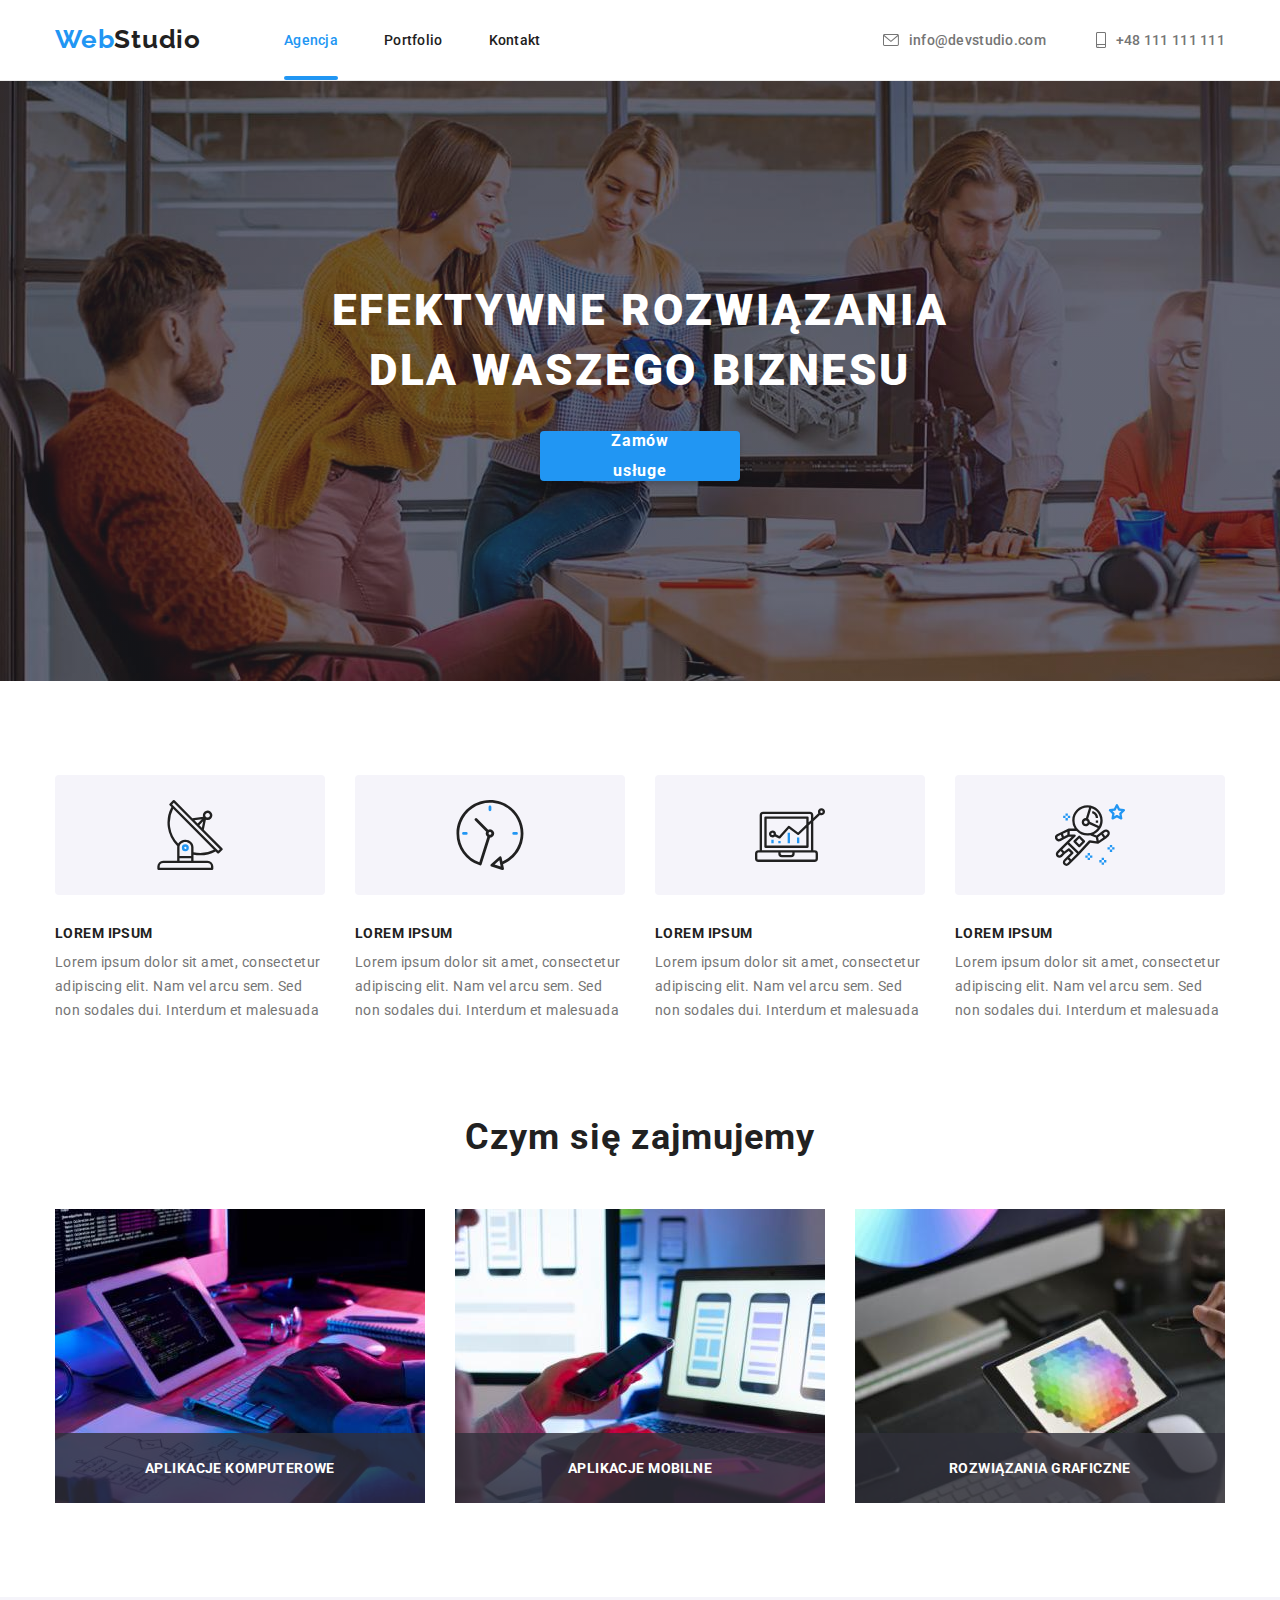
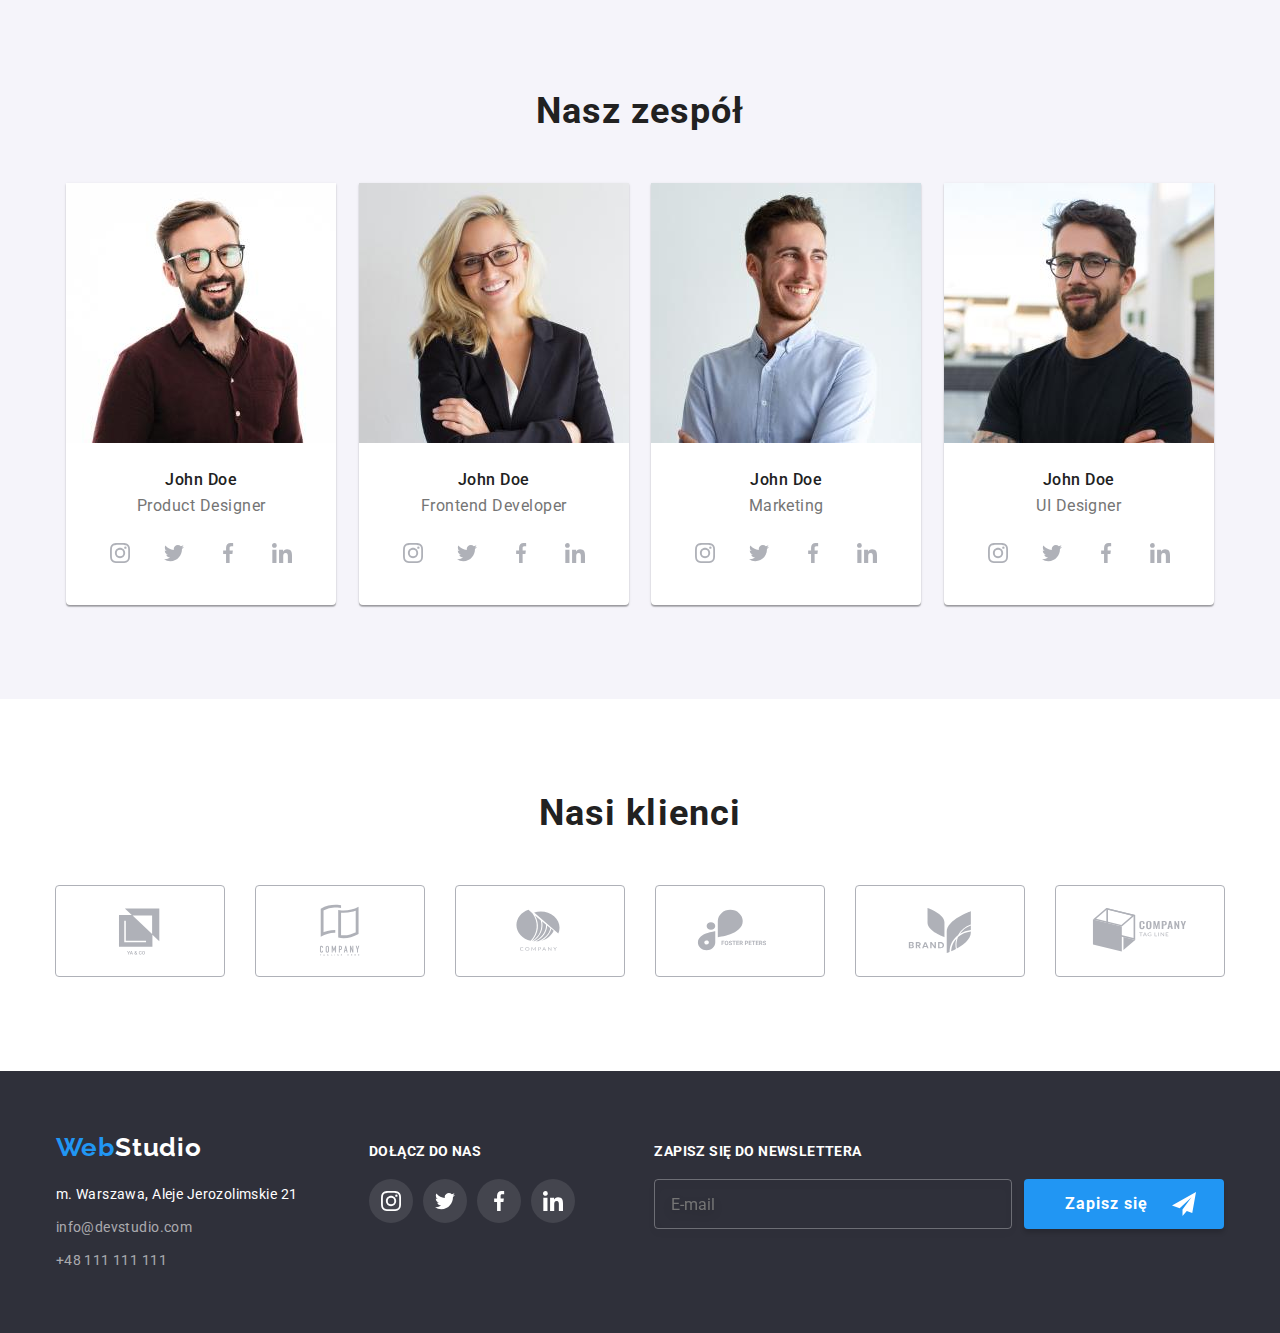
==== commit 6ad3f968: "responsible footer" ====
--- a/index.html
+++ b/index.html
@@ -44,17 +44,17 @@
 					</ul>
 				</nav>
 				<div class="contact">
-				<a class="email" href="mailto:info@devstudio.com">
-					<svg class="email__icon">
-						<use href="images/icons.svg#envelope"></use></svg
-					>info@devstudio.com</a
-				>
-				<a href="tel:+48111111111" class="phone-number">
-					<svg class="phone-number__icon">
-						<use href="images/icons.svg#smartphone"></use>
-					</svg>
-					+48 111 111 111</a
-				>
+					<a class="email" href="mailto:info@devstudio.com">
+						<svg class="email__icon">
+							<use href="images/icons.svg#envelope"></use></svg
+						>info@devstudio.com</a
+					>
+					<a href="tel:+48111111111" class="phone-number">
+						<svg class="phone-number__icon">
+							<use href="images/icons.svg#smartphone"></use>
+						</svg>
+						+48 111 111 111</a
+					>
 				</div>
 
 				<button mobile-menu-open type="button" class="menu-mobile__open">
@@ -65,16 +65,21 @@
 			</div>
 
 			<div mobile-menu class="menu-mobile backdrop is-hidden">
-				
-				<button type="button" class="close-btn menu-mobile__close-btn" mobile-menu-close>
+				<button
+					type="button"
+					class="close-btn menu-mobile__close-btn"
+					mobile-menu-close
+				>
 					<svg class="close-btn__icon">
 						<use href="images/icons.svg#close-icon"></use>
 					</svg>
 				</button>
-				
+
 				<ul class="menu-mobile__list">
 					<li class="menu-mobile__item list">
-						<a class="menu-mobile__link menu-mobile__link--active" href="index.html"
+						<a
+							class="menu-mobile__link menu-mobile__link--active"
+							href="index.html"
 							>Agencja</a
 						>
 					</li>
@@ -94,7 +99,7 @@
 							+48 111 111 111</a
 						>
 					</li>
-					<li class="mobile-contacts__item  list">
+					<li class="mobile-contacts__item list">
 						<a class="mobile-contacts__link" href="mailto:info@devstudio.com">
 							info@devstudio.com</a
 						>
@@ -119,12 +124,10 @@
 
 		<section class="hero">
 			<div class="container">
-			
 				<h1 class="hero__header">EFEKTYWNE ROZWIĄZANIA DLA WASZEGO BIZNESU</h1>
 				<button class="primary-btn" type="button" data-modal-open>
 					Zamów usługe
 				</button>
-			
 			</div>
 		</section>
 
@@ -283,7 +286,7 @@
 
 			<!-- What we do-->
 
-			<section class="what-we-do section">
+			<section class="what-we-do">
 				<div class="container">
 					<h2 class="second-header">Czym się zajmujemy</h2>
 					<ul class="what-we-do__list list">
@@ -331,24 +334,35 @@
 					<h2 class="second-header">Nasz zespół</h2>
 					<ul class="our-team__list list">
 						<li class="our-team__item">
-							
-								
-						<picture class="our-team__img">
-                            <source
-                                srcset="images/images_mainpage/ourteam/1person270x260.jpg 1x, images/images_mainpage/ourteam/1person270x260@2x.jpg 2x"
-                                media="(min-width: 1200px)">
-                            <source
-                                srcset="images/images_mainpage/ourteam/1person354x374.jpg 1x, images/images_mainpage/ourteam/1person354x374@2x.jpg 2x"
-                                media="(min-width: 768px)">
-                            <source
-                                srcset="images/images_mainpage/ourteam/1person450x460.jpg 1x, images/images_mainpage/ourteam/1person450x460@2x.jpg 2x"
-                                media="(min-width: 480px)">
-                            <img class="our-team__img" src="images/images_mainpage/ourteam/1person270x260.jpg"
-                                alt="facet w okularach" />
-                        </picture>
-
-
-							
+							<picture class="our-team__img">
+								<source
+									srcset="
+										images/images_mainpage/ourteam/1person270x260.jpg    1x,
+										images/images_mainpage/ourteam/1person270x260@2x.jpg 2x
+									"
+									media="(min-width: 1200px)"
+								/>
+								<source
+									srcset="
+										images/images_mainpage/ourteam/1person354x374.jpg    1x,
+										images/images_mainpage/ourteam/1person354x374@2x.jpg 2x
+									"
+									media="(min-width: 768px)"
+								/>
+								<source
+									srcset="
+										images/images_mainpage/ourteam/1person450x460.jpg    1x,
+										images/images_mainpage/ourteam/1person450x460@2x.jpg 2x
+									"
+									media="(min-width: 480px)"
+								/>
+								<img
+									class="our-team__img"
+									src="images/images_mainpage/ourteam/1person270x260.jpg"
+									alt="facet w okularach"
+								/>
+							</picture>
+
 							<h3 class="our-team__employee">John Doe</h3>
 							<p class="our-team__occupation">Product Designer</p>
 							<ul class="socials-list list">
@@ -380,22 +394,35 @@
 							</ul>
 						</li>
 						<li class="our-team__item">
-
 							<picture class="our-team__img">
-                            <source
-                                srcset="images/images_mainpage/ourteam/2person270x260.jpg 1x, images/images_mainpage/ourteam/2person270x260@2x.jpg 2x"
-                                media="(min-width: 1200px)">
-                            <source
-                                srcset="images/images_mainpage/ourteam/2person354x374.jpg 1x, images/images_mainpage/ourteam/2person354x374@2x.jpg 2x"
-                                media="(min-width: 768px)">
-                            <source
-                                srcset="images/images_mainpage/ourteam/2person450x460.jpg 1x, images/images_mainpage/ourteam/2person450x460@2x.jpg 2x"
-                                media="(min-width: 480px)">
-                            <img class="our-team__img" src="images/images_mainpage/ourteam/2person270x260.jpg"
-                                alt="kobieta w okularach" />
-                        </picture>
-
-						
+								<source
+									srcset="
+										images/images_mainpage/ourteam/2person270x260.jpg    1x,
+										images/images_mainpage/ourteam/2person270x260@2x.jpg 2x
+									"
+									media="(min-width: 1200px)"
+								/>
+								<source
+									srcset="
+										images/images_mainpage/ourteam/2person354x374.jpg    1x,
+										images/images_mainpage/ourteam/2person354x374@2x.jpg 2x
+									"
+									media="(min-width: 768px)"
+								/>
+								<source
+									srcset="
+										images/images_mainpage/ourteam/2person450x460.jpg    1x,
+										images/images_mainpage/ourteam/2person450x460@2x.jpg 2x
+									"
+									media="(min-width: 480px)"
+								/>
+								<img
+									class="our-team__img"
+									src="images/images_mainpage/ourteam/2person270x260.jpg"
+									alt="kobieta w okularach"
+								/>
+							</picture>
+
 							<h3 class="our-team__employee">John Doe</h3>
 							<p class="our-team__occupation">Frontend Developer</p>
 							<ul class="socials-list list">
@@ -427,21 +454,35 @@
 							</ul>
 						</li>
 						<li class="our-team__item">
-
-								<picture class="our-team__img">
-                            <source
-                                srcset="images/images_mainpage/ourteam/3person270x260.jpg 1x, images/images_mainpage/ourteam/3person270x260@2x.jpg 2x"
-                                media="(min-width: 1200px)">
-                            <source
-                                srcset="images/images_mainpage/ourteam/3person354x374.jpg 1x, images/images_mainpage/ourteam/3person354x374@2x.jpg 2x"
-                                media="(min-width: 768px)">
-                            <source
-                                srcset="images/images_mainpage/ourteam/3person450x460.jpg 1x, images/images_mainpage/ourteam/3person450x460@2x.jpg 2x"
-                                media="(min-width: 480px)">
-                            <img class="our-team__img" src="images/images_mainpage/ourteam/3person270x260.jpg"
-                                alt="facet bez okularów" />
-                        </picture>
-					
+							<picture class="our-team__img">
+								<source
+									srcset="
+										images/images_mainpage/ourteam/3person270x260.jpg    1x,
+										images/images_mainpage/ourteam/3person270x260@2x.jpg 2x
+									"
+									media="(min-width: 1200px)"
+								/>
+								<source
+									srcset="
+										images/images_mainpage/ourteam/3person354x374.jpg    1x,
+										images/images_mainpage/ourteam/3person354x374@2x.jpg 2x
+									"
+									media="(min-width: 768px)"
+								/>
+								<source
+									srcset="
+										images/images_mainpage/ourteam/3person450x460.jpg    1x,
+										images/images_mainpage/ourteam/3person450x460@2x.jpg 2x
+									"
+									media="(min-width: 480px)"
+								/>
+								<img
+									class="our-team__img"
+									src="images/images_mainpage/ourteam/3person270x260.jpg"
+									alt="facet bez okularów"
+								/>
+							</picture>
+
 							<h3 class="our-team__employee">John Doe</h3>
 							<p class="our-team__occupation">Marketing</p>
 							<ul class="socials-list list">
@@ -474,18 +515,33 @@
 						</li>
 						<li class="our-team__item">
 							<picture class="our-team__img">
-                            <source
-                                srcset="images/images_mainpage/ourteam/4person270x260.jpg 1x, images/images_mainpage/ourteam/4person270x260@2x.jpg 2x"
-                                media="(min-width: 1200px)">
-                            <source
-                                srcset="images/images_mainpage/ourteam/4person354x374.jpg 1x, images/images_mainpage/ourteam/4person354x374@2x.jpg 2x"
-                                media="(min-width: 768px)">
-                            <source
-                                srcset="images/images_mainpage/ourteam/4person450x460.jpg 1x, images/images_mainpage/ourteam/4person450x460@2x.jpg 2x"
-                                media="(min-width: 480px)">
-                            <img class="our-team__img" src="images/images_mainpage/ourteam/4person270x260.jpg"
-                                alt="facet w okularach" />
-                        </picture>
+								<source
+									srcset="
+										images/images_mainpage/ourteam/4person270x260.jpg    1x,
+										images/images_mainpage/ourteam/4person270x260@2x.jpg 2x
+									"
+									media="(min-width: 1200px)"
+								/>
+								<source
+									srcset="
+										images/images_mainpage/ourteam/4person354x374.jpg    1x,
+										images/images_mainpage/ourteam/4person354x374@2x.jpg 2x
+									"
+									media="(min-width: 768px)"
+								/>
+								<source
+									srcset="
+										images/images_mainpage/ourteam/4person450x460.jpg    1x,
+										images/images_mainpage/ourteam/4person450x460@2x.jpg 2x
+									"
+									media="(min-width: 480px)"
+								/>
+								<img
+									class="our-team__img"
+									src="images/images_mainpage/ourteam/4person270x260.jpg"
+									alt="facet w okularach"
+								/>
+							</picture>
 							<h3 class="our-team__employee">John Doe</h3>
 							<p class="our-team__occupation">UI Designer</p>
 							<ul class="socials-list list">
@@ -568,10 +624,10 @@
 			</section>
 		</main>
 
-		<!-- <footer class="footer">
-			<div class="container">
-				<div class="address-wrapper">
-					<a class="logo" href="index.html"
+		<footer class="footer">
+			<div class="container section">
+				<div class="address__wrapper">
+					<a class="logo logo--footer" href="index.html"
 						>Web<span class="logo__accent--light-theme">Studio</span></a
 					>
 					<address class="address">
@@ -652,10 +708,9 @@
 					</form>
 				</div>
 			</div>
-		</footer> -->
+		</footer>
 
 		<script src="js/modal.js"></script>
 		<script src="js/mobile-menu.js"></script>
-
 	</body>
 </html>
--- a/css/main.min.css
+++ b/css/main.min.css
@@ -1,2 +1,2 @@
-.visually-hidden{position:absolute !important;top:18px;left:5px;clip:rect(1px 1px 1px 1px);clip:rect(1px, 1px, 1px, 1px);padding:0 !important;border:0 !important;height:1px !important;width:1px !important;overflow:hidden}@media screen and (min-width: 1200px){.visually-hidden{left:14px}}body{font-family:"Roboto",sans-serif;color:#212121}button{font-family:inherit}h1,h2,h3,h4,h5,h6{margin:0;padding:0}p{margin:0;padding:0}ul,ol{margin:0;padding:0}img{display:block}a{text-decoration:none}.list{list-style:none}.container{width:100%;min-width:320px;padding:0 15px}.hero .container{height:400px;display:flex;flex-direction:column;justify-content:center;margin:0 auto}.our-team .container{display:block}.our-clients .container{display:block}@media screen and (min-width: 320px){.container{display:flex;justify-content:space-between;align-items:center}}@media screen and (min-width: 768px){.container{display:flex;align-items:center;padding:0 15px}}@media screen and (min-width: 1200px){.container{max-width:1200px;height:auto;padding:0 15px;margin:0 auto}.hero .container{height:600px}.what-we-do .container{display:block}}.section{padding-top:60px;padding-bottom:60px}@media screen and (min-width: 1200px){.section{padding-top:94px;padding-bottom:94px}}.close-btn{display:flex;justify-content:center;align-items:center;position:absolute;top:8px;right:8px;width:30px;height:30px;border-radius:50%;background:#fff;border:1px solid rgba(0,0,0,0.1);cursor:pointer}.close-btn__icon{width:18px;height:18px}.logo{font-family:"Raleway",sans-serif;font-style:normal;font-weight:700;font-size:24px;line-height:1.167;letter-spacing:0.03em;color:#2196f3;padding-top:16px;padding-bottom:16px}.logo__accent--dark-theme{color:#212121}.logo__accent--light-theme{color:#fff}@media screen and (min-width: 768px){.logo{padding-top:26px;padding-bottom:26px;margin-right:83px}}@media screen and (min-width: 1200px){.logo{font-size:26px;line-height:1.192;padding-top:24px;padding-bottom:25px}}.backdrop{position:fixed;display:flex;background:rgba(0,0,0,0.2);left:0;right:0;top:0;bottom:0;transition:transform 250ms cubic-bezier(0.4, 0, 0.2, 1),opacity 250ms cubic-bezier(0.4, 0, 0.2, 1),visibility 250ms cubic-bezier(0.4, 0, 0.2, 1)}.is-hidden{visibility:hidden;opacity:0;pointer-events:none;transform:scale(10%)}.modal{width:450px;height:609px;background:#fff;box-shadow:0px 1px 3px rgba(0,0,0,0.12),0px 1px 1px rgba(0,0,0,0.14),0px 2px 1px rgba(0,0,0,0.2);border-radius:4px;margin:auto;position:relative;padding:0 40px}.modal__header{font-weight:700;font-size:20px;line-height:1.15;text-align:center;letter-spacing:0.03em;padding:40px 0 12px}.modal__form{display:flex;flex-direction:column}.modal__label{font-weight:normal;font-size:12px;line-height:1.167;letter-spacing:0.01em;color:#757575;margin-bottom:4px}.modal__icon{width:18px;height:18px;position:absolute;left:12px;top:11px;fill:currentColor;transition:color 250ms cubic-bezier(0.4, 0, 0.2, 1)}.modal__links{text-decoration-line:underline;text-decoration-skip-ink:none;color:#2196f3}.modal__input{position:relative;border:1px solid rgba(33,33,33,0.2);border-radius:4px;height:40px;padding-left:42px;width:100%;margin-bottom:10px;transition:border-color 250ms cubic-bezier(0.4, 0, 0.2, 1)}.modal__input:focus{outline:none;border-color:#2196f3}.modal__input:focus+.modal__icon{color:#2196f3}.modal__input--position{position:relative}.modal__textarea{width:100%;height:120px;padding:12px 16px;border:1px solid rgba(33,33,33,0.2);border-radius:4px;margin-bottom:20px;resize:none;transition:border-color 250ms cubic-bezier(0.4, 0, 0.2, 1)}.modal__textarea:focus{outline:none;border-color:#2196f3}.modal__textarea::placeholder{font-weight:400;font-size:16px;line-height:1.167;letter-spacing:0.01em;color:rgba(117,117,117,0.5)}.modal__terms{display:inline-block;width:100%;font-weight:400;font-size:12px;line-height:1.167;letter-spacing:0.03em;color:#757575;text-align:center}.modal__terms::before{position:absolute;top:3px;left:-3px;display:inline-block;content:"";width:16px;height:16px;border:2px solid #212121;border-radius:1px;transition:background-color 250ms cubic-bezier(0.4, 0, 0.2, 1),border 250ms cubic-bezier(0.4, 0, 0.2, 1)}.modal__checkbox--position{margin-bottom:30px;position:relative}.modal__checkbox:checked+.modal__terms::before{background-color:#2196f3;border:none;background-image:url(../images/submit-icon.svg);background-repeat:no-repeat;background-position:center}@media screen and (min-width: 1200px){.modal{width:528px;height:581px}.modal__terms{font-size:14px;line-height:1.714}.modal__terms::before{left:6px}}.primary-btn{background-color:#2196f3;box-shadow:0px 4px 4px rgba(0,0,0,0.15);border-radius:4px;font-weight:700;font-size:16px;line-height:1.875;display:flex;align-items:center;justify-content:center;text-align:center;letter-spacing:0.06em;color:#fff;padding:10px 41px;margin:0 auto;border:none;width:200px;height:50px}.primary-btn:hover{cursor:pointer}.socials-list{display:flex;align-items:center;justify-content:center;margin-bottom:30px}.socials-list__icon{width:20px;height:20px;fill:currentColor}.socials-list__item:not(:last-child){padding-right:10px}.socials-list__link{display:flex;align-items:center;justify-content:center;width:44px;height:44px;border-radius:50%;padding:12px;color:#afb1b8;transition:background-color 250ms cubic-bezier(0.4, 0, 0.2, 1),color 250ms cubic-bezier(0.4, 0, 0.2, 1)}.socials-list__link:hover,.socials-list__link:focus{background-color:#2196f3;color:#fff}.second-header{font-weight:700;font-size:28px;line-height:1.179;text-align:center;letter-spacing:0.03em;padding-bottom:30px}@media screen and (min-width: 1200px){.second-header{font-size:36px;line-height:1.166;text-align:center;letter-spacing:0.03em;padding-bottom:50px}}.menu-mobile{background-color:#fff;flex-direction:column}.menu-mobile__open{width:40px;height:40px;background-color:transparent;border:none}.menu-mobile__close-btn{top:13px;right:20px}.menu-mobile__list{margin-top:48px;margin-bottom:302px;margin-left:40px}.menu-mobile__item:not(:last-child){margin-bottom:32px}.menu-mobile__open-icon{width:24px;height:16px;fill:#212121}.menu-mobile__open-icon:focus,.menu-mobile__open-icon:hover{fill:#2196f3}.menu-mobile__link{color:#212121;font-size:40px;font-weight:500;line-height:1.175;letter-spacing:0.02em}.menu-mobile__link--active{color:#2196f3}.mobile-contacts{margin-bottom:64px;margin-left:40px}.mobile-contacts__link{color:#757575;font-size:24px;font-weight:500;line-height:1.167;letter-spacing:0.02em}.mobile-contacts__link--accent{color:#2196f3;font-size:34px;font-weight:500;line-height:1.176;letter-spacing:0.02em}.mobile-contacts__item:not(:last-child){margin-bottom:32px}.mobile-socials{display:flex;margin-left:40px}.mobile-socials__link{color:#2196f3;font-size:18px;font-weight:500;line-height:1.222;letter-spacing:0.02em}.mobile-socials__item{margin-right:20px;position:relative}.mobile-socials__item:not(:first-child)::after{position:absolute;top:0;left:-10px;content:"";display:block;width:1px;height:22px;background-color:rgba(33,33,33,0.2)}.header{border-bottom:1px solid #ececec}.navigation,.phone-number,.email{display:none}@media screen and (min-width: 768px){.menu-mobile__open{display:none}.navigation{display:flex}.navigation__list{display:flex}.navigation__item:not(:last-child){margin-right:60px}.navigation__link{color:#212121;position:relative}.navigation__link::after{content:"";width:0;height:4px;background:#2196f3;border-radius:2px;position:absolute;bottom:-32px;right:0;transition:width 250ms cubic-bezier(0.4, 0, 0.2, 1)}.navigation__link:hover:after,.navigation__link:focus:after{width:100%;left:0}.navigation__link:hover,.navigation__link:focus{color:#2196f3}.navigation__link.navigation__link--active{color:#2196f3;position:relative}.navigation__link.navigation__link--active::after{content:"";width:100%;height:4px;background:#2196f3;border-radius:2px;position:absolute;bottom:-32px}.navigation__link,.email,.phone-number{font-style:normal;font-weight:500;font-size:14px;line-height:1.142;letter-spacing:0.02em;transition:color 250ms cubic-bezier(0.4, 0, 0.2, 1)}.contact{margin-left:auto}.email{margin-bottom:10px}.email,.phone-number{color:#757575;display:flex;align-items:center}.email:hover,.email:focus,.phone-number:hover,.phone-number:focus{color:#2196f3}.email__icon{width:16px;height:12px;margin-right:10px;fill:currentColor}.phone-number__icon{width:10px;height:16px;margin-right:15px;fill:currentColor}}@media screen and (min-width: 1200px){.navigation{display:flex}.navigation__item:not(:last-child){margin-right:46px}.email{margin-left:auto;margin-right:50px;margin-bottom:0}.contact{display:flex;align-items:center}.phone-number__icon{margin-right:10px}}.hero{background-image:linear-gradient(rgba(47,48,58,0.4), rgba(47,48,58,0.4)),url(../images/images_mainpage/hero/herobg480x400.jpg);background-repeat:no-repeat;background-size:cover}.hero__header{font-weight:900;font-size:26px;line-height:1.615;text-align:center;letter-spacing:0.06em;text-transform:uppercase;color:#fff;padding:0 0 30px;max-width:365px;margin:0 auto}@media (min-device-pixel-ratio: 2), (-webkit-min-device-pixel-ratio: 2), (min-resolution: 192dpi), (min-resolution: 2dppx){.hero{background:linear-gradient(rgba(47,48,58,0.4), rgba(47,48,58,0.4)),url(../images/images_mainpage/hero/herobg480x400@2x.jpg);background-size:cover}}@media screen and (min-width: 768px){.hero{background-image:linear-gradient(rgba(47,48,58,0.4), rgba(47,48,58,0.4)),url(../images/images_mainpage/hero/herobg768x400.jpg);background-size:cover}}@media screen and (min-width: 768px) and (min-device-pixel-ratio: 2), screen and (min-width: 768px) and (-webkit-min-device-pixel-ratio: 2), screen and (min-width: 768px) and (min-resolution: 192dpi), screen and (min-width: 768px) and (min-resolution: 2dppx){.hero{background:linear-gradient(rgba(47,48,58,0.4), rgba(47,48,58,0.4)),url(../images/images_mainpage/hero/herobg768x400@2x.jpg);background-size:cover}}@media screen and (min-width: 1200px){.hero__header{font-size:44px;line-height:1.363;padding:0 0 30px;max-width:692px}.hero{background-image:linear-gradient(rgba(47,48,58,0.4), rgba(47,48,58,0.4)),url(../images/images_mainpage/hero/herobg1600x600.jpg);background-size:cover;max-width:1600px;margin:auto}}@media screen and (min-width: 1200px) and (min-device-pixel-ratio: 2), screen and (min-width: 1200px) and (-webkit-min-device-pixel-ratio: 2), screen and (min-width: 1200px) and (min-resolution: 192dpi), screen and (min-width: 1200px) and (min-resolution: 2dppx){.hero{background:linear-gradient(rgba(47,48,58,0.4), rgba(47,48,58,0.4)),url(../images/images_mainpage/hero/herobg1600x600@2x.jpg);background-size:cover}}.atributes{padding-top:60px;padding-bottom:60px}.atributes__list{display:flex;flex-wrap:wrap}.atributes--icon-wrapper{display:flex;align-items:center;justify-content:center;height:120px;background-color:#f5f4fa;margin-bottom:30px;border-radius:4px}.atributes__icon{width:70px;height:70px}.atributes__header{font-weight:700;font-size:14px;line-height:1.142;letter-spacing:0.03em;text-transform:uppercase;padding-bottom:10px;text-align:center}.atributes__text{font-size:14px;line-height:1.714;letter-spacing:0.03em;color:#757575}.atributes__item:not(:last-child){margin-bottom:30px}@media screen and (min-width: 768px){.atributes__item{flex-basis:calc(100% / 2 - 15px)}.atributes__item:nth-child(2n+1){margin-right:30px}}@media screen and (min-width: 1200px){.atributes{padding-top:94px}.atributes__list{display:flex;flex-wrap:nowrap}.atributes__item:not(:last-child){margin-right:30px;margin-bottom:0}.atributes__header{text-align:left}}.our-clients__list{display:flex;flex-wrap:wrap;align-items:center;justify-content:center}.our-clients__item{margin-bottom:30px;min-width:230px}.our-clients__link{display:flex;align-items:center;justify-content:center;height:92px;border:1px solid #afb1b8;box-sizing:border-box;border-radius:4px;color:#afb1b8;transition:border-color 250ms cubic-bezier(0.4, 0, 0.2, 1),color 250ms cubic-bezier(0.4, 0, 0.2, 1)}.our-clients__link:hover,.our-clients__link:focus{border-color:#2196f3;color:#2196f3}.our-clients__icon{width:106px;height:60px;fill:currentColor}@media screen and (min-width: 480px) and (max-width: 767px){.our-clients__list{justify-content:space-around}.our-clients__item{flex-basis:calc(100% / 2 - 30px);min-width:210px;flex-grow:1}.our-clients__item:nth-child(2n+1){margin-right:30px}}@media screen and (min-width: 768px) and (max-width: 1199px){.our-clients__list{justify-content:space-around}.our-clients__item{flex-basis:calc(100% / 3 - 30px);min-width:226px;flex-grow:1}.our-clients__item:not(:nth-child(3n)){margin-right:30px}}@media screen and (min-width: 1200px){.our-clients__list{justify-content:space-between}.our-clients__item{min-width:170px}}.our-team{background-color:#f5f4fa;margin:0 auto}.our-team__list{display:flex;flex-wrap:wrap;justify-content:center}.our-team__item{background-color:#fff;box-shadow:0px 1px 3px rgba(0,0,0,0.12),0px 1px 1px rgba(0,0,0,0.14),0px 2px 1px rgba(0,0,0,0.2);border-radius:0px 0px 4px 4px}.our-team__item:not(:last-child){margin-bottom:30px}.our-team__employee{font-weight:500;font-size:16px;line-height:0.842;text-align:center;letter-spacing:0.03em;padding-top:30px;padding-bottom:10px}.our-team__occupation{font-size:16px;line-height:1.187;text-align:center;letter-spacing:0.03em;color:#757575;padding-bottom:16px}@media screen and (min-width: 768px){.our-team__list{justify-content:space-around}.our-team__item{margin-bottom:30px}}.what-we-do{display:none}@media screen and (min-width: 1200px){.what-we-do{display:block}.what-we-do__list{display:flex;justify-content:space-between}.what-we-do__item{position:relative}.what-we-do__text{font-weight:700;font-size:14px;line-height:1.143;text-align:center;letter-spacing:0.03em;text-transform:uppercase;color:#fff;width:100%;height:70px;display:flex;justify-content:center;align-items:center;background:rgba(47,48,58,0.8);position:absolute;bottom:0}}.footer{background-color:#2f303a;margin:0 auto}.address-list{padding-top:20px}.address-list__item:not(:last-child){padding-bottom:9px}.address-list__item:last-child{padding-bottom:60px}.address-list__link{font-style:normal;font-size:14px;line-height:1.714;letter-spacing:0.03em;color:rgba(255,255,255,0.6);transition:color 250ms cubic-bezier(0.4, 0, 0.2, 1)}.address-list__link:hover,.address-list__link:focus{color:#2196f3}.address-list__link--light-theme{color:#fff}.join-us--grey-link-theme{background:rgba(255,255,255,0.1)}.join-us--white-icon-theme{fill:#fff}.join-us__wrapper{padding-left:70px}.sign-up__wrapper{padding-left:78px}.join-us,.sing-up{font-weight:700;font-size:14px;line-height:1.143;letter-spacing:0.03em;text-transform:uppercase;color:#fff;padding-top:12px;padding-bottom:20px}.sign-up__form{display:flex}.sign-up__btn{position:relative;padding-right:76px}.sign-up__icon{position:absolute;width:24px;height:24px;right:28px}.sign-up__input{width:358px;height:50px;border:1px solid rgba(255,255,255,0.3);background-color:transparent;filter:drop-shadow(0px 4px 4px rgba(0,0,0,0.15));border-radius:4px;padding-left:16px;margin-right:12px;color:#fff}.sign-up__input:focus{outline:none;border-color:#fff}.sign-up__input:focus::placeholder{color:#fff}.filters__list{display:flex;justify-content:center}.filters__item:not(:last-child){padding-right:8px;padding-bottom:34px}.filters__btn{font-weight:500;font-size:16px;line-height:1.625;text-align:center;letter-spacing:0.03em;display:flex;align-items:center;background-color:#f5f4fa;border:none;border-radius:4px;padding:6px 22px;transition:background-color 250ms cubic-bezier(0.4, 0, 0.2, 1),color 250ms cubic-bezier(0.4, 0, 0.2, 1),box-shadow 250ms cubic-bezier(0.4, 0, 0.2, 1)}.filters__btn:hover,.filters__btn:focus{cursor:pointer;color:#fff;background-color:#2196f3;box-shadow:0px 3px 1px rgba(0,0,0,0.1),0px 1px 2px rgba(0,0,0,0.08),0px 2px 2px rgba(0,0,0,0.12)}.projects__list{display:flex;flex-wrap:wrap}.projects__wrapper{position:relative;display:flex;overflow:hidden}.projects__text-popup{position:absolute;bottom:0;width:100%;height:100%;display:flex;align-items:center;padding-left:24px;padding-right:45px;font-weight:400;font-size:18px;line-height:1.556;letter-spacing:0.03em;color:#fff;background:rgba(33,150,243,0.9);transform:translatey(100%);transition:transform 250ms cubic-bezier(0.4, 0, 0.2, 1)}.projects__border{border:1px solid #eeeeee}.projects__title{font-weight:700;font-size:18px;line-height:2;letter-spacing:0.06em;padding-top:20px;padding-left:24px}.projects__type{font-size:16px;line-height:1.875;letter-spacing:0.03em;color:#757575;padding-top:4px;padding-bottom:20px;padding-left:24px}.projects__item{margin-bottom:30px;transition:box-shadow 250ms cubic-bezier(0.4, 0, 0.2, 1)}.projects__item:not(:nth-child(3n)){margin-right:30px}.projects__item:hover{box-shadow:0px 1px 1px rgba(0,0,0,0.12),0px 4px 4px rgba(0,0,0,0.06),1px 4px 6px rgba(0,0,0,0.16)}.projects__item:hover .projects__text-popup{transform:translatey(0)}
+.visually-hidden{position:absolute !important;top:18px;left:5px;clip:rect(1px 1px 1px 1px);clip:rect(1px, 1px, 1px, 1px);padding:0 !important;border:0 !important;height:1px !important;width:1px !important;overflow:hidden}@media screen and (min-width: 1200px){.visually-hidden{left:14px}}body{font-family:"Roboto",sans-serif;color:#212121}button{font-family:inherit}h1,h2,h3,h4,h5,h6{margin:0;padding:0}p{margin:0;padding:0}ul,ol{margin:0;padding:0}img{display:block}a{text-decoration:none}.list{list-style:none}.container{width:100%;min-width:320px;padding:0 15px}.hero .container{height:400px;display:flex;flex-direction:column;justify-content:center;margin:0 auto}.our-team .container{display:block}.our-clients .container{display:block}.footer .container{display:block;text-align:center}@media screen and (min-width: 320px){.container{display:flex;justify-content:space-between;align-items:center}}@media screen and (min-width: 768px){.container{display:flex;align-items:center;padding:0 15px}.footer .container{display:flex;flex-wrap:wrap;justify-content:space-around;align-items:baseline}}@media screen and (min-width: 1200px){.container{max-width:1200px;height:auto;padding:0 15px;margin:0 auto}.hero .container{height:600px}.what-we-do .container{display:block}.footer .container{padding-top:60px;display:flex;text-align:left}}.section{padding-top:60px;padding-bottom:60px}@media screen and (min-width: 1200px){.section{padding-top:94px;padding-bottom:94px}.footer .section{padding-bottom:60px}}.close-btn{display:flex;justify-content:center;align-items:center;position:absolute;top:8px;right:8px;width:30px;height:30px;border-radius:50%;background:#fff;border:1px solid rgba(0,0,0,0.1);cursor:pointer}.close-btn__icon{width:18px;height:18px}.logo{font-family:"Raleway",sans-serif;font-style:normal;font-weight:700;font-size:24px;line-height:1.167;letter-spacing:0.03em;color:#2196f3;padding-top:16px;padding-bottom:16px}.logo__accent--dark-theme{color:#212121}.logo__accent--light-theme{color:#fff}@media screen and (min-width: 768px){.logo{padding-top:26px;padding-bottom:26px;margin-right:83px}.logo--footer{margin-right:0}}@media screen and (min-width: 1200px){.logo{font-size:26px;line-height:1.192;padding-top:24px;padding-bottom:25px}}.backdrop{position:fixed;display:flex;background:rgba(0,0,0,0.2);left:0;right:0;top:0;bottom:0;transition:transform 250ms cubic-bezier(0.4, 0, 0.2, 1),opacity 250ms cubic-bezier(0.4, 0, 0.2, 1),visibility 250ms cubic-bezier(0.4, 0, 0.2, 1)}.is-hidden{visibility:hidden;opacity:0;pointer-events:none;transform:scale(10%)}.modal{width:450px;height:609px;background:#fff;box-shadow:0px 1px 3px rgba(0,0,0,0.12),0px 1px 1px rgba(0,0,0,0.14),0px 2px 1px rgba(0,0,0,0.2);border-radius:4px;margin:auto;position:relative;padding:0 40px}.modal__header{font-weight:700;font-size:20px;line-height:1.15;text-align:center;letter-spacing:0.03em;padding:40px 0 12px}.modal__form{display:flex;flex-direction:column}.modal__label{font-weight:normal;font-size:12px;line-height:1.167;letter-spacing:0.01em;color:#757575;margin-bottom:4px}.modal__icon{width:18px;height:18px;position:absolute;left:12px;top:11px;fill:currentColor;transition:color 250ms cubic-bezier(0.4, 0, 0.2, 1)}.modal__links{text-decoration-line:underline;text-decoration-skip-ink:none;color:#2196f3}.modal__input{position:relative;border:1px solid rgba(33,33,33,0.2);border-radius:4px;height:40px;padding-left:42px;width:100%;margin-bottom:10px;transition:border-color 250ms cubic-bezier(0.4, 0, 0.2, 1)}.modal__input:focus{outline:none;border-color:#2196f3}.modal__input:focus+.modal__icon{color:#2196f3}.modal__input--position{position:relative}.modal__textarea{width:100%;height:120px;padding:12px 16px;border:1px solid rgba(33,33,33,0.2);border-radius:4px;margin-bottom:20px;resize:none;transition:border-color 250ms cubic-bezier(0.4, 0, 0.2, 1)}.modal__textarea:focus{outline:none;border-color:#2196f3}.modal__textarea::placeholder{font-weight:400;font-size:16px;line-height:1.167;letter-spacing:0.01em;color:rgba(117,117,117,0.5)}.modal__terms{display:inline-block;width:100%;font-weight:400;font-size:12px;line-height:1.167;letter-spacing:0.03em;color:#757575;text-align:center}.modal__terms::before{position:absolute;top:3px;left:-3px;display:inline-block;content:"";width:16px;height:16px;border:2px solid #212121;border-radius:1px;transition:background-color 250ms cubic-bezier(0.4, 0, 0.2, 1),border 250ms cubic-bezier(0.4, 0, 0.2, 1)}.modal__checkbox--position{margin-bottom:30px;position:relative}.modal__checkbox:checked+.modal__terms::before{background-color:#2196f3;border:none;background-image:url(../images/submit-icon.svg);background-repeat:no-repeat;background-position:center}@media screen and (min-width: 1200px){.modal{width:528px;height:581px}.modal__terms{font-size:14px;line-height:1.714}.modal__terms::before{left:6px}}.primary-btn{background-color:#2196f3;box-shadow:0px 4px 4px rgba(0,0,0,0.15);border-radius:4px;font-weight:700;font-size:16px;line-height:1.875;display:flex;align-items:center;justify-content:center;text-align:center;letter-spacing:0.06em;color:#fff;padding:10px 41px;margin:0 auto;border:none;width:200px;height:50px}.primary-btn:hover{cursor:pointer}.socials-list{display:flex;align-items:center;justify-content:center;margin-bottom:30px}.socials-list__icon{width:20px;height:20px;fill:currentColor}.socials-list__item:not(:last-child){padding-right:10px}.socials-list__link{display:flex;align-items:center;justify-content:center;width:44px;height:44px;border-radius:50%;padding:12px;color:#afb1b8;transition:background-color 250ms cubic-bezier(0.4, 0, 0.2, 1),color 250ms cubic-bezier(0.4, 0, 0.2, 1)}.socials-list__link:hover,.socials-list__link:focus{background-color:#2196f3;color:#fff}.second-header{font-weight:700;font-size:28px;line-height:1.179;text-align:center;letter-spacing:0.03em;padding-bottom:30px}@media screen and (min-width: 1200px){.second-header{font-size:36px;line-height:1.166;text-align:center;letter-spacing:0.03em;padding-bottom:50px}}.menu-mobile{background-color:#fff;flex-direction:column}.menu-mobile__open{width:40px;height:40px;background-color:transparent;border:none}.menu-mobile__close-btn{top:13px;right:20px}.menu-mobile__list{margin-top:48px;margin-bottom:302px;margin-left:40px}.menu-mobile__item:not(:last-child){margin-bottom:32px}.menu-mobile__open-icon{width:24px;height:16px;fill:#212121}.menu-mobile__open-icon:focus,.menu-mobile__open-icon:hover{fill:#2196f3}.menu-mobile__link{color:#212121;font-size:40px;font-weight:500;line-height:1.175;letter-spacing:0.02em}.menu-mobile__link--active{color:#2196f3}.mobile-contacts{margin-bottom:64px;margin-left:40px}.mobile-contacts__link{color:#757575;font-size:24px;font-weight:500;line-height:1.167;letter-spacing:0.02em}.mobile-contacts__link--accent{color:#2196f3;font-size:34px;font-weight:500;line-height:1.176;letter-spacing:0.02em}.mobile-contacts__item:not(:last-child){margin-bottom:32px}.mobile-socials{display:flex;margin-left:40px}.mobile-socials__link{color:#2196f3;font-size:18px;font-weight:500;line-height:1.222;letter-spacing:0.02em}.mobile-socials__item{margin-right:20px;position:relative}.mobile-socials__item:not(:first-child)::after{position:absolute;top:0;left:-10px;content:"";display:block;width:1px;height:22px;background-color:rgba(33,33,33,0.2)}.header{border-bottom:1px solid #ececec}.navigation,.phone-number,.email{display:none}@media screen and (min-width: 768px){.menu-mobile__open{display:none}.navigation{display:flex}.navigation__list{display:flex}.navigation__item:not(:last-child){margin-right:60px}.navigation__link{color:#212121;position:relative}.navigation__link::after{content:"";width:0;height:4px;background:#2196f3;border-radius:2px;position:absolute;bottom:-32px;right:0;transition:width 250ms cubic-bezier(0.4, 0, 0.2, 1)}.navigation__link:hover:after,.navigation__link:focus:after{width:100%;left:0}.navigation__link:hover,.navigation__link:focus{color:#2196f3}.navigation__link.navigation__link--active{color:#2196f3;position:relative}.navigation__link.navigation__link--active::after{content:"";width:100%;height:4px;background:#2196f3;border-radius:2px;position:absolute;bottom:-32px}.navigation__link,.email,.phone-number{font-style:normal;font-weight:500;font-size:14px;line-height:1.142;letter-spacing:0.02em;transition:color 250ms cubic-bezier(0.4, 0, 0.2, 1)}.contact{margin-left:auto}.email{margin-bottom:10px}.email,.phone-number{color:#757575;display:flex;align-items:center}.email:hover,.email:focus,.phone-number:hover,.phone-number:focus{color:#2196f3}.email__icon{width:16px;height:12px;margin-right:10px;fill:currentColor}.phone-number__icon{width:10px;height:16px;margin-right:15px;fill:currentColor}}@media screen and (min-width: 1200px){.navigation{display:flex}.navigation__item:not(:last-child){margin-right:46px}.email{margin-left:auto;margin-right:50px;margin-bottom:0}.contact{display:flex;align-items:center}.phone-number__icon{margin-right:10px}}.hero{background-image:linear-gradient(rgba(47,48,58,0.4), rgba(47,48,58,0.4)),url(../images/images_mainpage/hero/herobg480x400.jpg);background-repeat:no-repeat;background-size:cover}.hero__header{font-weight:900;font-size:26px;line-height:1.615;text-align:center;letter-spacing:0.06em;text-transform:uppercase;color:#fff;padding:0 0 30px;max-width:365px;margin:0 auto}@media (min-device-pixel-ratio: 2), (-webkit-min-device-pixel-ratio: 2), (min-resolution: 192dpi), (min-resolution: 2dppx){.hero{background:linear-gradient(rgba(47,48,58,0.4), rgba(47,48,58,0.4)),url(../images/images_mainpage/hero/herobg480x400@2x.jpg);background-size:cover}}@media screen and (min-width: 768px){.hero{background-image:linear-gradient(rgba(47,48,58,0.4), rgba(47,48,58,0.4)),url(../images/images_mainpage/hero/herobg768x400.jpg);background-size:cover}}@media screen and (min-width: 768px) and (min-device-pixel-ratio: 2), screen and (min-width: 768px) and (-webkit-min-device-pixel-ratio: 2), screen and (min-width: 768px) and (min-resolution: 192dpi), screen and (min-width: 768px) and (min-resolution: 2dppx){.hero{background:linear-gradient(rgba(47,48,58,0.4), rgba(47,48,58,0.4)),url(../images/images_mainpage/hero/herobg768x400@2x.jpg);background-size:cover}}@media screen and (min-width: 1200px){.hero__header{font-size:44px;line-height:1.363;padding:0 0 30px;max-width:692px}.hero{background-image:linear-gradient(rgba(47,48,58,0.4), rgba(47,48,58,0.4)),url(../images/images_mainpage/hero/herobg1600x600.jpg);background-size:cover;max-width:1600px;margin:auto}}@media screen and (min-width: 1200px) and (min-device-pixel-ratio: 2), screen and (min-width: 1200px) and (-webkit-min-device-pixel-ratio: 2), screen and (min-width: 1200px) and (min-resolution: 192dpi), screen and (min-width: 1200px) and (min-resolution: 2dppx){.hero{background:linear-gradient(rgba(47,48,58,0.4), rgba(47,48,58,0.4)),url(../images/images_mainpage/hero/herobg1600x600@2x.jpg);background-size:cover}}.atributes{padding-top:60px;padding-bottom:60px}.atributes__list{display:flex;flex-wrap:wrap}.atributes--icon-wrapper{display:flex;align-items:center;justify-content:center;height:120px;background-color:#f5f4fa;margin-bottom:30px;border-radius:4px}.atributes__icon{width:70px;height:70px}.atributes__header{font-weight:700;font-size:14px;line-height:1.142;letter-spacing:0.03em;text-transform:uppercase;padding-bottom:10px;text-align:center}.atributes__text{font-size:14px;line-height:1.714;letter-spacing:0.03em;color:#757575}.atributes__item:not(:last-child){margin-bottom:30px}@media screen and (min-width: 768px){.atributes__item{flex-basis:calc(100% / 2 - 15px)}.atributes__item:nth-child(2n+1){margin-right:30px}}@media screen and (min-width: 1200px){.atributes{padding-top:94px;padding-bottom:94px}.atributes__list{display:flex;flex-wrap:nowrap}.atributes__item:not(:last-child){margin-right:30px;margin-bottom:0}.atributes__header{text-align:left}}.our-clients__list{display:flex;flex-wrap:wrap;align-items:center;justify-content:center}.our-clients__item{margin-bottom:30px;min-width:230px}.our-clients__link{display:flex;align-items:center;justify-content:center;height:92px;border:1px solid #afb1b8;box-sizing:border-box;border-radius:4px;color:#afb1b8;transition:border-color 250ms cubic-bezier(0.4, 0, 0.2, 1),color 250ms cubic-bezier(0.4, 0, 0.2, 1)}.our-clients__link:hover,.our-clients__link:focus{border-color:#2196f3;color:#2196f3}.our-clients__icon{width:106px;height:60px;fill:currentColor}@media screen and (min-width: 480px) and (max-width: 767px){.our-clients__list{justify-content:space-around}.our-clients__item{flex-basis:calc(100% / 2 - 30px);min-width:210px;flex-grow:1}.our-clients__item:nth-child(2n+1){margin-right:30px}}@media screen and (min-width: 768px) and (max-width: 1199px){.our-clients__list{justify-content:space-around}.our-clients__item{flex-basis:calc(100% / 3 - 30px);min-width:226px;flex-grow:1}.our-clients__item:not(:nth-child(3n)){margin-right:30px}}@media screen and (min-width: 1200px){.our-clients__list{justify-content:space-between}.our-clients__item{min-width:170px;margin-bottom:0}}.our-team{background-color:#f5f4fa;margin:0 auto}.our-team__list{display:flex;flex-wrap:wrap;justify-content:center}.our-team__item{background-color:#fff;box-shadow:0px 1px 3px rgba(0,0,0,0.12),0px 1px 1px rgba(0,0,0,0.14),0px 2px 1px rgba(0,0,0,0.2);border-radius:0px 0px 4px 4px}.our-team__item:not(:last-child){margin-bottom:30px}.our-team__employee{font-weight:500;font-size:16px;line-height:0.842;text-align:center;letter-spacing:0.03em;padding-top:30px;padding-bottom:10px}.our-team__occupation{font-size:16px;line-height:1.187;text-align:center;letter-spacing:0.03em;color:#757575;padding-bottom:16px}@media screen and (min-width: 768px){.our-team__list{justify-content:space-around}.our-team__item{margin-bottom:30px}}@media screen and (min-width: 1200px){.our-team__item{margin-bottom:0}.our-team__item:not(:last-child){margin-bottom:0}}.what-we-do{display:none}@media screen and (min-width: 1200px){.what-we-do{display:block;padding-bottom:94px}.what-we-do__list{display:flex;justify-content:space-between}.what-we-do__item{position:relative}.what-we-do__text{font-weight:700;font-size:14px;line-height:1.143;text-align:center;letter-spacing:0.03em;text-transform:uppercase;color:#fff;width:100%;height:70px;display:flex;justify-content:center;align-items:center;background:rgba(47,48,58,0.8);position:absolute;bottom:0}}.footer{background-color:#2f303a;margin:0 auto}.address-list{padding-top:20px}.address-list__item:not(:last-child){padding-bottom:9px}.address-list__item:last-child{padding-bottom:60px}.address-list__link{font-style:normal;font-size:14px;line-height:1.714;letter-spacing:0.03em;color:rgba(255,255,255,0.6);transition:color 250ms cubic-bezier(0.4, 0, 0.2, 1)}.address-list__link:hover,.address-list__link:focus{color:#2196f3}.address-list__link--light-theme{color:#fff}.join-us--grey-link-theme{background:rgba(255,255,255,0.1)}.join-us--white-icon-theme{fill:#fff}.join-us,.sing-up{font-weight:700;font-size:14px;line-height:1.143;letter-spacing:0.03em;text-transform:uppercase;color:#fff;padding-top:12px;padding-bottom:20px}.sign-up__btn{position:relative;padding-right:76px}.sign-up__icon{position:absolute;width:24px;height:24px;right:28px}.sign-up__input{max-width:450px;height:50px;border:1px solid rgba(255,255,255,0.3);background-color:transparent;filter:drop-shadow(0px 4px 4px rgba(0,0,0,0.15));border-radius:4px;padding-left:16px;margin-bottom:20px;color:#fff}.sign-up__input:focus{outline:none;border-color:#fff}.sign-up__input:focus::placeholder{color:#fff}@media screen and (min-width: 480px){.sign-up__input{width:450px}}@media screen and (min-width: 768px) and (max-width: 1199px){.address__wrapper,.join-us__wrapper,.sign-up__wrapper{flex-basis:calc(100% / 2)}}@media screen and (min-width: 1200px){.join-us__wrapper{padding-left:70px}.sign-up__wrapper{padding-left:78px}.join-us,.sing-up{font-weight:700;font-size:14px;line-height:1.143;letter-spacing:0.03em;text-transform:uppercase;color:#fff;padding-top:12px;padding-bottom:20px}.sign-up__form{display:flex}.sign-up__btn{position:relative;padding-right:76px}.sign-up__icon{position:absolute;width:24px;height:24px;right:28px}.sign-up__input{width:358px;height:50px;border:1px solid rgba(255,255,255,0.3);background-color:transparent;filter:drop-shadow(0px 4px 4px rgba(0,0,0,0.15));border-radius:4px;padding-left:16px;margin-right:12px;color:#fff}.sign-up__input:focus{outline:none;border-color:#fff}.sign-up__input:focus::placeholder{color:#fff}.address-list__item:last-child{padding-bottom:0}}.filters__list{display:flex;justify-content:center}.filters__item:not(:last-child){padding-right:8px;padding-bottom:34px}.filters__btn{font-weight:500;font-size:16px;line-height:1.625;text-align:center;letter-spacing:0.03em;display:flex;align-items:center;background-color:#f5f4fa;border:none;border-radius:4px;padding:6px 22px;transition:background-color 250ms cubic-bezier(0.4, 0, 0.2, 1),color 250ms cubic-bezier(0.4, 0, 0.2, 1),box-shadow 250ms cubic-bezier(0.4, 0, 0.2, 1)}.filters__btn:hover,.filters__btn:focus{cursor:pointer;color:#fff;background-color:#2196f3;box-shadow:0px 3px 1px rgba(0,0,0,0.1),0px 1px 2px rgba(0,0,0,0.08),0px 2px 2px rgba(0,0,0,0.12)}.projects__list{display:flex;flex-wrap:wrap}.projects__wrapper{position:relative;display:flex;overflow:hidden}.projects__text-popup{position:absolute;bottom:0;width:100%;height:100%;display:flex;align-items:center;padding-left:24px;padding-right:45px;font-weight:400;font-size:18px;line-height:1.556;letter-spacing:0.03em;color:#fff;background:rgba(33,150,243,0.9);transform:translatey(100%);transition:transform 250ms cubic-bezier(0.4, 0, 0.2, 1)}.projects__border{border:1px solid #eeeeee}.projects__title{font-weight:700;font-size:18px;line-height:2;letter-spacing:0.06em;padding-top:20px;padding-left:24px}.projects__type{font-size:16px;line-height:1.875;letter-spacing:0.03em;color:#757575;padding-top:4px;padding-bottom:20px;padding-left:24px}.projects__item{margin-bottom:30px;transition:box-shadow 250ms cubic-bezier(0.4, 0, 0.2, 1)}.projects__item:not(:nth-child(3n)){margin-right:30px}.projects__item:hover{box-shadow:0px 1px 1px rgba(0,0,0,0.12),0px 4px 4px rgba(0,0,0,0.06),1px 4px 6px rgba(0,0,0,0.16)}.projects__item:hover .projects__text-popup{transform:translatey(0)}
 /*# sourceMappingURL=main.min.css.map */